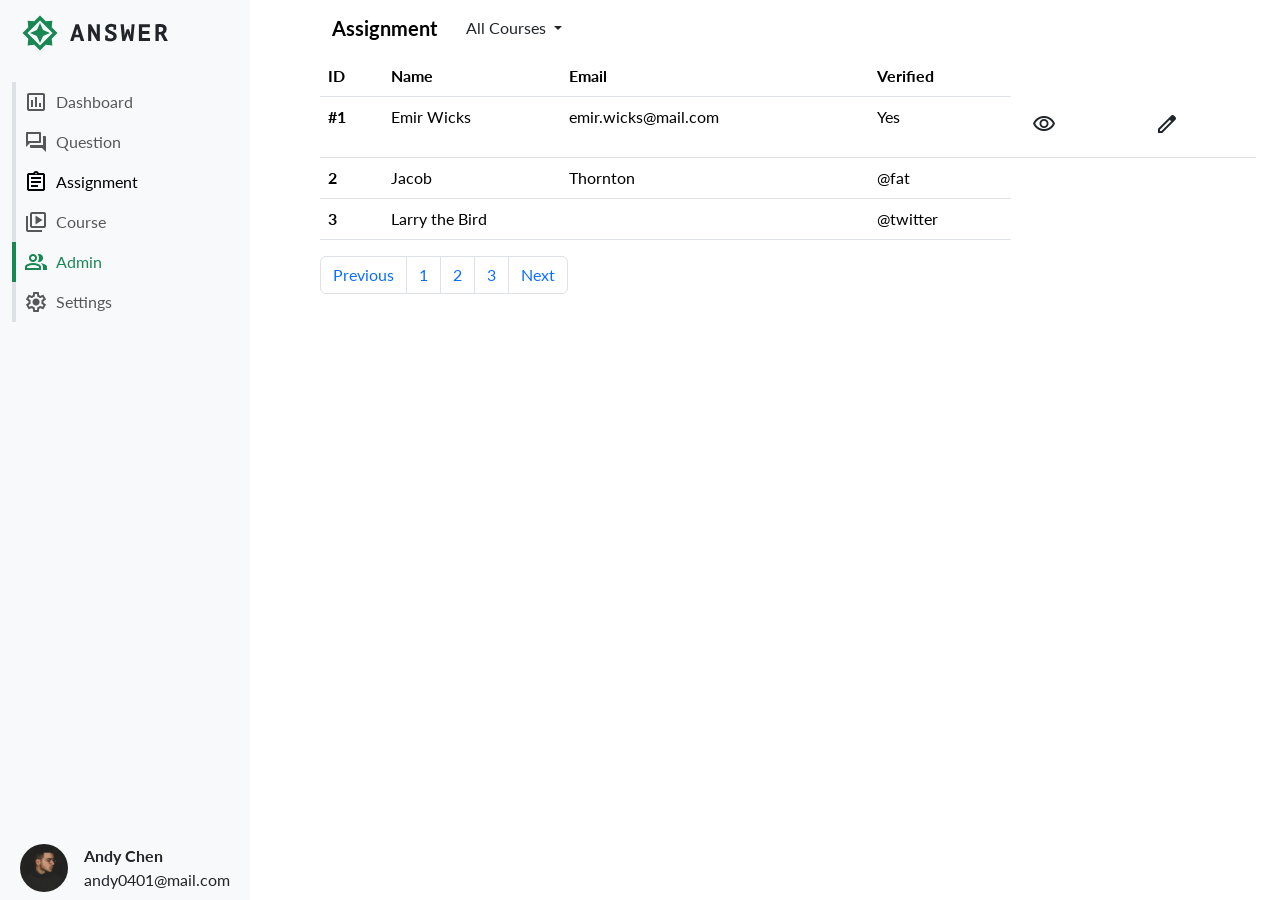
==== admin.html @ b74284e9 "Updates" ====
<!DOCTYPE html>
<html lang="en">
  <head>
    <meta charset="UTF-8" />
    <meta http-equiv="X-UA-Compatible" content="IE=edge" />
    <meta name="viewport" content="width=device-width, initial-scale=1.0" />
    <link rel="stylesheet" href="https://fonts.googleapis.com/css2?family=Material+Symbols+Outlined:opsz,wght,FILL,GRAD@20..48,100..700,0..1,-50..200" />
    <!-- <link href="https://cdn.jsdelivr.net/npm/bootstrap@5.3.3/dist/css/bootstrap.min.css" rel="stylesheet" integrity="sha384-QWTKZyjpPEjISv5WaRU9OFeRpok6YctnYmDr5pNlyT2bRjXh0JMhjY6hW+ALEwIH" crossorigin="anonymous"> -->
    <link rel="preconnect" href="https://fonts.googleapis.com">
    <link rel="preconnect" href="https://fonts.gstatic.com" crossorigin>
    <link href="https://fonts.googleapis.com/css2?family=Lato:ital,wght@0,100;0,300;0,400;0,700;0,900;1,100;1,300;1,400;1,700;1,900&family=Roboto:ital,wght@0,100;0,300;0,400;0,500;0,700;0,900;1,100;1,300;1,400;1,500;1,700;1,900&display=swap" rel="stylesheet">
    <link rel="stylesheet" href="https://fonts.googleapis.com/css2?family=Material+Symbols+Outlined:opsz,wght,FILL,GRAD@20..48,100..700,0..1,-50..200" />
    <title>dashboard</title>
    <script type="module" crossorigin src="/assets/main-fa658fdd.js"></script>
    <link rel="stylesheet" href="/assets/main-dfa6e280.css">
  </head>
  <body>
    <div class="d-flex align-items-start">
      <!-- 左側容器 -->
      <aside class="navbar navbar-expand-lg bg-body-tertiary vh-100 position-fixed">
    <div class="container-fluid flex-column align-items-start h-100">
      <a class="navbar-brand px-2 mb-4" href="#"><img src="/assets/Answer logo-a11e3fef.svg" alt=""></a>
      <!-- <button class="navbar-toggler" type="button" data-bs-toggle="collapse" data-bs-target="#navbarNav" aria-controls="navbarNav" aria-expanded="false" aria-label="Toggle navigation">
        <span class="navbar-toggler-icon"></span>
      </button> -->
      <div class="collapse navbar-collapse align-items-start" id="navbarNav">
          <ul class="navbar-nav flex-column">
            <li class="nav-item">
              <a class="nav-link border-start border-4" aria-current="page" href="#"><span class="material-symbols-outlined align-bottom me-2">
                insert_chart
                </span>Dashboard</a>
            </li>
            <li class="nav-item">
              <a class="nav-link border-start border-4" aria-current="page" href="#"><span class="material-symbols-outlined align-bottom me-2">
                forum
                </span>Question</a>
            </li>
            <li class="nav-item">
              <a class="nav-link border-start active border-4 " href="index.html"><span class="material-symbols-outlined align-bottom me-2">
                assignment
                </span>Assignment</a>
            </li>
            <li class="nav-item">
              <a class="nav-link border-start border-4" href="#"><span class="material-symbols-outlined align-bottom me-2">
                video_library
                </span>Course</a>
            </li>
            <li class="nav-item">
              <a class="nav-link border-start active border-4 border-success text-success " href="admin.html"><span class="material-symbols-outlined align-bottom me-2">
                group
                </span>Admin</a>
            </li>
            <li class="nav-item">
              <a class="nav-link border-start border-4" href="#"><span class="material-symbols-outlined align-bottom me-2">
                settings
                </span>Settings</a>
            </li>
            <!-- <li class="nav-item">
              <a class="nav-link disabled" aria-disabled="true">Disabled</a>
            </li> -->
          </ul>
      </div>
      <div class="d-flex px-2">
        <div class="flex-shrink-0">
          <img src="/assets/Andy Chen-f14fef59.jpeg" alt="AndyChen" width="48" height="48" class="rounded-circle object-fit-cover">
        </div>
        <div class="flex-grow-1 ms-3">
          <p class="fw-bold">Andy Chen</p>
          <a href="mailto:andy0401@mail.com">andy0401@mail.com</a>
        </div>
      </div>
    </div>
    
  </aside>      <!-- 右側容器 -->
      <main class="d-flex flex-column px-4 content">
        <header class="navbar navbar-expand-lg">
          <div class="container-fluid">
            <a class="navbar-brand fw-bold" href="#">Assignment</a>
            <button class="navbar-toggler" type="button" data-bs-toggle="collapse" data-bs-target="#navbarNavDarkDropdown" aria-controls="navbarNavDarkDropdown" aria-expanded="false" aria-label="Toggle navigation">
              <span class="navbar-toggler-icon"></span>
            </button>
            <div class="collapse navbar-collapse" id="navbarNavDarkDropdown">
              <ul class="navbar-nav">
                <li class="nav-item dropdown">
                  <button class="btn dropdown-toggle" data-bs-toggle="dropdown" aria-expanded="false">
                    All Courses
                  </button>
                  <ul class="dropdown-menu">
                    <li><a class="dropdown-item" href="#">Action</a></li>
                    <li><a class="dropdown-item" href="#">Another action</a></li>
                    <li><a class="dropdown-item" href="#">Something else here</a></li>
                  </ul>
                </li>
              </ul>
            </div>
          </div>
        </header>
        <div class="d-flex flex-column">
          <table class="table table-hover">
            <thead>
              <tr>
                <th scope="col">ID</th>
                <th scope="col">Name</th>
                <th scope="col">Email</th>
                <th scope="col">Verified</th>
              </tr>
            </thead>
            <tbody>
              <tr>
                <th scope="row">#1</th>
                <td>Emir Wicks</td>
                <td>emir.wicks@mail.com</td>
                <td>Yes</td>
                <td>
                  <!-- Button trigger modal -->
                  <button type="button" class="btn" data-bs-toggle="modal" data-bs-target="">
                    <span class="material-symbols-outlined">visibility</span>
                  </button>
                </td>
                <td><button type="button" class="btn" data-bs-toggle="modal" data-bs-target="#edit">
                  <span class="material-symbols-outlined">edit</span>
                </button></td>
              </tr>
              <tr>
                <th scope="row">2</th>
                <td>Jacob</td>
                <td>Thornton</td>
                <td>@fat</td>
              </tr>
              <tr>
                <th scope="row">3</th>
                <td colspan="2">Larry the Bird</td>
                <td>@twitter</td>
              </tr>
            </tbody>
          </table>

          
          <!-- Modal -->
          <div class="modal fade" id="edit" data-bs-backdrop="static" data-bs-keyboard="false" tabindex="-1" aria-labelledby="staticBackdropLabel" aria-hidden="true">
            <div class="modal-dialog modal-dialog-scrollable">
              <div class="modal-content rounded-0">
                <!-- 彈窗表頭 -->
                <div class="modal-header py-4">
                  <h1 class="modal-title fs-5 fw-bold" id="staticBackdropLabel">Edit Admin</h1>
                  <button type="button" class="btn-close" data-bs-dismiss="modal" aria-label="Close"></button>
                </div>
                <!-- 表單 -->
                <div class="modal-body">
                  <!-- 姓名欄位 -->
                  <div class="border-bottom py-2">
                    <div class="fw-bold fs-5 mb-3">Account</div> 
                    <div class="mb-3">
                      <label for="exampleFormControlTextarea1" class="form-label">Name</label>
                      <input class="form-control rounded-0" type="text" placeholder="Default input" aria-label="default input example">
                    </div>
                    <!-- Email欄位 -->
                    <div class="mb-3">
                      <label for="exampleFormControlInput1" class="form-label">Email</label>
                      <input type="email" class="form-control rounded-0" id="exampleFormControlInput1" placeholder="name@example.com">
                    </div>
                  </div>
                  
                  <div class="border-bottom py-4">
                    <div class="fw-bold fs-5">Verification</div>
                    <button type="button" class="btn btn-outline-secondary w-100 rounded-0">Send Verification Mail</button>
                  </div>
                  <div class="border-bottom py-4">
                    <div class="fw-bold fs-5 mb-3">Access Level</div>
                    <div class="dropdown">
                      <button class="btn btn-outline-secondary dropdown-toggle w-100 text-start d-flex justify-content-between align-items-center" type="button" data-bs-toggle="dropdown" aria-expanded="false">
                        Admin
                      </button>
                      <ul class="dropdown-menu">
                        <li><a class="dropdown-item" href="#">Action</a></li>
                        <li><a class="dropdown-item" href="#">Another action</a></li>
                        <li><a class="dropdown-item" href="#">Something else here</a></li>
                      </ul>
                    </div>
                  </div>
                  <div class="border-bottom py-4">
                    <div class="fw-bold fs-5">Custom Access</div>
                    <div class="form-check">
                      <input class="form-check-input" type="checkbox" value="" id="flexCheckDefault">
                      <label class="form-check-label" for="flexCheckDefault">
                        Lecture
                      </label>
                    </div>
                    <div class="form-check">
                      <input class="form-check-input" type="checkbox" value="" id="flexCheckChecked" checked>
                      <label class="form-check-label" for="flexCheckChecked">
                        Checked checkbox
                      </label>
                    </div>
                    <div class="form-check">
                      <input class="form-check-input" type="checkbox" value="" id="flexCheckChecked" checked>
                      <label class="form-check-label" for="flexCheckChecked">
                        Coupon
                      </label>
                    </div>
                    <div class="form-check">
                      <input class="form-check-input" type="checkbox" value="" id="flexCheckChecked" checked>
                      <label class="form-check-label" for="flexCheckChecked">
                        Message
                      </label>
                    </div>
                    <div class="form-check">
                      <input class="form-check-input" type="checkbox" value="" id="flexCheckChecked" checked>
                      <label class="form-check-label" for="flexCheckChecked">
                        Setting
                      </label>
                    </div>
                    <div class="form-check">
                      <input class="form-check-input" type="checkbox" value="" id="flexCheckChecked" checked>
                      <label class="form-check-label" for="flexCheckChecked">
                        Task Menu
                      </label>
                    </div>
                  </div>
                  <div class="border-bottom py-4">
                    <div class="fw-bold fs-5 mb-3">Deactivate Account</div> 
                    <button type="button" class="btn btn-outline-danger w-100 rounded-0">Deactivate This Account</button>
                  </div>
                </div>
                <!-- 底部按鈕 -->
                <div class="modal-footer">
                  <button type="button" class="btn btn-outline-success rounded-0" data-bs-dismiss="modal">Cancel</button>
                  <button type="button" class="btn btn-success rounded-0">Update</button>
                </div>
              </div>
            </div>
          </div>
          
          <nav aria-label="Page navigation example">
            <ul class="pagination">
              <li class="page-item"><a class="page-link" href="#">Previous</a></li>
              <li class="page-item"><a class="page-link" href="#">1</a></li>
              <li class="page-item"><a class="page-link" href="#">2</a></li>
              <li class="page-item"><a class="page-link" href="#">3</a></li>
              <li class="page-item"><a class="page-link" href="#">Next</a></li>
            </ul>
          </nav>
          
        </div>
        
      </main>
      
      

      
    </div>
    
    
    
    <script src="https://cdn.jsdelivr.net/npm/bootstrap@5.3.3/dist/js/bootstrap.bundle.min.js" integrity="sha384-YvpcrYf0tY3lHB60NNkmXc5s9fDVZLESaAA55NDzOxhy9GkcIdslK1eN7N6jIeHz" crossorigin="anonymous"></script>
  </body>
</html>
---- assets/main-dfa6e280.css ----
@charset "UTF-8";@import"https://fonts.googleapis.com/css2?family=Roboto+Mono:ital,wght@0,100..700;1,100..700&family=Roboto:ital,wght@0,100;0,300;0,400;0,500;0,700;0,900;1,100;1,300;1,400;1,500;1,700;1,900&display=swap";/*!
 * Bootstrap  v5.3.3 (https://getbootstrap.com/)
 * Copyright 2011-2024 The Bootstrap Authors
 * Licensed under MIT (https://github.com/twbs/bootstrap/blob/main/LICENSE)
 */:root,[data-bs-theme=light]{--bs-blue: #0d6efd;--bs-indigo: #6610f2;--bs-purple: #6f42c1;--bs-pink: #d63384;--bs-red: #dc3545;--bs-orange: #fd7e14;--bs-yellow: #ffc107;--bs-green: #198754;--bs-teal: #20c997;--bs-cyan: #0dcaf0;--bs-black: #000;--bs-white: #fff;--bs-gray: #6c757d;--bs-gray-dark: #343a40;--bs-gray-100: #f8f9fa;--bs-gray-200: #e9ecef;--bs-gray-300: #dee2e6;--bs-gray-400: #ced4da;--bs-gray-500: #adb5bd;--bs-gray-600: #6c757d;--bs-gray-700: #495057;--bs-gray-800: #343a40;--bs-gray-900: #212529;--bs-primary: #0d6efd;--bs-secondary: #6c757d;--bs-success: #198754;--bs-info: #0dcaf0;--bs-warning: #ffc107;--bs-danger: #dc3545;--bs-light: #f8f9fa;--bs-dark: #212529;--bs-primary-rgb: 13, 110, 253;--bs-secondary-rgb: 108, 117, 125;--bs-success-rgb: 25, 135, 84;--bs-info-rgb: 13, 202, 240;--bs-warning-rgb: 255, 193, 7;--bs-danger-rgb: 220, 53, 69;--bs-light-rgb: 248, 249, 250;--bs-dark-rgb: 33, 37, 41;--bs-primary-text-emphasis: #052c65;--bs-secondary-text-emphasis: #2b2f32;--bs-success-text-emphasis: #0a3622;--bs-info-text-emphasis: #055160;--bs-warning-text-emphasis: #664d03;--bs-danger-text-emphasis: #58151c;--bs-light-text-emphasis: #495057;--bs-dark-text-emphasis: #495057;--bs-primary-bg-subtle: #cfe2ff;--bs-secondary-bg-subtle: #e2e3e5;--bs-success-bg-subtle: #d1e7dd;--bs-info-bg-subtle: #cff4fc;--bs-warning-bg-subtle: #fff3cd;--bs-danger-bg-subtle: #f8d7da;--bs-light-bg-subtle: #fcfcfd;--bs-dark-bg-subtle: #ced4da;--bs-primary-border-subtle: #9ec5fe;--bs-secondary-border-subtle: #c4c8cb;--bs-success-border-subtle: #a3cfbb;--bs-info-border-subtle: #9eeaf9;--bs-warning-border-subtle: #ffe69c;--bs-danger-border-subtle: #f1aeb5;--bs-light-border-subtle: #e9ecef;--bs-dark-border-subtle: #adb5bd;--bs-white-rgb: 255, 255, 255;--bs-black-rgb: 0, 0, 0;--bs-font-sans-serif: system-ui, -apple-system, "Segoe UI", Roboto, "Helvetica Neue", "Noto Sans", "Liberation Sans", Arial, sans-serif, "Apple Color Emoji", "Segoe UI Emoji", "Segoe UI Symbol", "Noto Color Emoji";--bs-font-monospace: SFMono-Regular, Menlo, Monaco, Consolas, "Liberation Mono", "Courier New", monospace;--bs-gradient: linear-gradient(180deg, rgba(255, 255, 255, .15), rgba(255, 255, 255, 0));--bs-body-font-family: var(--bs-font-sans-serif);--bs-body-font-size: 1rem;--bs-body-font-weight: 400;--bs-body-line-height: 1.5;--bs-body-color: #212529;--bs-body-color-rgb: 33, 37, 41;--bs-body-bg: #fff;--bs-body-bg-rgb: 255, 255, 255;--bs-emphasis-color: #000;--bs-emphasis-color-rgb: 0, 0, 0;--bs-secondary-color: rgba(33, 37, 41, .75);--bs-secondary-color-rgb: 33, 37, 41;--bs-secondary-bg: #e9ecef;--bs-secondary-bg-rgb: 233, 236, 239;--bs-tertiary-color: rgba(33, 37, 41, .5);--bs-tertiary-color-rgb: 33, 37, 41;--bs-tertiary-bg: #f8f9fa;--bs-tertiary-bg-rgb: 248, 249, 250;--bs-heading-color: inherit;--bs-link-color: #0d6efd;--bs-link-color-rgb: 13, 110, 253;--bs-link-decoration: underline;--bs-link-hover-color: #0a58ca;--bs-link-hover-color-rgb: 10, 88, 202;--bs-code-color: #d63384;--bs-highlight-color: #212529;--bs-highlight-bg: #fff3cd;--bs-border-width: 1px;--bs-border-style: solid;--bs-border-color: #dee2e6;--bs-border-color-translucent: rgba(0, 0, 0, .175);--bs-border-radius: .375rem;--bs-border-radius-sm: .25rem;--bs-border-radius-lg: .5rem;--bs-border-radius-xl: 1rem;--bs-border-radius-xxl: 2rem;--bs-border-radius-2xl: var(--bs-border-radius-xxl);--bs-border-radius-pill: 50rem;--bs-box-shadow: 0 .5rem 1rem rgba(0, 0, 0, .15);--bs-box-shadow-sm: 0 .125rem .25rem rgba(0, 0, 0, .075);--bs-box-shadow-lg: 0 1rem 3rem rgba(0, 0, 0, .175);--bs-box-shadow-inset: inset 0 1px 2px rgba(0, 0, 0, .075);--bs-focus-ring-width: .25rem;--bs-focus-ring-opacity: .25;--bs-focus-ring-color: rgba(13, 110, 253, .25);--bs-form-valid-color: #198754;--bs-form-valid-border-color: #198754;--bs-form-invalid-color: #dc3545;--bs-form-invalid-border-color: #dc3545}[data-bs-theme=dark]{color-scheme:dark;--bs-body-color: #dee2e6;--bs-body-color-rgb: 222, 226, 230;--bs-body-bg: #212529;--bs-body-bg-rgb: 33, 37, 41;--bs-emphasis-color: #fff;--bs-emphasis-color-rgb: 255, 255, 255;--bs-secondary-color: rgba(222, 226, 230, .75);--bs-secondary-color-rgb: 222, 226, 230;--bs-secondary-bg: #343a40;--bs-secondary-bg-rgb: 52, 58, 64;--bs-tertiary-color: rgba(222, 226, 230, .5);--bs-tertiary-color-rgb: 222, 226, 230;--bs-tertiary-bg: #2b3035;--bs-tertiary-bg-rgb: 43, 48, 53;--bs-primary-text-emphasis: #6ea8fe;--bs-secondary-text-emphasis: #a7acb1;--bs-success-text-emphasis: #75b798;--bs-info-text-emphasis: #6edff6;--bs-warning-text-emphasis: #ffda6a;--bs-danger-text-emphasis: #ea868f;--bs-light-text-emphasis: #f8f9fa;--bs-dark-text-emphasis: #dee2e6;--bs-primary-bg-subtle: #031633;--bs-secondary-bg-subtle: #161719;--bs-success-bg-subtle: #051b11;--bs-info-bg-subtle: #032830;--bs-warning-bg-subtle: #332701;--bs-danger-bg-subtle: #2c0b0e;--bs-light-bg-subtle: #343a40;--bs-dark-bg-subtle: #1a1d20;--bs-primary-border-subtle: #084298;--bs-secondary-border-subtle: #41464b;--bs-success-border-subtle: #0f5132;--bs-info-border-subtle: #087990;--bs-warning-border-subtle: #997404;--bs-danger-border-subtle: #842029;--bs-light-border-subtle: #495057;--bs-dark-border-subtle: #343a40;--bs-heading-color: inherit;--bs-link-color: #6ea8fe;--bs-link-hover-color: #8bb9fe;--bs-link-color-rgb: 110, 168, 254;--bs-link-hover-color-rgb: 139, 185, 254;--bs-code-color: #e685b5;--bs-highlight-color: #dee2e6;--bs-highlight-bg: #664d03;--bs-border-color: #495057;--bs-border-color-translucent: rgba(255, 255, 255, .15);--bs-form-valid-color: #75b798;--bs-form-valid-border-color: #75b798;--bs-form-invalid-color: #ea868f;--bs-form-invalid-border-color: #ea868f}*,*:before,*:after{box-sizing:border-box}@media (prefers-reduced-motion: no-preference){:root{scroll-behavior:smooth}}body{margin:0;font-family:var(--bs-body-font-family);font-size:var(--bs-body-font-size);font-weight:var(--bs-body-font-weight);line-height:var(--bs-body-line-height);color:var(--bs-body-color);text-align:var(--bs-body-text-align);background-color:var(--bs-body-bg);-webkit-text-size-adjust:100%;-webkit-tap-highlight-color:rgba(0,0,0,0)}hr{margin:1rem 0;color:inherit;border:0;border-top:var(--bs-border-width) solid;opacity:.25}h6,.h6,h5,.h5,h4,.h4,h3,.h3,h2,.h2,h1,.h1{margin-top:0;margin-bottom:.5rem;font-weight:500;line-height:1.2;color:var(--bs-heading-color)}h1,.h1{font-size:calc(1.375rem + 1.5vw)}@media (min-width: 1200px){h1,.h1{font-size:2.5rem}}h2,.h2{font-size:calc(1.325rem + .9vw)}@media (min-width: 1200px){h2,.h2{font-size:2rem}}h3,.h3{font-size:calc(1.3rem + .6vw)}@media (min-width: 1200px){h3,.h3{font-size:1.75rem}}h4,.h4{font-size:calc(1.275rem + .3vw)}@media (min-width: 1200px){h4,.h4{font-size:1.5rem}}h5,.h5{font-size:1.25rem}h6,.h6{font-size:1rem}p{margin-top:0;margin-bottom:1rem}abbr[title]{text-decoration:underline dotted;cursor:help;text-decoration-skip-ink:none}address{margin-bottom:1rem;font-style:normal;line-height:inherit}ol,ul{padding-left:2rem}ol,ul,dl{margin-top:0;margin-bottom:1rem}ol ol,ul ul,ol ul,ul ol{margin-bottom:0}dt{font-weight:700}dd{margin-bottom:.5rem;margin-left:0}blockquote{margin:0 0 1rem}b,strong{font-weight:bolder}small,.small{font-size:.875em}mark,.mark{padding:.1875em;color:var(--bs-highlight-color);background-color:var(--bs-highlight-bg)}sub,sup{position:relative;font-size:.75em;line-height:0;vertical-align:baseline}sub{bottom:-.25em}sup{top:-.5em}a{color:rgba(var(--bs-link-color-rgb),var(--bs-link-opacity, 1));text-decoration:underline}a:hover{--bs-link-color-rgb: var(--bs-link-hover-color-rgb)}a:not([href]):not([class]),a:not([href]):not([class]):hover{color:inherit;text-decoration:none}pre,code,kbd,samp{font-family:var(--bs-font-monospace);font-size:1em}pre{display:block;margin-top:0;margin-bottom:1rem;overflow:auto;font-size:.875em}pre code{font-size:inherit;color:inherit;word-break:normal}code{font-size:.875em;color:var(--bs-code-color);word-wrap:break-word}a>code{color:inherit}kbd{padding:.1875rem .375rem;font-size:.875em;color:var(--bs-body-bg);background-color:var(--bs-body-color);border-radius:.25rem}kbd kbd{padding:0;font-size:1em}figure{margin:0 0 1rem}img,svg{vertical-align:middle}table{caption-side:bottom;border-collapse:collapse}caption{padding-top:.5rem;padding-bottom:.5rem;color:var(--bs-secondary-color);text-align:left}th{text-align:inherit;text-align:-webkit-match-parent}thead,tbody,tfoot,tr,td,th{border-color:inherit;border-style:solid;border-width:0}label{display:inline-block}button{border-radius:0}button:focus:not(:focus-visible){outline:0}input,button,select,optgroup,textarea{margin:0;font-family:inherit;font-size:inherit;line-height:inherit}button,select{text-transform:none}[role=button]{cursor:pointer}select{word-wrap:normal}select:disabled{opacity:1}[list]:not([type=date]):not([type=datetime-local]):not([type=month]):not([type=week]):not([type=time])::-webkit-calendar-picker-indicator{display:none!important}button,[type=button],[type=reset],[type=submit]{-webkit-appearance:button}button:not(:disabled),[type=button]:not(:disabled),[type=reset]:not(:disabled),[type=submit]:not(:disabled){cursor:pointer}::-moz-focus-inner{padding:0;border-style:none}textarea{resize:vertical}fieldset{min-width:0;padding:0;margin:0;border:0}legend{float:left;width:100%;padding:0;margin-bottom:.5rem;font-size:calc(1.275rem + .3vw);line-height:inherit}@media (min-width: 1200px){legend{font-size:1.5rem}}legend+*{clear:left}::-webkit-datetime-edit-fields-wrapper,::-webkit-datetime-edit-text,::-webkit-datetime-edit-minute,::-webkit-datetime-edit-hour-field,::-webkit-datetime-edit-day-field,::-webkit-datetime-edit-month-field,::-webkit-datetime-edit-year-field{padding:0}::-webkit-inner-spin-button{height:auto}[type=search]{-webkit-appearance:textfield;outline-offset:-2px}::-webkit-search-decoration{-webkit-appearance:none}::-webkit-color-swatch-wrapper{padding:0}::file-selector-button{font:inherit;-webkit-appearance:button}output{display:inline-block}iframe{border:0}summary{display:list-item;cursor:pointer}progress{vertical-align:baseline}[hidden]{display:none!important}.lead{font-size:1.25rem;font-weight:300}.display-1{font-size:calc(1.625rem + 4.5vw);font-weight:300;line-height:1.2}@media (min-width: 1200px){.display-1{font-size:5rem}}.display-2{font-size:calc(1.575rem + 3.9vw);font-weight:300;line-height:1.2}@media (min-width: 1200px){.display-2{font-size:4.5rem}}.display-3{font-size:calc(1.525rem + 3.3vw);font-weight:300;line-height:1.2}@media (min-width: 1200px){.display-3{font-size:4rem}}.display-4{font-size:calc(1.475rem + 2.7vw);font-weight:300;line-height:1.2}@media (min-width: 1200px){.display-4{font-size:3.5rem}}.display-5{font-size:calc(1.425rem + 2.1vw);font-weight:300;line-height:1.2}@media (min-width: 1200px){.display-5{font-size:3rem}}.display-6{font-size:calc(1.375rem + 1.5vw);font-weight:300;line-height:1.2}@media (min-width: 1200px){.display-6{font-size:2.5rem}}.list-unstyled,.list-inline{padding-left:0;list-style:none}.list-inline-item{display:inline-block}.list-inline-item:not(:last-child){margin-right:.5rem}.initialism{font-size:.875em;text-transform:uppercase}.blockquote{margin-bottom:1rem;font-size:1.25rem}.blockquote>:last-child{margin-bottom:0}.blockquote-footer{margin-top:-1rem;margin-bottom:1rem;font-size:.875em;color:#6c757d}.blockquote-footer:before{content:"\2014\a0"}.img-fluid{max-width:100%;height:auto}.img-thumbnail{padding:.25rem;background-color:var(--bs-body-bg);border:var(--bs-border-width) solid var(--bs-border-color);border-radius:var(--bs-border-radius);max-width:100%;height:auto}.figure{display:inline-block}.figure-img{margin-bottom:.5rem;line-height:1}.figure-caption{font-size:.875em;color:var(--bs-secondary-color)}.container,.container-fluid,.container-xxl,.container-xl,.container-lg,.container-md,.container-sm{--bs-gutter-x: 1.5rem;--bs-gutter-y: 0;width:100%;padding-right:calc(var(--bs-gutter-x) * .5);padding-left:calc(var(--bs-gutter-x) * .5);margin-right:auto;margin-left:auto}@media (min-width: 576px){.container-sm,.container{max-width:540px}}@media (min-width: 768px){.container-md,.container-sm,.container{max-width:720px}}@media (min-width: 992px){.container-lg,.container-md,.container-sm,.container{max-width:960px}}@media (min-width: 1200px){.container-xl,.container-lg,.container-md,.container-sm,.container{max-width:1140px}}@media (min-width: 1400px){.container-xxl,.container-xl,.container-lg,.container-md,.container-sm,.container{max-width:1320px}}:root{--bs-breakpoint-xs: 0;--bs-breakpoint-sm: 576px;--bs-breakpoint-md: 768px;--bs-breakpoint-lg: 992px;--bs-breakpoint-xl: 1200px;--bs-breakpoint-xxl: 1400px}.row{--bs-gutter-x: 1.5rem;--bs-gutter-y: 0;display:flex;flex-wrap:wrap;margin-top:calc(-1 * var(--bs-gutter-y));margin-right:calc(-.5 * var(--bs-gutter-x));margin-left:calc(-.5 * var(--bs-gutter-x))}.row>*{flex-shrink:0;width:100%;max-width:100%;padding-right:calc(var(--bs-gutter-x) * .5);padding-left:calc(var(--bs-gutter-x) * .5);margin-top:var(--bs-gutter-y)}.col{flex:1 0 0%}.row-cols-auto>*{flex:0 0 auto;width:auto}.row-cols-1>*{flex:0 0 auto;width:100%}.row-cols-2>*{flex:0 0 auto;width:50%}.row-cols-3>*{flex:0 0 auto;width:33.33333333%}.row-cols-4>*{flex:0 0 auto;width:25%}.row-cols-5>*{flex:0 0 auto;width:20%}.row-cols-6>*{flex:0 0 auto;width:16.66666667%}.col-auto{flex:0 0 auto;width:auto}.col-1{flex:0 0 auto;width:8.33333333%}.col-2{flex:0 0 auto;width:16.66666667%}.col-3{flex:0 0 auto;width:25%}.col-4{flex:0 0 auto;width:33.33333333%}.col-5{flex:0 0 auto;width:41.66666667%}.col-6{flex:0 0 auto;width:50%}.col-7{flex:0 0 auto;width:58.33333333%}.col-8{flex:0 0 auto;width:66.66666667%}.col-9{flex:0 0 auto;width:75%}.col-10{flex:0 0 auto;width:83.33333333%}.col-11{flex:0 0 auto;width:91.66666667%}.col-12{flex:0 0 auto;width:100%}.offset-1{margin-left:8.33333333%}.offset-2{margin-left:16.66666667%}.offset-3{margin-left:25%}.offset-4{margin-left:33.33333333%}.offset-5{margin-left:41.66666667%}.offset-6{margin-left:50%}.offset-7{margin-left:58.33333333%}.offset-8{margin-left:66.66666667%}.offset-9{margin-left:75%}.offset-10{margin-left:83.33333333%}.offset-11{margin-left:91.66666667%}.g-0,.gx-0{--bs-gutter-x: 0}.g-0,.gy-0{--bs-gutter-y: 0}.g-1,.gx-1{--bs-gutter-x: .25rem}.g-1,.gy-1{--bs-gutter-y: .25rem}.g-2,.gx-2{--bs-gutter-x: .5rem}.g-2,.gy-2{--bs-gutter-y: .5rem}.g-3,.gx-3{--bs-gutter-x: 1rem}.g-3,.gy-3{--bs-gutter-y: 1rem}.g-4,.gx-4{--bs-gutter-x: 1.5rem}.g-4,.gy-4{--bs-gutter-y: 1.5rem}.g-5,.gx-5{--bs-gutter-x: 3rem}.g-5,.gy-5{--bs-gutter-y: 3rem}.g-6,.gx-6{--bs-gutter-x: 2rem}.g-6,.gy-6{--bs-gutter-y: 2rem}@media (min-width: 576px){.col-sm{flex:1 0 0%}.row-cols-sm-auto>*{flex:0 0 auto;width:auto}.row-cols-sm-1>*{flex:0 0 auto;width:100%}.row-cols-sm-2>*{flex:0 0 auto;width:50%}.row-cols-sm-3>*{flex:0 0 auto;width:33.33333333%}.row-cols-sm-4>*{flex:0 0 auto;width:25%}.row-cols-sm-5>*{flex:0 0 auto;width:20%}.row-cols-sm-6>*{flex:0 0 auto;width:16.66666667%}.col-sm-auto{flex:0 0 auto;width:auto}.col-sm-1{flex:0 0 auto;width:8.33333333%}.col-sm-2{flex:0 0 auto;width:16.66666667%}.col-sm-3{flex:0 0 auto;width:25%}.col-sm-4{flex:0 0 auto;width:33.33333333%}.col-sm-5{flex:0 0 auto;width:41.66666667%}.col-sm-6{flex:0 0 auto;width:50%}.col-sm-7{flex:0 0 auto;width:58.33333333%}.col-sm-8{flex:0 0 auto;width:66.66666667%}.col-sm-9{flex:0 0 auto;width:75%}.col-sm-10{flex:0 0 auto;width:83.33333333%}.col-sm-11{flex:0 0 auto;width:91.66666667%}.col-sm-12{flex:0 0 auto;width:100%}.offset-sm-0{margin-left:0}.offset-sm-1{margin-left:8.33333333%}.offset-sm-2{margin-left:16.66666667%}.offset-sm-3{margin-left:25%}.offset-sm-4{margin-left:33.33333333%}.offset-sm-5{margin-left:41.66666667%}.offset-sm-6{margin-left:50%}.offset-sm-7{margin-left:58.33333333%}.offset-sm-8{margin-left:66.66666667%}.offset-sm-9{margin-left:75%}.offset-sm-10{margin-left:83.33333333%}.offset-sm-11{margin-left:91.66666667%}.g-sm-0,.gx-sm-0{--bs-gutter-x: 0}.g-sm-0,.gy-sm-0{--bs-gutter-y: 0}.g-sm-1,.gx-sm-1{--bs-gutter-x: .25rem}.g-sm-1,.gy-sm-1{--bs-gutter-y: .25rem}.g-sm-2,.gx-sm-2{--bs-gutter-x: .5rem}.g-sm-2,.gy-sm-2{--bs-gutter-y: .5rem}.g-sm-3,.gx-sm-3{--bs-gutter-x: 1rem}.g-sm-3,.gy-sm-3{--bs-gutter-y: 1rem}.g-sm-4,.gx-sm-4{--bs-gutter-x: 1.5rem}.g-sm-4,.gy-sm-4{--bs-gutter-y: 1.5rem}.g-sm-5,.gx-sm-5{--bs-gutter-x: 3rem}.g-sm-5,.gy-sm-5{--bs-gutter-y: 3rem}.g-sm-6,.gx-sm-6{--bs-gutter-x: 2rem}.g-sm-6,.gy-sm-6{--bs-gutter-y: 2rem}}@media (min-width: 768px){.col-md{flex:1 0 0%}.row-cols-md-auto>*{flex:0 0 auto;width:auto}.row-cols-md-1>*{flex:0 0 auto;width:100%}.row-cols-md-2>*{flex:0 0 auto;width:50%}.row-cols-md-3>*{flex:0 0 auto;width:33.33333333%}.row-cols-md-4>*{flex:0 0 auto;width:25%}.row-cols-md-5>*{flex:0 0 auto;width:20%}.row-cols-md-6>*{flex:0 0 auto;width:16.66666667%}.col-md-auto{flex:0 0 auto;width:auto}.col-md-1{flex:0 0 auto;width:8.33333333%}.col-md-2{flex:0 0 auto;width:16.66666667%}.col-md-3{flex:0 0 auto;width:25%}.col-md-4{flex:0 0 auto;width:33.33333333%}.col-md-5{flex:0 0 auto;width:41.66666667%}.col-md-6{flex:0 0 auto;width:50%}.col-md-7{flex:0 0 auto;width:58.33333333%}.col-md-8{flex:0 0 auto;width:66.66666667%}.col-md-9{flex:0 0 auto;width:75%}.col-md-10{flex:0 0 auto;width:83.33333333%}.col-md-11{flex:0 0 auto;width:91.66666667%}.col-md-12{flex:0 0 auto;width:100%}.offset-md-0{margin-left:0}.offset-md-1{margin-left:8.33333333%}.offset-md-2{margin-left:16.66666667%}.offset-md-3{margin-left:25%}.offset-md-4{margin-left:33.33333333%}.offset-md-5{margin-left:41.66666667%}.offset-md-6{margin-left:50%}.offset-md-7{margin-left:58.33333333%}.offset-md-8{margin-left:66.66666667%}.offset-md-9{margin-left:75%}.offset-md-10{margin-left:83.33333333%}.offset-md-11{margin-left:91.66666667%}.g-md-0,.gx-md-0{--bs-gutter-x: 0}.g-md-0,.gy-md-0{--bs-gutter-y: 0}.g-md-1,.gx-md-1{--bs-gutter-x: .25rem}.g-md-1,.gy-md-1{--bs-gutter-y: .25rem}.g-md-2,.gx-md-2{--bs-gutter-x: .5rem}.g-md-2,.gy-md-2{--bs-gutter-y: .5rem}.g-md-3,.gx-md-3{--bs-gutter-x: 1rem}.g-md-3,.gy-md-3{--bs-gutter-y: 1rem}.g-md-4,.gx-md-4{--bs-gutter-x: 1.5rem}.g-md-4,.gy-md-4{--bs-gutter-y: 1.5rem}.g-md-5,.gx-md-5{--bs-gutter-x: 3rem}.g-md-5,.gy-md-5{--bs-gutter-y: 3rem}.g-md-6,.gx-md-6{--bs-gutter-x: 2rem}.g-md-6,.gy-md-6{--bs-gutter-y: 2rem}}@media (min-width: 992px){.col-lg{flex:1 0 0%}.row-cols-lg-auto>*{flex:0 0 auto;width:auto}.row-cols-lg-1>*{flex:0 0 auto;width:100%}.row-cols-lg-2>*{flex:0 0 auto;width:50%}.row-cols-lg-3>*{flex:0 0 auto;width:33.33333333%}.row-cols-lg-4>*{flex:0 0 auto;width:25%}.row-cols-lg-5>*{flex:0 0 auto;width:20%}.row-cols-lg-6>*{flex:0 0 auto;width:16.66666667%}.col-lg-auto{flex:0 0 auto;width:auto}.col-lg-1{flex:0 0 auto;width:8.33333333%}.col-lg-2{flex:0 0 auto;width:16.66666667%}.col-lg-3{flex:0 0 auto;width:25%}.col-lg-4{flex:0 0 auto;width:33.33333333%}.col-lg-5{flex:0 0 auto;width:41.66666667%}.col-lg-6{flex:0 0 auto;width:50%}.col-lg-7{flex:0 0 auto;width:58.33333333%}.col-lg-8{flex:0 0 auto;width:66.66666667%}.col-lg-9{flex:0 0 auto;width:75%}.col-lg-10{flex:0 0 auto;width:83.33333333%}.col-lg-11{flex:0 0 auto;width:91.66666667%}.col-lg-12{flex:0 0 auto;width:100%}.offset-lg-0{margin-left:0}.offset-lg-1{margin-left:8.33333333%}.offset-lg-2{margin-left:16.66666667%}.offset-lg-3{margin-left:25%}.offset-lg-4{margin-left:33.33333333%}.offset-lg-5{margin-left:41.66666667%}.offset-lg-6{margin-left:50%}.offset-lg-7{margin-left:58.33333333%}.offset-lg-8{margin-left:66.66666667%}.offset-lg-9{margin-left:75%}.offset-lg-10{margin-left:83.33333333%}.offset-lg-11{margin-left:91.66666667%}.g-lg-0,.gx-lg-0{--bs-gutter-x: 0}.g-lg-0,.gy-lg-0{--bs-gutter-y: 0}.g-lg-1,.gx-lg-1{--bs-gutter-x: .25rem}.g-lg-1,.gy-lg-1{--bs-gutter-y: .25rem}.g-lg-2,.gx-lg-2{--bs-gutter-x: .5rem}.g-lg-2,.gy-lg-2{--bs-gutter-y: .5rem}.g-lg-3,.gx-lg-3{--bs-gutter-x: 1rem}.g-lg-3,.gy-lg-3{--bs-gutter-y: 1rem}.g-lg-4,.gx-lg-4{--bs-gutter-x: 1.5rem}.g-lg-4,.gy-lg-4{--bs-gutter-y: 1.5rem}.g-lg-5,.gx-lg-5{--bs-gutter-x: 3rem}.g-lg-5,.gy-lg-5{--bs-gutter-y: 3rem}.g-lg-6,.gx-lg-6{--bs-gutter-x: 2rem}.g-lg-6,.gy-lg-6{--bs-gutter-y: 2rem}}@media (min-width: 1200px){.col-xl{flex:1 0 0%}.row-cols-xl-auto>*{flex:0 0 auto;width:auto}.row-cols-xl-1>*{flex:0 0 auto;width:100%}.row-cols-xl-2>*{flex:0 0 auto;width:50%}.row-cols-xl-3>*{flex:0 0 auto;width:33.33333333%}.row-cols-xl-4>*{flex:0 0 auto;width:25%}.row-cols-xl-5>*{flex:0 0 auto;width:20%}.row-cols-xl-6>*{flex:0 0 auto;width:16.66666667%}.col-xl-auto{flex:0 0 auto;width:auto}.col-xl-1{flex:0 0 auto;width:8.33333333%}.col-xl-2{flex:0 0 auto;width:16.66666667%}.col-xl-3{flex:0 0 auto;width:25%}.col-xl-4{flex:0 0 auto;width:33.33333333%}.col-xl-5{flex:0 0 auto;width:41.66666667%}.col-xl-6{flex:0 0 auto;width:50%}.col-xl-7{flex:0 0 auto;width:58.33333333%}.col-xl-8{flex:0 0 auto;width:66.66666667%}.col-xl-9{flex:0 0 auto;width:75%}.col-xl-10{flex:0 0 auto;width:83.33333333%}.col-xl-11{flex:0 0 auto;width:91.66666667%}.col-xl-12{flex:0 0 auto;width:100%}.offset-xl-0{margin-left:0}.offset-xl-1{margin-left:8.33333333%}.offset-xl-2{margin-left:16.66666667%}.offset-xl-3{margin-left:25%}.offset-xl-4{margin-left:33.33333333%}.offset-xl-5{margin-left:41.66666667%}.offset-xl-6{margin-left:50%}.offset-xl-7{margin-left:58.33333333%}.offset-xl-8{margin-left:66.66666667%}.offset-xl-9{margin-left:75%}.offset-xl-10{margin-left:83.33333333%}.offset-xl-11{margin-left:91.66666667%}.g-xl-0,.gx-xl-0{--bs-gutter-x: 0}.g-xl-0,.gy-xl-0{--bs-gutter-y: 0}.g-xl-1,.gx-xl-1{--bs-gutter-x: .25rem}.g-xl-1,.gy-xl-1{--bs-gutter-y: .25rem}.g-xl-2,.gx-xl-2{--bs-gutter-x: .5rem}.g-xl-2,.gy-xl-2{--bs-gutter-y: .5rem}.g-xl-3,.gx-xl-3{--bs-gutter-x: 1rem}.g-xl-3,.gy-xl-3{--bs-gutter-y: 1rem}.g-xl-4,.gx-xl-4{--bs-gutter-x: 1.5rem}.g-xl-4,.gy-xl-4{--bs-gutter-y: 1.5rem}.g-xl-5,.gx-xl-5{--bs-gutter-x: 3rem}.g-xl-5,.gy-xl-5{--bs-gutter-y: 3rem}.g-xl-6,.gx-xl-6{--bs-gutter-x: 2rem}.g-xl-6,.gy-xl-6{--bs-gutter-y: 2rem}}@media (min-width: 1400px){.col-xxl{flex:1 0 0%}.row-cols-xxl-auto>*{flex:0 0 auto;width:auto}.row-cols-xxl-1>*{flex:0 0 auto;width:100%}.row-cols-xxl-2>*{flex:0 0 auto;width:50%}.row-cols-xxl-3>*{flex:0 0 auto;width:33.33333333%}.row-cols-xxl-4>*{flex:0 0 auto;width:25%}.row-cols-xxl-5>*{flex:0 0 auto;width:20%}.row-cols-xxl-6>*{flex:0 0 auto;width:16.66666667%}.col-xxl-auto{flex:0 0 auto;width:auto}.col-xxl-1{flex:0 0 auto;width:8.33333333%}.col-xxl-2{flex:0 0 auto;width:16.66666667%}.col-xxl-3{flex:0 0 auto;width:25%}.col-xxl-4{flex:0 0 auto;width:33.33333333%}.col-xxl-5{flex:0 0 auto;width:41.66666667%}.col-xxl-6{flex:0 0 auto;width:50%}.col-xxl-7{flex:0 0 auto;width:58.33333333%}.col-xxl-8{flex:0 0 auto;width:66.66666667%}.col-xxl-9{flex:0 0 auto;width:75%}.col-xxl-10{flex:0 0 auto;width:83.33333333%}.col-xxl-11{flex:0 0 auto;width:91.66666667%}.col-xxl-12{flex:0 0 auto;width:100%}.offset-xxl-0{margin-left:0}.offset-xxl-1{margin-left:8.33333333%}.offset-xxl-2{margin-left:16.66666667%}.offset-xxl-3{margin-left:25%}.offset-xxl-4{margin-left:33.33333333%}.offset-xxl-5{margin-left:41.66666667%}.offset-xxl-6{margin-left:50%}.offset-xxl-7{margin-left:58.33333333%}.offset-xxl-8{margin-left:66.66666667%}.offset-xxl-9{margin-left:75%}.offset-xxl-10{margin-left:83.33333333%}.offset-xxl-11{margin-left:91.66666667%}.g-xxl-0,.gx-xxl-0{--bs-gutter-x: 0}.g-xxl-0,.gy-xxl-0{--bs-gutter-y: 0}.g-xxl-1,.gx-xxl-1{--bs-gutter-x: .25rem}.g-xxl-1,.gy-xxl-1{--bs-gutter-y: .25rem}.g-xxl-2,.gx-xxl-2{--bs-gutter-x: .5rem}.g-xxl-2,.gy-xxl-2{--bs-gutter-y: .5rem}.g-xxl-3,.gx-xxl-3{--bs-gutter-x: 1rem}.g-xxl-3,.gy-xxl-3{--bs-gutter-y: 1rem}.g-xxl-4,.gx-xxl-4{--bs-gutter-x: 1.5rem}.g-xxl-4,.gy-xxl-4{--bs-gutter-y: 1.5rem}.g-xxl-5,.gx-xxl-5{--bs-gutter-x: 3rem}.g-xxl-5,.gy-xxl-5{--bs-gutter-y: 3rem}.g-xxl-6,.gx-xxl-6{--bs-gutter-x: 2rem}.g-xxl-6,.gy-xxl-6{--bs-gutter-y: 2rem}}.table{--bs-table-color-type: initial;--bs-table-bg-type: initial;--bs-table-color-state: initial;--bs-table-bg-state: initial;--bs-table-color: var(--bs-emphasis-color);--bs-table-bg: var(--bs-body-bg);--bs-table-border-color: var(--bs-border-color);--bs-table-accent-bg: transparent;--bs-table-striped-color: var(--bs-emphasis-color);--bs-table-striped-bg: rgba(var(--bs-emphasis-color-rgb), .05);--bs-table-active-color: var(--bs-emphasis-color);--bs-table-active-bg: rgba(var(--bs-emphasis-color-rgb), .1);--bs-table-hover-color: var(--bs-emphasis-color);--bs-table-hover-bg: rgba(var(--bs-emphasis-color-rgb), .075);width:100%;margin-bottom:1rem;vertical-align:top;border-color:var(--bs-table-border-color)}.table>:not(caption)>*>*{padding:.5rem;color:var(--bs-table-color-state, var(--bs-table-color-type, var(--bs-table-color)));background-color:var(--bs-table-bg);border-bottom-width:var(--bs-border-width);box-shadow:inset 0 0 0 9999px var(--bs-table-bg-state, var(--bs-table-bg-type, var(--bs-table-accent-bg)))}.table>tbody{vertical-align:inherit}.table>thead{vertical-align:bottom}.table-group-divider{border-top:calc(var(--bs-border-width) * 2) solid currentcolor}.caption-top{caption-side:top}.table-sm>:not(caption)>*>*{padding:.25rem}.table-bordered>:not(caption)>*{border-width:var(--bs-border-width) 0}.table-bordered>:not(caption)>*>*{border-width:0 var(--bs-border-width)}.table-borderless>:not(caption)>*>*{border-bottom-width:0}.table-borderless>:not(:first-child){border-top-width:0}.table-striped>tbody>tr:nth-of-type(odd)>*{--bs-table-color-type: var(--bs-table-striped-color);--bs-table-bg-type: var(--bs-table-striped-bg)}.table-striped-columns>:not(caption)>tr>:nth-child(even){--bs-table-color-type: var(--bs-table-striped-color);--bs-table-bg-type: var(--bs-table-striped-bg)}.table-active{--bs-table-color-state: var(--bs-table-active-color);--bs-table-bg-state: var(--bs-table-active-bg)}.table-hover>tbody>tr:hover>*{--bs-table-color-state: var(--bs-table-hover-color);--bs-table-bg-state: var(--bs-table-hover-bg)}.table-primary{--bs-table-color: #000;--bs-table-bg: #cfe2ff;--bs-table-border-color: #a6b5cc;--bs-table-striped-bg: #c5d7f2;--bs-table-striped-color: #000;--bs-table-active-bg: #bacbe6;--bs-table-active-color: #000;--bs-table-hover-bg: #bfd1ec;--bs-table-hover-color: #000;color:var(--bs-table-color);border-color:var(--bs-table-border-color)}.table-secondary{--bs-table-color: #000;--bs-table-bg: #e2e3e5;--bs-table-border-color: #b5b6b7;--bs-table-striped-bg: #d7d8da;--bs-table-striped-color: #000;--bs-table-active-bg: #cbccce;--bs-table-active-color: #000;--bs-table-hover-bg: #d1d2d4;--bs-table-hover-color: #000;color:var(--bs-table-color);border-color:var(--bs-table-border-color)}.table-success{--bs-table-color: #000;--bs-table-bg: #d1e7dd;--bs-table-border-color: #a7b9b1;--bs-table-striped-bg: #c7dbd2;--bs-table-striped-color: #000;--bs-table-active-bg: #bcd0c7;--bs-table-active-color: #000;--bs-table-hover-bg: #c1d6cc;--bs-table-hover-color: #000;color:var(--bs-table-color);border-color:var(--bs-table-border-color)}.table-info{--bs-table-color: #000;--bs-table-bg: #cff4fc;--bs-table-border-color: #a6c3ca;--bs-table-striped-bg: #c5e8ef;--bs-table-striped-color: #000;--bs-table-active-bg: #badce3;--bs-table-active-color: #000;--bs-table-hover-bg: #bfe2e9;--bs-table-hover-color: #000;color:var(--bs-table-color);border-color:var(--bs-table-border-color)}.table-warning{--bs-table-color: #000;--bs-table-bg: #fff3cd;--bs-table-border-color: #ccc2a4;--bs-table-striped-bg: #f2e7c3;--bs-table-striped-color: #000;--bs-table-active-bg: #e6dbb9;--bs-table-active-color: #000;--bs-table-hover-bg: #ece1be;--bs-table-hover-color: #000;color:var(--bs-table-color);border-color:var(--bs-table-border-color)}.table-danger{--bs-table-color: #000;--bs-table-bg: #f8d7da;--bs-table-border-color: #c6acae;--bs-table-striped-bg: #eccccf;--bs-table-striped-color: #000;--bs-table-active-bg: #dfc2c4;--bs-table-active-color: #000;--bs-table-hover-bg: #e5c7ca;--bs-table-hover-color: #000;color:var(--bs-table-color);border-color:var(--bs-table-border-color)}.table-light{--bs-table-color: #000;--bs-table-bg: #f8f9fa;--bs-table-border-color: #c6c7c8;--bs-table-striped-bg: #ecedee;--bs-table-striped-color: #000;--bs-table-active-bg: #dfe0e1;--bs-table-active-color: #000;--bs-table-hover-bg: #e5e6e7;--bs-table-hover-color: #000;color:var(--bs-table-color);border-color:var(--bs-table-border-color)}.table-dark{--bs-table-color: #fff;--bs-table-bg: #212529;--bs-table-border-color: #4d5154;--bs-table-striped-bg: #2c3034;--bs-table-striped-color: #fff;--bs-table-active-bg: #373b3e;--bs-table-active-color: #fff;--bs-table-hover-bg: #323539;--bs-table-hover-color: #fff;color:var(--bs-table-color);border-color:var(--bs-table-border-color)}.table-responsive{overflow-x:auto;-webkit-overflow-scrolling:touch}@media (max-width: 575.98px){.table-responsive-sm{overflow-x:auto;-webkit-overflow-scrolling:touch}}@media (max-width: 767.98px){.table-responsive-md{overflow-x:auto;-webkit-overflow-scrolling:touch}}@media (max-width: 991.98px){.table-responsive-lg{overflow-x:auto;-webkit-overflow-scrolling:touch}}@media (max-width: 1199.98px){.table-responsive-xl{overflow-x:auto;-webkit-overflow-scrolling:touch}}@media (max-width: 1399.98px){.table-responsive-xxl{overflow-x:auto;-webkit-overflow-scrolling:touch}}.form-label{margin-bottom:.5rem}.col-form-label{padding-top:calc(.375rem + var(--bs-border-width));padding-bottom:calc(.375rem + var(--bs-border-width));margin-bottom:0;font-size:inherit;line-height:1.5}.col-form-label-lg{padding-top:calc(.5rem + var(--bs-border-width));padding-bottom:calc(.5rem + var(--bs-border-width));font-size:1.25rem}.col-form-label-sm{padding-top:calc(.25rem + var(--bs-border-width));padding-bottom:calc(.25rem + var(--bs-border-width));font-size:.875rem}.form-text{margin-top:.25rem;font-size:.875em;color:var(--bs-secondary-color)}.form-control{display:block;width:100%;padding:.375rem .75rem;font-size:1rem;font-weight:400;line-height:1.5;color:var(--bs-body-color);appearance:none;background-color:var(--bs-body-bg);background-clip:padding-box;border:var(--bs-border-width) solid var(--bs-border-color);border-radius:var(--bs-border-radius);transition:border-color .15s ease-in-out,box-shadow .15s ease-in-out}@media (prefers-reduced-motion: reduce){.form-control{transition:none}}.form-control[type=file]{overflow:hidden}.form-control[type=file]:not(:disabled):not([readonly]){cursor:pointer}.form-control:focus{color:var(--bs-body-color);background-color:var(--bs-body-bg);border-color:#86b7fe;outline:0;box-shadow:0 0 0 .25rem #0d6efd40}.form-control::-webkit-date-and-time-value{min-width:85px;height:1.5em;margin:0}.form-control::-webkit-datetime-edit{display:block;padding:0}.form-control::placeholder{color:var(--bs-secondary-color);opacity:1}.form-control:disabled{background-color:var(--bs-secondary-bg);opacity:1}.form-control::file-selector-button{padding:.375rem .75rem;margin:-.375rem -.75rem;margin-inline-end:.75rem;color:var(--bs-body-color);background-color:var(--bs-tertiary-bg);pointer-events:none;border-color:inherit;border-style:solid;border-width:0;border-inline-end-width:var(--bs-border-width);border-radius:0;transition:color .15s ease-in-out,background-color .15s ease-in-out,border-color .15s ease-in-out,box-shadow .15s ease-in-out}@media (prefers-reduced-motion: reduce){.form-control::file-selector-button{transition:none}}.form-control:hover:not(:disabled):not([readonly])::file-selector-button{background-color:var(--bs-secondary-bg)}.form-control-plaintext{display:block;width:100%;padding:.375rem 0;margin-bottom:0;line-height:1.5;color:var(--bs-body-color);background-color:transparent;border:solid transparent;border-width:var(--bs-border-width) 0}.form-control-plaintext:focus{outline:0}.form-control-plaintext.form-control-sm,.form-control-plaintext.form-control-lg{padding-right:0;padding-left:0}.form-control-sm{min-height:calc(1.5em + .5rem + calc(var(--bs-border-width) * 2));padding:.25rem .5rem;font-size:.875rem;border-radius:var(--bs-border-radius-sm)}.form-control-sm::file-selector-button{padding:.25rem .5rem;margin:-.25rem -.5rem;margin-inline-end:.5rem}.form-control-lg{min-height:calc(1.5em + 1rem + calc(var(--bs-border-width) * 2));padding:.5rem 1rem;font-size:1.25rem;border-radius:var(--bs-border-radius-lg)}.form-control-lg::file-selector-button{padding:.5rem 1rem;margin:-.5rem -1rem;margin-inline-end:1rem}textarea.form-control{min-height:calc(1.5em + .75rem + calc(var(--bs-border-width) * 2))}textarea.form-control-sm{min-height:calc(1.5em + .5rem + calc(var(--bs-border-width) * 2))}textarea.form-control-lg{min-height:calc(1.5em + 1rem + calc(var(--bs-border-width) * 2))}.form-control-color{width:3rem;height:calc(1.5em + .75rem + calc(var(--bs-border-width) * 2));padding:.375rem}.form-control-color:not(:disabled):not([readonly]){cursor:pointer}.form-control-color::-moz-color-swatch{border:0!important;border-radius:var(--bs-border-radius)}.form-control-color::-webkit-color-swatch{border:0!important;border-radius:var(--bs-border-radius)}.form-control-color.form-control-sm{height:calc(1.5em + .5rem + calc(var(--bs-border-width) * 2))}.form-control-color.form-control-lg{height:calc(1.5em + 1rem + calc(var(--bs-border-width) * 2))}.form-select{--bs-form-select-bg-img: url("data:image/svg+xml,%3csvg xmlns='http://www.w3.org/2000/svg' viewBox='0 0 16 16'%3e%3cpath fill='none' stroke='%23343a40' stroke-linecap='round' stroke-linejoin='round' stroke-width='2' d='m2 5 6 6 6-6'/%3e%3c/svg%3e");display:block;width:100%;padding:.375rem 2.25rem .375rem .75rem;font-size:1rem;font-weight:400;line-height:1.5;color:var(--bs-body-color);appearance:none;background-color:var(--bs-body-bg);background-image:var(--bs-form-select-bg-img),var(--bs-form-select-bg-icon, none);background-repeat:no-repeat;background-position:right .75rem center;background-size:16px 12px;border:var(--bs-border-width) solid var(--bs-border-color);border-radius:var(--bs-border-radius);transition:border-color .15s ease-in-out,box-shadow .15s ease-in-out}@media (prefers-reduced-motion: reduce){.form-select{transition:none}}.form-select:focus{border-color:#86b7fe;outline:0;box-shadow:0 0 0 .25rem #0d6efd40}.form-select[multiple],.form-select[size]:not([size="1"]){padding-right:.75rem;background-image:none}.form-select:disabled{background-color:var(--bs-secondary-bg)}.form-select:-moz-focusring{color:transparent;text-shadow:0 0 0 var(--bs-body-color)}.form-select-sm{padding-top:.25rem;padding-bottom:.25rem;padding-left:.5rem;font-size:.875rem;border-radius:var(--bs-border-radius-sm)}.form-select-lg{padding-top:.5rem;padding-bottom:.5rem;padding-left:1rem;font-size:1.25rem;border-radius:var(--bs-border-radius-lg)}[data-bs-theme=dark] .form-select{--bs-form-select-bg-img: url("data:image/svg+xml,%3csvg xmlns='http://www.w3.org/2000/svg' viewBox='0 0 16 16'%3e%3cpath fill='none' stroke='%23dee2e6' stroke-linecap='round' stroke-linejoin='round' stroke-width='2' d='m2 5 6 6 6-6'/%3e%3c/svg%3e")}.form-check{display:block;min-height:1.5rem;padding-left:1.5em;margin-bottom:.125rem}.form-check .form-check-input{float:left;margin-left:-1.5em}.form-check-reverse{padding-right:1.5em;padding-left:0;text-align:right}.form-check-reverse .form-check-input{float:right;margin-right:-1.5em;margin-left:0}.form-check-input{--bs-form-check-bg: var(--bs-body-bg);flex-shrink:0;width:1em;height:1em;margin-top:.25em;vertical-align:top;appearance:none;background-color:var(--bs-form-check-bg);background-image:var(--bs-form-check-bg-image);background-repeat:no-repeat;background-position:center;background-size:contain;border:var(--bs-border-width) solid var(--bs-border-color);print-color-adjust:exact}.form-check-input[type=checkbox]{border-radius:.25em}.form-check-input[type=radio]{border-radius:50%}.form-check-input:active{filter:brightness(90%)}.form-check-input:focus{border-color:#86b7fe;outline:0;box-shadow:0 0 0 .25rem #0d6efd40}.form-check-input:checked{background-color:#0d6efd;border-color:#0d6efd}.form-check-input:checked[type=checkbox]{--bs-form-check-bg-image: url("data:image/svg+xml,%3csvg xmlns='http://www.w3.org/2000/svg' viewBox='0 0 20 20'%3e%3cpath fill='none' stroke='%23fff' stroke-linecap='round' stroke-linejoin='round' stroke-width='3' d='m6 10 3 3 6-6'/%3e%3c/svg%3e")}.form-check-input:checked[type=radio]{--bs-form-check-bg-image: url("data:image/svg+xml,%3csvg xmlns='http://www.w3.org/2000/svg' viewBox='-4 -4 8 8'%3e%3ccircle r='2' fill='%23fff'/%3e%3c/svg%3e")}.form-check-input[type=checkbox]:indeterminate{background-color:#0d6efd;border-color:#0d6efd;--bs-form-check-bg-image: url("data:image/svg+xml,%3csvg xmlns='http://www.w3.org/2000/svg' viewBox='0 0 20 20'%3e%3cpath fill='none' stroke='%23fff' stroke-linecap='round' stroke-linejoin='round' stroke-width='3' d='M6 10h8'/%3e%3c/svg%3e")}.form-check-input:disabled{pointer-events:none;filter:none;opacity:.5}.form-check-input[disabled]~.form-check-label,.form-check-input:disabled~.form-check-label{cursor:default;opacity:.5}.form-switch{padding-left:2.5em}.form-switch .form-check-input{--bs-form-switch-bg: url("data:image/svg+xml,%3csvg xmlns='http://www.w3.org/2000/svg' viewBox='-4 -4 8 8'%3e%3ccircle r='3' fill='rgba%280, 0, 0, 0.25%29'/%3e%3c/svg%3e");width:2em;margin-left:-2.5em;background-image:var(--bs-form-switch-bg);background-position:left center;border-radius:2em;transition:background-position .15s ease-in-out}@media (prefers-reduced-motion: reduce){.form-switch .form-check-input{transition:none}}.form-switch .form-check-input:focus{--bs-form-switch-bg: url("data:image/svg+xml,%3csvg xmlns='http://www.w3.org/2000/svg' viewBox='-4 -4 8 8'%3e%3ccircle r='3' fill='%2386b7fe'/%3e%3c/svg%3e")}.form-switch .form-check-input:checked{background-position:right center;--bs-form-switch-bg: url("data:image/svg+xml,%3csvg xmlns='http://www.w3.org/2000/svg' viewBox='-4 -4 8 8'%3e%3ccircle r='3' fill='%23fff'/%3e%3c/svg%3e")}.form-switch.form-check-reverse{padding-right:2.5em;padding-left:0}.form-switch.form-check-reverse .form-check-input{margin-right:-2.5em;margin-left:0}.form-check-inline{display:inline-block;margin-right:1rem}.btn-check{position:absolute;clip:rect(0,0,0,0);pointer-events:none}.btn-check[disabled]+.btn,.btn-check:disabled+.btn{pointer-events:none;filter:none;opacity:.65}[data-bs-theme=dark] .form-switch .form-check-input:not(:checked):not(:focus){--bs-form-switch-bg: url("data:image/svg+xml,%3csvg xmlns='http://www.w3.org/2000/svg' viewBox='-4 -4 8 8'%3e%3ccircle r='3' fill='rgba%28255, 255, 255, 0.25%29'/%3e%3c/svg%3e")}.form-range{width:100%;height:1.5rem;padding:0;appearance:none;background-color:transparent}.form-range:focus{outline:0}.form-range:focus::-webkit-slider-thumb{box-shadow:0 0 0 1px #fff,0 0 0 .25rem #0d6efd40}.form-range:focus::-moz-range-thumb{box-shadow:0 0 0 1px #fff,0 0 0 .25rem #0d6efd40}.form-range::-moz-focus-outer{border:0}.form-range::-webkit-slider-thumb{width:1rem;height:1rem;margin-top:-.25rem;appearance:none;background-color:#0d6efd;border:0;border-radius:1rem;transition:background-color .15s ease-in-out,border-color .15s ease-in-out,box-shadow .15s ease-in-out}@media (prefers-reduced-motion: reduce){.form-range::-webkit-slider-thumb{transition:none}}.form-range::-webkit-slider-thumb:active{background-color:#b6d4fe}.form-range::-webkit-slider-runnable-track{width:100%;height:.5rem;color:transparent;cursor:pointer;background-color:var(--bs-secondary-bg);border-color:transparent;border-radius:1rem}.form-range::-moz-range-thumb{width:1rem;height:1rem;appearance:none;background-color:#0d6efd;border:0;border-radius:1rem;transition:background-color .15s ease-in-out,border-color .15s ease-in-out,box-shadow .15s ease-in-out}@media (prefers-reduced-motion: reduce){.form-range::-moz-range-thumb{transition:none}}.form-range::-moz-range-thumb:active{background-color:#b6d4fe}.form-range::-moz-range-track{width:100%;height:.5rem;color:transparent;cursor:pointer;background-color:var(--bs-secondary-bg);border-color:transparent;border-radius:1rem}.form-range:disabled{pointer-events:none}.form-range:disabled::-webkit-slider-thumb{background-color:var(--bs-secondary-color)}.form-range:disabled::-moz-range-thumb{background-color:var(--bs-secondary-color)}.form-floating{position:relative}.form-floating>.form-control,.form-floating>.form-control-plaintext,.form-floating>.form-select{height:calc(3.5rem + calc(var(--bs-border-width) * 2));min-height:calc(3.5rem + calc(var(--bs-border-width) * 2));line-height:1.25}.form-floating>label{position:absolute;top:0;left:0;z-index:2;height:100%;padding:1rem .75rem;overflow:hidden;text-align:start;text-overflow:ellipsis;white-space:nowrap;pointer-events:none;border:var(--bs-border-width) solid transparent;transform-origin:0 0;transition:opacity .1s ease-in-out,transform .1s ease-in-out}@media (prefers-reduced-motion: reduce){.form-floating>label{transition:none}}.form-floating>.form-control,.form-floating>.form-control-plaintext{padding:1rem .75rem}.form-floating>.form-control::placeholder,.form-floating>.form-control-plaintext::placeholder{color:transparent}.form-floating>.form-control:focus,.form-floating>.form-control:not(:placeholder-shown),.form-floating>.form-control-plaintext:focus,.form-floating>.form-control-plaintext:not(:placeholder-shown){padding-top:1.625rem;padding-bottom:.625rem}.form-floating>.form-control:-webkit-autofill,.form-floating>.form-control-plaintext:-webkit-autofill{padding-top:1.625rem;padding-bottom:.625rem}.form-floating>.form-select{padding-top:1.625rem;padding-bottom:.625rem}.form-floating>.form-control:focus~label,.form-floating>.form-control:not(:placeholder-shown)~label,.form-floating>.form-control-plaintext~label,.form-floating>.form-select~label{color:rgba(var(--bs-body-color-rgb),.65);transform:scale(.85) translateY(-.5rem) translate(.15rem)}.form-floating>.form-control:focus~label:after,.form-floating>.form-control:not(:placeholder-shown)~label:after,.form-floating>.form-control-plaintext~label:after,.form-floating>.form-select~label:after{position:absolute;inset:1rem .375rem;z-index:-1;height:1.5em;content:"";background-color:var(--bs-body-bg);border-radius:var(--bs-border-radius)}.form-floating>.form-control:-webkit-autofill~label{color:rgba(var(--bs-body-color-rgb),.65);transform:scale(.85) translateY(-.5rem) translate(.15rem)}.form-floating>.form-control-plaintext~label{border-width:var(--bs-border-width) 0}.form-floating>:disabled~label,.form-floating>.form-control:disabled~label{color:#6c757d}.form-floating>:disabled~label:after,.form-floating>.form-control:disabled~label:after{background-color:var(--bs-secondary-bg)}.input-group{position:relative;display:flex;flex-wrap:wrap;align-items:stretch;width:100%}.input-group>.form-control,.input-group>.form-select,.input-group>.form-floating{position:relative;flex:1 1 auto;width:1%;min-width:0}.input-group>.form-control:focus,.input-group>.form-select:focus,.input-group>.form-floating:focus-within{z-index:5}.input-group .btn{position:relative;z-index:2}.input-group .btn:focus{z-index:5}.input-group-text{display:flex;align-items:center;padding:.375rem .75rem;font-size:1rem;font-weight:400;line-height:1.5;color:var(--bs-body-color);text-align:center;white-space:nowrap;background-color:var(--bs-tertiary-bg);border:var(--bs-border-width) solid var(--bs-border-color);border-radius:var(--bs-border-radius)}.input-group-lg>.form-control,.input-group-lg>.form-select,.input-group-lg>.input-group-text,.input-group-lg>.btn{padding:.5rem 1rem;font-size:1.25rem;border-radius:var(--bs-border-radius-lg)}.input-group-sm>.form-control,.input-group-sm>.form-select,.input-group-sm>.input-group-text,.input-group-sm>.btn{padding:.25rem .5rem;font-size:.875rem;border-radius:var(--bs-border-radius-sm)}.input-group-lg>.form-select,.input-group-sm>.form-select{padding-right:3rem}.input-group:not(.has-validation)>:not(:last-child):not(.dropdown-toggle):not(.dropdown-menu):not(.form-floating),.input-group:not(.has-validation)>.dropdown-toggle:nth-last-child(n+3),.input-group:not(.has-validation)>.form-floating:not(:last-child)>.form-control,.input-group:not(.has-validation)>.form-floating:not(:last-child)>.form-select{border-top-right-radius:0;border-bottom-right-radius:0}.input-group.has-validation>:nth-last-child(n+3):not(.dropdown-toggle):not(.dropdown-menu):not(.form-floating),.input-group.has-validation>.dropdown-toggle:nth-last-child(n+4),.input-group.has-validation>.form-floating:nth-last-child(n+3)>.form-control,.input-group.has-validation>.form-floating:nth-last-child(n+3)>.form-select{border-top-right-radius:0;border-bottom-right-radius:0}.input-group>:not(:first-child):not(.dropdown-menu):not(.valid-tooltip):not(.valid-feedback):not(.invalid-tooltip):not(.invalid-feedback){margin-left:calc(var(--bs-border-width) * -1);border-top-left-radius:0;border-bottom-left-radius:0}.input-group>.form-floating:not(:first-child)>.form-control,.input-group>.form-floating:not(:first-child)>.form-select{border-top-left-radius:0;border-bottom-left-radius:0}.valid-feedback{display:none;width:100%;margin-top:.25rem;font-size:.875em;color:var(--bs-form-valid-color)}.valid-tooltip{position:absolute;top:100%;z-index:5;display:none;max-width:100%;padding:.25rem .5rem;margin-top:.1rem;font-size:.875rem;color:#fff;background-color:var(--bs-success);border-radius:var(--bs-border-radius)}.was-validated :valid~.valid-feedback,.was-validated :valid~.valid-tooltip,.is-valid~.valid-feedback,.is-valid~.valid-tooltip{display:block}.was-validated .form-control:valid,.form-control.is-valid{border-color:var(--bs-form-valid-border-color);padding-right:calc(1.5em + .75rem);background-image:url("data:image/svg+xml,%3csvg xmlns='http://www.w3.org/2000/svg' viewBox='0 0 8 8'%3e%3cpath fill='%23198754' d='M2.3 6.73.6 4.53c-.4-1.04.46-1.4 1.1-.8l1.1 1.4 3.4-3.8c.6-.63 1.6-.27 1.2.7l-4 4.6c-.43.5-.8.4-1.1.1z'/%3e%3c/svg%3e");background-repeat:no-repeat;background-position:right calc(.375em + .1875rem) center;background-size:calc(.75em + .375rem) calc(.75em + .375rem)}.was-validated .form-control:valid:focus,.form-control.is-valid:focus{border-color:var(--bs-form-valid-border-color);box-shadow:0 0 0 .25rem rgba(var(--bs-success-rgb),.25)}.was-validated textarea.form-control:valid,textarea.form-control.is-valid{padding-right:calc(1.5em + .75rem);background-position:top calc(.375em + .1875rem) right calc(.375em + .1875rem)}.was-validated .form-select:valid,.form-select.is-valid{border-color:var(--bs-form-valid-border-color)}.was-validated .form-select:valid:not([multiple]):not([size]),.was-validated .form-select:valid:not([multiple])[size="1"],.form-select.is-valid:not([multiple]):not([size]),.form-select.is-valid:not([multiple])[size="1"]{--bs-form-select-bg-icon: url("data:image/svg+xml,%3csvg xmlns='http://www.w3.org/2000/svg' viewBox='0 0 8 8'%3e%3cpath fill='%23198754' d='M2.3 6.73.6 4.53c-.4-1.04.46-1.4 1.1-.8l1.1 1.4 3.4-3.8c.6-.63 1.6-.27 1.2.7l-4 4.6c-.43.5-.8.4-1.1.1z'/%3e%3c/svg%3e");padding-right:4.125rem;background-position:right .75rem center,center right 2.25rem;background-size:16px 12px,calc(.75em + .375rem) calc(.75em + .375rem)}.was-validated .form-select:valid:focus,.form-select.is-valid:focus{border-color:var(--bs-form-valid-border-color);box-shadow:0 0 0 .25rem rgba(var(--bs-success-rgb),.25)}.was-validated .form-control-color:valid,.form-control-color.is-valid{width:calc(3.75rem + 1.5em)}.was-validated .form-check-input:valid,.form-check-input.is-valid{border-color:var(--bs-form-valid-border-color)}.was-validated .form-check-input:valid:checked,.form-check-input.is-valid:checked{background-color:var(--bs-form-valid-color)}.was-validated .form-check-input:valid:focus,.form-check-input.is-valid:focus{box-shadow:0 0 0 .25rem rgba(var(--bs-success-rgb),.25)}.was-validated .form-check-input:valid~.form-check-label,.form-check-input.is-valid~.form-check-label{color:var(--bs-form-valid-color)}.form-check-inline .form-check-input~.valid-feedback{margin-left:.5em}.was-validated .input-group>.form-control:not(:focus):valid,.input-group>.form-control:not(:focus).is-valid,.was-validated .input-group>.form-select:not(:focus):valid,.input-group>.form-select:not(:focus).is-valid,.was-validated .input-group>.form-floating:not(:focus-within):valid,.input-group>.form-floating:not(:focus-within).is-valid{z-index:3}.invalid-feedback{display:none;width:100%;margin-top:.25rem;font-size:.875em;color:var(--bs-form-invalid-color)}.invalid-tooltip{position:absolute;top:100%;z-index:5;display:none;max-width:100%;padding:.25rem .5rem;margin-top:.1rem;font-size:.875rem;color:#fff;background-color:var(--bs-danger);border-radius:var(--bs-border-radius)}.was-validated :invalid~.invalid-feedback,.was-validated :invalid~.invalid-tooltip,.is-invalid~.invalid-feedback,.is-invalid~.invalid-tooltip{display:block}.was-validated .form-control:invalid,.form-control.is-invalid{border-color:var(--bs-form-invalid-border-color);padding-right:calc(1.5em + .75rem);background-image:url("data:image/svg+xml,%3csvg xmlns='http://www.w3.org/2000/svg' viewBox='0 0 12 12' width='12' height='12' fill='none' stroke='%23dc3545'%3e%3ccircle cx='6' cy='6' r='4.5'/%3e%3cpath stroke-linejoin='round' d='M5.8 3.6h.4L6 6.5z'/%3e%3ccircle cx='6' cy='8.2' r='.6' fill='%23dc3545' stroke='none'/%3e%3c/svg%3e");background-repeat:no-repeat;background-position:right calc(.375em + .1875rem) center;background-size:calc(.75em + .375rem) calc(.75em + .375rem)}.was-validated .form-control:invalid:focus,.form-control.is-invalid:focus{border-color:var(--bs-form-invalid-border-color);box-shadow:0 0 0 .25rem rgba(var(--bs-danger-rgb),.25)}.was-validated textarea.form-control:invalid,textarea.form-control.is-invalid{padding-right:calc(1.5em + .75rem);background-position:top calc(.375em + .1875rem) right calc(.375em + .1875rem)}.was-validated .form-select:invalid,.form-select.is-invalid{border-color:var(--bs-form-invalid-border-color)}.was-validated .form-select:invalid:not([multiple]):not([size]),.was-validated .form-select:invalid:not([multiple])[size="1"],.form-select.is-invalid:not([multiple]):not([size]),.form-select.is-invalid:not([multiple])[size="1"]{--bs-form-select-bg-icon: url("data:image/svg+xml,%3csvg xmlns='http://www.w3.org/2000/svg' viewBox='0 0 12 12' width='12' height='12' fill='none' stroke='%23dc3545'%3e%3ccircle cx='6' cy='6' r='4.5'/%3e%3cpath stroke-linejoin='round' d='M5.8 3.6h.4L6 6.5z'/%3e%3ccircle cx='6' cy='8.2' r='.6' fill='%23dc3545' stroke='none'/%3e%3c/svg%3e");padding-right:4.125rem;background-position:right .75rem center,center right 2.25rem;background-size:16px 12px,calc(.75em + .375rem) calc(.75em + .375rem)}.was-validated .form-select:invalid:focus,.form-select.is-invalid:focus{border-color:var(--bs-form-invalid-border-color);box-shadow:0 0 0 .25rem rgba(var(--bs-danger-rgb),.25)}.was-validated .form-control-color:invalid,.form-control-color.is-invalid{width:calc(3.75rem + 1.5em)}.was-validated .form-check-input:invalid,.form-check-input.is-invalid{border-color:var(--bs-form-invalid-border-color)}.was-validated .form-check-input:invalid:checked,.form-check-input.is-invalid:checked{background-color:var(--bs-form-invalid-color)}.was-validated .form-check-input:invalid:focus,.form-check-input.is-invalid:focus{box-shadow:0 0 0 .25rem rgba(var(--bs-danger-rgb),.25)}.was-validated .form-check-input:invalid~.form-check-label,.form-check-input.is-invalid~.form-check-label{color:var(--bs-form-invalid-color)}.form-check-inline .form-check-input~.invalid-feedback{margin-left:.5em}.was-validated .input-group>.form-control:not(:focus):invalid,.input-group>.form-control:not(:focus).is-invalid,.was-validated .input-group>.form-select:not(:focus):invalid,.input-group>.form-select:not(:focus).is-invalid,.was-validated .input-group>.form-floating:not(:focus-within):invalid,.input-group>.form-floating:not(:focus-within).is-invalid{z-index:4}.btn{--bs-btn-padding-x: .75rem;--bs-btn-padding-y: .375rem;--bs-btn-font-family: ;--bs-btn-font-size: 1rem;--bs-btn-font-weight: 400;--bs-btn-line-height: 1.5;--bs-btn-color: var(--bs-body-color);--bs-btn-bg: transparent;--bs-btn-border-width: var(--bs-border-width);--bs-btn-border-color: transparent;--bs-btn-border-radius: var(--bs-border-radius);--bs-btn-hover-border-color: transparent;--bs-btn-box-shadow: inset 0 1px 0 rgba(255, 255, 255, .15), 0 1px 1px rgba(0, 0, 0, .075);--bs-btn-disabled-opacity: .65;--bs-btn-focus-box-shadow: 0 0 0 .25rem rgba(var(--bs-btn-focus-shadow-rgb), .5);display:inline-block;padding:var(--bs-btn-padding-y) var(--bs-btn-padding-x);font-family:var(--bs-btn-font-family);font-size:var(--bs-btn-font-size);font-weight:var(--bs-btn-font-weight);line-height:var(--bs-btn-line-height);color:var(--bs-btn-color);text-align:center;text-decoration:none;vertical-align:middle;cursor:pointer;user-select:none;border:var(--bs-btn-border-width) solid var(--bs-btn-border-color);border-radius:var(--bs-btn-border-radius);background-color:var(--bs-btn-bg);transition:color .15s ease-in-out,background-color .15s ease-in-out,border-color .15s ease-in-out,box-shadow .15s ease-in-out}@media (prefers-reduced-motion: reduce){.btn{transition:none}}.btn:hover{color:var(--bs-btn-hover-color);background-color:var(--bs-btn-hover-bg);border-color:var(--bs-btn-hover-border-color)}.btn-check+.btn:hover{color:var(--bs-btn-color);background-color:var(--bs-btn-bg);border-color:var(--bs-btn-border-color)}.btn:focus-visible{color:var(--bs-btn-hover-color);background-color:var(--bs-btn-hover-bg);border-color:var(--bs-btn-hover-border-color);outline:0;box-shadow:var(--bs-btn-focus-box-shadow)}.btn-check:focus-visible+.btn{border-color:var(--bs-btn-hover-border-color);outline:0;box-shadow:var(--bs-btn-focus-box-shadow)}.btn-check:checked+.btn,:not(.btn-check)+.btn:active,.btn:first-child:active,.btn.active,.btn.show{color:var(--bs-btn-active-color);background-color:var(--bs-btn-active-bg);border-color:var(--bs-btn-active-border-color)}.btn-check:checked+.btn:focus-visible,:not(.btn-check)+.btn:active:focus-visible,.btn:first-child:active:focus-visible,.btn.active:focus-visible,.btn.show:focus-visible{box-shadow:var(--bs-btn-focus-box-shadow)}.btn-check:checked:focus-visible+.btn{box-shadow:var(--bs-btn-focus-box-shadow)}.btn:disabled,.btn.disabled,fieldset:disabled .btn{color:var(--bs-btn-disabled-color);pointer-events:none;background-color:var(--bs-btn-disabled-bg);border-color:var(--bs-btn-disabled-border-color);opacity:var(--bs-btn-disabled-opacity)}.btn-primary{--bs-btn-color: #fff;--bs-btn-bg: #0d6efd;--bs-btn-border-color: #0d6efd;--bs-btn-hover-color: #fff;--bs-btn-hover-bg: #0b5ed7;--bs-btn-hover-border-color: #0a58ca;--bs-btn-focus-shadow-rgb: 49, 132, 253;--bs-btn-active-color: #fff;--bs-btn-active-bg: #0a58ca;--bs-btn-active-border-color: #0a53be;--bs-btn-active-shadow: inset 0 3px 5px rgba(0, 0, 0, .125);--bs-btn-disabled-color: #fff;--bs-btn-disabled-bg: #0d6efd;--bs-btn-disabled-border-color: #0d6efd}.btn-secondary{--bs-btn-color: #fff;--bs-btn-bg: #6c757d;--bs-btn-border-color: #6c757d;--bs-btn-hover-color: #fff;--bs-btn-hover-bg: #5c636a;--bs-btn-hover-border-color: #565e64;--bs-btn-focus-shadow-rgb: 130, 138, 145;--bs-btn-active-color: #fff;--bs-btn-active-bg: #565e64;--bs-btn-active-border-color: #51585e;--bs-btn-active-shadow: inset 0 3px 5px rgba(0, 0, 0, .125);--bs-btn-disabled-color: #fff;--bs-btn-disabled-bg: #6c757d;--bs-btn-disabled-border-color: #6c757d}.btn-success{--bs-btn-color: #fff;--bs-btn-bg: #198754;--bs-btn-border-color: #198754;--bs-btn-hover-color: #fff;--bs-btn-hover-bg: #157347;--bs-btn-hover-border-color: #146c43;--bs-btn-focus-shadow-rgb: 60, 153, 110;--bs-btn-active-color: #fff;--bs-btn-active-bg: #146c43;--bs-btn-active-border-color: #13653f;--bs-btn-active-shadow: inset 0 3px 5px rgba(0, 0, 0, .125);--bs-btn-disabled-color: #fff;--bs-btn-disabled-bg: #198754;--bs-btn-disabled-border-color: #198754}.btn-info{--bs-btn-color: #000;--bs-btn-bg: #0dcaf0;--bs-btn-border-color: #0dcaf0;--bs-btn-hover-color: #000;--bs-btn-hover-bg: #31d2f2;--bs-btn-hover-border-color: #25cff2;--bs-btn-focus-shadow-rgb: 11, 172, 204;--bs-btn-active-color: #000;--bs-btn-active-bg: #3dd5f3;--bs-btn-active-border-color: #25cff2;--bs-btn-active-shadow: inset 0 3px 5px rgba(0, 0, 0, .125);--bs-btn-disabled-color: #000;--bs-btn-disabled-bg: #0dcaf0;--bs-btn-disabled-border-color: #0dcaf0}.btn-warning{--bs-btn-color: #000;--bs-btn-bg: #ffc107;--bs-btn-border-color: #ffc107;--bs-btn-hover-color: #000;--bs-btn-hover-bg: #ffca2c;--bs-btn-hover-border-color: #ffc720;--bs-btn-focus-shadow-rgb: 217, 164, 6;--bs-btn-active-color: #000;--bs-btn-active-bg: #ffcd39;--bs-btn-active-border-color: #ffc720;--bs-btn-active-shadow: inset 0 3px 5px rgba(0, 0, 0, .125);--bs-btn-disabled-color: #000;--bs-btn-disabled-bg: #ffc107;--bs-btn-disabled-border-color: #ffc107}.btn-danger{--bs-btn-color: #fff;--bs-btn-bg: #dc3545;--bs-btn-border-color: #dc3545;--bs-btn-hover-color: #fff;--bs-btn-hover-bg: #bb2d3b;--bs-btn-hover-border-color: #b02a37;--bs-btn-focus-shadow-rgb: 225, 83, 97;--bs-btn-active-color: #fff;--bs-btn-active-bg: #b02a37;--bs-btn-active-border-color: #a52834;--bs-btn-active-shadow: inset 0 3px 5px rgba(0, 0, 0, .125);--bs-btn-disabled-color: #fff;--bs-btn-disabled-bg: #dc3545;--bs-btn-disabled-border-color: #dc3545}.btn-light{--bs-btn-color: #000;--bs-btn-bg: #f8f9fa;--bs-btn-border-color: #f8f9fa;--bs-btn-hover-color: #000;--bs-btn-hover-bg: #d3d4d5;--bs-btn-hover-border-color: #c6c7c8;--bs-btn-focus-shadow-rgb: 211, 212, 213;--bs-btn-active-color: #000;--bs-btn-active-bg: #c6c7c8;--bs-btn-active-border-color: #babbbc;--bs-btn-active-shadow: inset 0 3px 5px rgba(0, 0, 0, .125);--bs-btn-disabled-color: #000;--bs-btn-disabled-bg: #f8f9fa;--bs-btn-disabled-border-color: #f8f9fa}.btn-dark{--bs-btn-color: #fff;--bs-btn-bg: #212529;--bs-btn-border-color: #212529;--bs-btn-hover-color: #fff;--bs-btn-hover-bg: #424649;--bs-btn-hover-border-color: #373b3e;--bs-btn-focus-shadow-rgb: 66, 70, 73;--bs-btn-active-color: #fff;--bs-btn-active-bg: #4d5154;--bs-btn-active-border-color: #373b3e;--bs-btn-active-shadow: inset 0 3px 5px rgba(0, 0, 0, .125);--bs-btn-disabled-color: #fff;--bs-btn-disabled-bg: #212529;--bs-btn-disabled-border-color: #212529}.btn-outline-primary{--bs-btn-color: #0d6efd;--bs-btn-border-color: #0d6efd;--bs-btn-hover-color: #fff;--bs-btn-hover-bg: #0d6efd;--bs-btn-hover-border-color: #0d6efd;--bs-btn-focus-shadow-rgb: 13, 110, 253;--bs-btn-active-color: #fff;--bs-btn-active-bg: #0d6efd;--bs-btn-active-border-color: #0d6efd;--bs-btn-active-shadow: inset 0 3px 5px rgba(0, 0, 0, .125);--bs-btn-disabled-color: #0d6efd;--bs-btn-disabled-bg: transparent;--bs-btn-disabled-border-color: #0d6efd;--bs-gradient: none}.btn-outline-secondary{--bs-btn-color: #6c757d;--bs-btn-border-color: #6c757d;--bs-btn-hover-color: #fff;--bs-btn-hover-bg: #6c757d;--bs-btn-hover-border-color: #6c757d;--bs-btn-focus-shadow-rgb: 108, 117, 125;--bs-btn-active-color: #fff;--bs-btn-active-bg: #6c757d;--bs-btn-active-border-color: #6c757d;--bs-btn-active-shadow: inset 0 3px 5px rgba(0, 0, 0, .125);--bs-btn-disabled-color: #6c757d;--bs-btn-disabled-bg: transparent;--bs-btn-disabled-border-color: #6c757d;--bs-gradient: none}.btn-outline-success{--bs-btn-color: #198754;--bs-btn-border-color: #198754;--bs-btn-hover-color: #fff;--bs-btn-hover-bg: #198754;--bs-btn-hover-border-color: #198754;--bs-btn-focus-shadow-rgb: 25, 135, 84;--bs-btn-active-color: #fff;--bs-btn-active-bg: #198754;--bs-btn-active-border-color: #198754;--bs-btn-active-shadow: inset 0 3px 5px rgba(0, 0, 0, .125);--bs-btn-disabled-color: #198754;--bs-btn-disabled-bg: transparent;--bs-btn-disabled-border-color: #198754;--bs-gradient: none}.btn-outline-info{--bs-btn-color: #0dcaf0;--bs-btn-border-color: #0dcaf0;--bs-btn-hover-color: #000;--bs-btn-hover-bg: #0dcaf0;--bs-btn-hover-border-color: #0dcaf0;--bs-btn-focus-shadow-rgb: 13, 202, 240;--bs-btn-active-color: #000;--bs-btn-active-bg: #0dcaf0;--bs-btn-active-border-color: #0dcaf0;--bs-btn-active-shadow: inset 0 3px 5px rgba(0, 0, 0, .125);--bs-btn-disabled-color: #0dcaf0;--bs-btn-disabled-bg: transparent;--bs-btn-disabled-border-color: #0dcaf0;--bs-gradient: none}.btn-outline-warning{--bs-btn-color: #ffc107;--bs-btn-border-color: #ffc107;--bs-btn-hover-color: #000;--bs-btn-hover-bg: #ffc107;--bs-btn-hover-border-color: #ffc107;--bs-btn-focus-shadow-rgb: 255, 193, 7;--bs-btn-active-color: #000;--bs-btn-active-bg: #ffc107;--bs-btn-active-border-color: #ffc107;--bs-btn-active-shadow: inset 0 3px 5px rgba(0, 0, 0, .125);--bs-btn-disabled-color: #ffc107;--bs-btn-disabled-bg: transparent;--bs-btn-disabled-border-color: #ffc107;--bs-gradient: none}.btn-outline-danger{--bs-btn-color: #dc3545;--bs-btn-border-color: #dc3545;--bs-btn-hover-color: #fff;--bs-btn-hover-bg: #dc3545;--bs-btn-hover-border-color: #dc3545;--bs-btn-focus-shadow-rgb: 220, 53, 69;--bs-btn-active-color: #fff;--bs-btn-active-bg: #dc3545;--bs-btn-active-border-color: #dc3545;--bs-btn-active-shadow: inset 0 3px 5px rgba(0, 0, 0, .125);--bs-btn-disabled-color: #dc3545;--bs-btn-disabled-bg: transparent;--bs-btn-disabled-border-color: #dc3545;--bs-gradient: none}.btn-outline-light{--bs-btn-color: #f8f9fa;--bs-btn-border-color: #f8f9fa;--bs-btn-hover-color: #000;--bs-btn-hover-bg: #f8f9fa;--bs-btn-hover-border-color: #f8f9fa;--bs-btn-focus-shadow-rgb: 248, 249, 250;--bs-btn-active-color: #000;--bs-btn-active-bg: #f8f9fa;--bs-btn-active-border-color: #f8f9fa;--bs-btn-active-shadow: inset 0 3px 5px rgba(0, 0, 0, .125);--bs-btn-disabled-color: #f8f9fa;--bs-btn-disabled-bg: transparent;--bs-btn-disabled-border-color: #f8f9fa;--bs-gradient: none}.btn-outline-dark{--bs-btn-color: #212529;--bs-btn-border-color: #212529;--bs-btn-hover-color: #fff;--bs-btn-hover-bg: #212529;--bs-btn-hover-border-color: #212529;--bs-btn-focus-shadow-rgb: 33, 37, 41;--bs-btn-active-color: #fff;--bs-btn-active-bg: #212529;--bs-btn-active-border-color: #212529;--bs-btn-active-shadow: inset 0 3px 5px rgba(0, 0, 0, .125);--bs-btn-disabled-color: #212529;--bs-btn-disabled-bg: transparent;--bs-btn-disabled-border-color: #212529;--bs-gradient: none}.btn-link{--bs-btn-font-weight: 400;--bs-btn-color: var(--bs-link-color);--bs-btn-bg: transparent;--bs-btn-border-color: transparent;--bs-btn-hover-color: var(--bs-link-hover-color);--bs-btn-hover-border-color: transparent;--bs-btn-active-color: var(--bs-link-hover-color);--bs-btn-active-border-color: transparent;--bs-btn-disabled-color: #6c757d;--bs-btn-disabled-border-color: transparent;--bs-btn-box-shadow: 0 0 0 #000;--bs-btn-focus-shadow-rgb: 49, 132, 253;text-decoration:underline}.btn-link:focus-visible{color:var(--bs-btn-color)}.btn-link:hover{color:var(--bs-btn-hover-color)}.btn-lg,.btn-group-lg>.btn{--bs-btn-padding-y: .5rem;--bs-btn-padding-x: 1rem;--bs-btn-font-size: 1.25rem;--bs-btn-border-radius: var(--bs-border-radius-lg)}.btn-sm,.btn-group-sm>.btn{--bs-btn-padding-y: .25rem;--bs-btn-padding-x: .5rem;--bs-btn-font-size: .875rem;--bs-btn-border-radius: var(--bs-border-radius-sm)}.fade{transition:opacity .15s linear}@media (prefers-reduced-motion: reduce){.fade{transition:none}}.fade:not(.show){opacity:0}.collapse:not(.show){display:none}.collapsing{height:0;overflow:hidden;transition:height .35s ease}@media (prefers-reduced-motion: reduce){.collapsing{transition:none}}.collapsing.collapse-horizontal{width:0;height:auto;transition:width .35s ease}@media (prefers-reduced-motion: reduce){.collapsing.collapse-horizontal{transition:none}}.dropup,.dropend,.dropdown,.dropstart,.dropup-center,.dropdown-center{position:relative}.dropdown-toggle{white-space:nowrap}.dropdown-toggle:after{display:inline-block;margin-left:.255em;vertical-align:.255em;content:"";border-top:.3em solid;border-right:.3em solid transparent;border-bottom:0;border-left:.3em solid transparent}.dropdown-toggle:empty:after{margin-left:0}.dropdown-menu{--bs-dropdown-zindex: 1000;--bs-dropdown-min-width: 10rem;--bs-dropdown-padding-x: 0;--bs-dropdown-padding-y: .5rem;--bs-dropdown-spacer: .125rem;--bs-dropdown-font-size: 1rem;--bs-dropdown-color: var(--bs-body-color);--bs-dropdown-bg: var(--bs-body-bg);--bs-dropdown-border-color: var(--bs-border-color-translucent);--bs-dropdown-border-radius: var(--bs-border-radius);--bs-dropdown-border-width: var(--bs-border-width);--bs-dropdown-inner-border-radius: calc(var(--bs-border-radius) - var(--bs-border-width));--bs-dropdown-divider-bg: var(--bs-border-color-translucent);--bs-dropdown-divider-margin-y: .5rem;--bs-dropdown-box-shadow: var(--bs-box-shadow);--bs-dropdown-link-color: var(--bs-body-color);--bs-dropdown-link-hover-color: var(--bs-body-color);--bs-dropdown-link-hover-bg: var(--bs-tertiary-bg);--bs-dropdown-link-active-color: #fff;--bs-dropdown-link-active-bg: #0d6efd;--bs-dropdown-link-disabled-color: var(--bs-tertiary-color);--bs-dropdown-item-padding-x: 1rem;--bs-dropdown-item-padding-y: .25rem;--bs-dropdown-header-color: #6c757d;--bs-dropdown-header-padding-x: 1rem;--bs-dropdown-header-padding-y: .5rem;position:absolute;z-index:var(--bs-dropdown-zindex);display:none;min-width:var(--bs-dropdown-min-width);padding:var(--bs-dropdown-padding-y) var(--bs-dropdown-padding-x);margin:0;font-size:var(--bs-dropdown-font-size);color:var(--bs-dropdown-color);text-align:left;list-style:none;background-color:var(--bs-dropdown-bg);background-clip:padding-box;border:var(--bs-dropdown-border-width) solid var(--bs-dropdown-border-color);border-radius:var(--bs-dropdown-border-radius)}.dropdown-menu[data-bs-popper]{top:100%;left:0;margin-top:var(--bs-dropdown-spacer)}.dropdown-menu-start{--bs-position: start}.dropdown-menu-start[data-bs-popper]{right:auto;left:0}.dropdown-menu-end{--bs-position: end}.dropdown-menu-end[data-bs-popper]{right:0;left:auto}@media (min-width: 576px){.dropdown-menu-sm-start{--bs-position: start}.dropdown-menu-sm-start[data-bs-popper]{right:auto;left:0}.dropdown-menu-sm-end{--bs-position: end}.dropdown-menu-sm-end[data-bs-popper]{right:0;left:auto}}@media (min-width: 768px){.dropdown-menu-md-start{--bs-position: start}.dropdown-menu-md-start[data-bs-popper]{right:auto;left:0}.dropdown-menu-md-end{--bs-position: end}.dropdown-menu-md-end[data-bs-popper]{right:0;left:auto}}@media (min-width: 992px){.dropdown-menu-lg-start{--bs-position: start}.dropdown-menu-lg-start[data-bs-popper]{right:auto;left:0}.dropdown-menu-lg-end{--bs-position: end}.dropdown-menu-lg-end[data-bs-popper]{right:0;left:auto}}@media (min-width: 1200px){.dropdown-menu-xl-start{--bs-position: start}.dropdown-menu-xl-start[data-bs-popper]{right:auto;left:0}.dropdown-menu-xl-end{--bs-position: end}.dropdown-menu-xl-end[data-bs-popper]{right:0;left:auto}}@media (min-width: 1400px){.dropdown-menu-xxl-start{--bs-position: start}.dropdown-menu-xxl-start[data-bs-popper]{right:auto;left:0}.dropdown-menu-xxl-end{--bs-position: end}.dropdown-menu-xxl-end[data-bs-popper]{right:0;left:auto}}.dropup .dropdown-menu[data-bs-popper]{top:auto;bottom:100%;margin-top:0;margin-bottom:var(--bs-dropdown-spacer)}.dropup .dropdown-toggle:after{display:inline-block;margin-left:.255em;vertical-align:.255em;content:"";border-top:0;border-right:.3em solid transparent;border-bottom:.3em solid;border-left:.3em solid transparent}.dropup .dropdown-toggle:empty:after{margin-left:0}.dropend .dropdown-menu[data-bs-popper]{top:0;right:auto;left:100%;margin-top:0;margin-left:var(--bs-dropdown-spacer)}.dropend .dropdown-toggle:after{display:inline-block;margin-left:.255em;vertical-align:.255em;content:"";border-top:.3em solid transparent;border-right:0;border-bottom:.3em solid transparent;border-left:.3em solid}.dropend .dropdown-toggle:empty:after{margin-left:0}.dropend .dropdown-toggle:after{vertical-align:0}.dropstart .dropdown-menu[data-bs-popper]{top:0;right:100%;left:auto;margin-top:0;margin-right:var(--bs-dropdown-spacer)}.dropstart .dropdown-toggle:after{display:inline-block;margin-left:.255em;vertical-align:.255em;content:""}.dropstart .dropdown-toggle:after{display:none}.dropstart .dropdown-toggle:before{display:inline-block;margin-right:.255em;vertical-align:.255em;content:"";border-top:.3em solid transparent;border-right:.3em solid;border-bottom:.3em solid transparent}.dropstart .dropdown-toggle:empty:after{margin-left:0}.dropstart .dropdown-toggle:before{vertical-align:0}.dropdown-divider{height:0;margin:var(--bs-dropdown-divider-margin-y) 0;overflow:hidden;border-top:1px solid var(--bs-dropdown-divider-bg);opacity:1}.dropdown-item{display:block;width:100%;padding:var(--bs-dropdown-item-padding-y) var(--bs-dropdown-item-padding-x);clear:both;font-weight:400;color:var(--bs-dropdown-link-color);text-align:inherit;text-decoration:none;white-space:nowrap;background-color:transparent;border:0;border-radius:var(--bs-dropdown-item-border-radius, 0)}.dropdown-item:hover,.dropdown-item:focus{color:var(--bs-dropdown-link-hover-color);background-color:var(--bs-dropdown-link-hover-bg)}.dropdown-item.active,.dropdown-item:active{color:var(--bs-dropdown-link-active-color);text-decoration:none;background-color:var(--bs-dropdown-link-active-bg)}.dropdown-item.disabled,.dropdown-item:disabled{color:var(--bs-dropdown-link-disabled-color);pointer-events:none;background-color:transparent}.dropdown-menu.show{display:block}.dropdown-header{display:block;padding:var(--bs-dropdown-header-padding-y) var(--bs-dropdown-header-padding-x);margin-bottom:0;font-size:.875rem;color:var(--bs-dropdown-header-color);white-space:nowrap}.dropdown-item-text{display:block;padding:var(--bs-dropdown-item-padding-y) var(--bs-dropdown-item-padding-x);color:var(--bs-dropdown-link-color)}.dropdown-menu-dark{--bs-dropdown-color: #dee2e6;--bs-dropdown-bg: #343a40;--bs-dropdown-border-color: var(--bs-border-color-translucent);--bs-dropdown-box-shadow: ;--bs-dropdown-link-color: #dee2e6;--bs-dropdown-link-hover-color: #fff;--bs-dropdown-divider-bg: var(--bs-border-color-translucent);--bs-dropdown-link-hover-bg: rgba(255, 255, 255, .15);--bs-dropdown-link-active-color: #fff;--bs-dropdown-link-active-bg: #0d6efd;--bs-dropdown-link-disabled-color: #adb5bd;--bs-dropdown-header-color: #adb5bd}.btn-group,.btn-group-vertical{position:relative;display:inline-flex;vertical-align:middle}.btn-group>.btn,.btn-group-vertical>.btn{position:relative;flex:1 1 auto}.btn-group>.btn-check:checked+.btn,.btn-group>.btn-check:focus+.btn,.btn-group>.btn:hover,.btn-group>.btn:focus,.btn-group>.btn:active,.btn-group>.btn.active,.btn-group-vertical>.btn-check:checked+.btn,.btn-group-vertical>.btn-check:focus+.btn,.btn-group-vertical>.btn:hover,.btn-group-vertical>.btn:focus,.btn-group-vertical>.btn:active,.btn-group-vertical>.btn.active{z-index:1}.btn-toolbar{display:flex;flex-wrap:wrap;justify-content:flex-start}.btn-toolbar .input-group{width:auto}.btn-group{border-radius:var(--bs-border-radius)}.btn-group>:not(.btn-check:first-child)+.btn,.btn-group>.btn-group:not(:first-child){margin-left:calc(var(--bs-border-width) * -1)}.btn-group>.btn:not(:last-child):not(.dropdown-toggle),.btn-group>.btn.dropdown-toggle-split:first-child,.btn-group>.btn-group:not(:last-child)>.btn{border-top-right-radius:0;border-bottom-right-radius:0}.btn-group>.btn:nth-child(n+3),.btn-group>:not(.btn-check)+.btn,.btn-group>.btn-group:not(:first-child)>.btn{border-top-left-radius:0;border-bottom-left-radius:0}.dropdown-toggle-split{padding-right:.5625rem;padding-left:.5625rem}.dropdown-toggle-split:after,.dropup .dropdown-toggle-split:after,.dropend .dropdown-toggle-split:after{margin-left:0}.dropstart .dropdown-toggle-split:before{margin-right:0}.btn-sm+.dropdown-toggle-split,.btn-group-sm>.btn+.dropdown-toggle-split{padding-right:.375rem;padding-left:.375rem}.btn-lg+.dropdown-toggle-split,.btn-group-lg>.btn+.dropdown-toggle-split{padding-right:.75rem;padding-left:.75rem}.btn-group-vertical{flex-direction:column;align-items:flex-start;justify-content:center}.btn-group-vertical>.btn,.btn-group-vertical>.btn-group{width:100%}.btn-group-vertical>.btn:not(:first-child),.btn-group-vertical>.btn-group:not(:first-child){margin-top:calc(var(--bs-border-width) * -1)}.btn-group-vertical>.btn:not(:last-child):not(.dropdown-toggle),.btn-group-vertical>.btn-group:not(:last-child)>.btn{border-bottom-right-radius:0;border-bottom-left-radius:0}.btn-group-vertical>.btn~.btn,.btn-group-vertical>.btn-group:not(:first-child)>.btn{border-top-left-radius:0;border-top-right-radius:0}.nav{--bs-nav-link-padding-x: 1rem;--bs-nav-link-padding-y: .5rem;--bs-nav-link-font-weight: ;--bs-nav-link-color: var(--bs-link-color);--bs-nav-link-hover-color: var(--bs-link-hover-color);--bs-nav-link-disabled-color: var(--bs-secondary-color);display:flex;flex-wrap:wrap;padding-left:0;margin-bottom:0;list-style:none}.nav-link{display:block;padding:var(--bs-nav-link-padding-y) var(--bs-nav-link-padding-x);font-size:var(--bs-nav-link-font-size);font-weight:var(--bs-nav-link-font-weight);color:var(--bs-nav-link-color);text-decoration:none;background:none;border:0;transition:color .15s ease-in-out,background-color .15s ease-in-out,border-color .15s ease-in-out}@media (prefers-reduced-motion: reduce){.nav-link{transition:none}}.nav-link:hover,.nav-link:focus{color:var(--bs-nav-link-hover-color)}.nav-link:focus-visible{outline:0;box-shadow:0 0 0 .25rem #0d6efd40}.nav-link.disabled,.nav-link:disabled{color:var(--bs-nav-link-disabled-color);pointer-events:none;cursor:default}.nav-tabs{--bs-nav-tabs-border-width: var(--bs-border-width);--bs-nav-tabs-border-color: var(--bs-border-color);--bs-nav-tabs-border-radius: var(--bs-border-radius);--bs-nav-tabs-link-hover-border-color: var(--bs-secondary-bg) var(--bs-secondary-bg) var(--bs-border-color);--bs-nav-tabs-link-active-color: var(--bs-emphasis-color);--bs-nav-tabs-link-active-bg: var(--bs-body-bg);--bs-nav-tabs-link-active-border-color: var(--bs-border-color) var(--bs-border-color) var(--bs-body-bg);border-bottom:var(--bs-nav-tabs-border-width) solid var(--bs-nav-tabs-border-color)}.nav-tabs .nav-link{margin-bottom:calc(-1 * var(--bs-nav-tabs-border-width));border:var(--bs-nav-tabs-border-width) solid transparent;border-top-left-radius:var(--bs-nav-tabs-border-radius);border-top-right-radius:var(--bs-nav-tabs-border-radius)}.nav-tabs .nav-link:hover,.nav-tabs .nav-link:focus{isolation:isolate;border-color:var(--bs-nav-tabs-link-hover-border-color)}.nav-tabs .nav-link.active,.nav-tabs .nav-item.show .nav-link{color:var(--bs-nav-tabs-link-active-color);background-color:var(--bs-nav-tabs-link-active-bg);border-color:var(--bs-nav-tabs-link-active-border-color)}.nav-tabs .dropdown-menu{margin-top:calc(-1 * var(--bs-nav-tabs-border-width));border-top-left-radius:0;border-top-right-radius:0}.nav-pills{--bs-nav-pills-border-radius: var(--bs-border-radius);--bs-nav-pills-link-active-color: #fff;--bs-nav-pills-link-active-bg: #0d6efd}.nav-pills .nav-link{border-radius:var(--bs-nav-pills-border-radius)}.nav-pills .nav-link.active,.nav-pills .show>.nav-link{color:var(--bs-nav-pills-link-active-color);background-color:var(--bs-nav-pills-link-active-bg)}.nav-underline{--bs-nav-underline-gap: 1rem;--bs-nav-underline-border-width: .125rem;--bs-nav-underline-link-active-color: var(--bs-emphasis-color);gap:var(--bs-nav-underline-gap)}.nav-underline .nav-link{padding-right:0;padding-left:0;border-bottom:var(--bs-nav-underline-border-width) solid transparent}.nav-underline .nav-link:hover,.nav-underline .nav-link:focus{border-bottom-color:currentcolor}.nav-underline .nav-link.active,.nav-underline .show>.nav-link{font-weight:700;color:var(--bs-nav-underline-link-active-color);border-bottom-color:currentcolor}.nav-fill>.nav-link,.nav-fill .nav-item{flex:1 1 auto;text-align:center}.nav-justified>.nav-link,.nav-justified .nav-item{flex-basis:0;flex-grow:1;text-align:center}.nav-fill .nav-item .nav-link,.nav-justified .nav-item .nav-link{width:100%}.tab-content>.tab-pane{display:none}.tab-content>.active{display:block}.navbar{--bs-navbar-padding-x: 0;--bs-navbar-padding-y: .5rem;--bs-navbar-color: rgba(var(--bs-emphasis-color-rgb), .65);--bs-navbar-hover-color: rgba(var(--bs-emphasis-color-rgb), .8);--bs-navbar-disabled-color: rgba(var(--bs-emphasis-color-rgb), .3);--bs-navbar-active-color: rgba(var(--bs-emphasis-color-rgb), 1);--bs-navbar-brand-padding-y: .3125rem;--bs-navbar-brand-margin-end: 1rem;--bs-navbar-brand-font-size: 1.25rem;--bs-navbar-brand-color: rgba(var(--bs-emphasis-color-rgb), 1);--bs-navbar-brand-hover-color: rgba(var(--bs-emphasis-color-rgb), 1);--bs-navbar-nav-link-padding-x: .5rem;--bs-navbar-toggler-padding-y: .25rem;--bs-navbar-toggler-padding-x: .75rem;--bs-navbar-toggler-font-size: 1.25rem;--bs-navbar-toggler-icon-bg: url("data:image/svg+xml,%3csvg xmlns='http://www.w3.org/2000/svg' viewBox='0 0 30 30'%3e%3cpath stroke='rgba%2833, 37, 41, 0.75%29' stroke-linecap='round' stroke-miterlimit='10' stroke-width='2' d='M4 7h22M4 15h22M4 23h22'/%3e%3c/svg%3e");--bs-navbar-toggler-border-color: rgba(var(--bs-emphasis-color-rgb), .15);--bs-navbar-toggler-border-radius: var(--bs-border-radius);--bs-navbar-toggler-focus-width: .25rem;--bs-navbar-toggler-transition: box-shadow .15s ease-in-out;position:relative;display:flex;flex-wrap:wrap;align-items:center;justify-content:space-between;padding:var(--bs-navbar-padding-y) var(--bs-navbar-padding-x)}.navbar>.container,.navbar>.container-fluid,.navbar>.container-sm,.navbar>.container-md,.navbar>.container-lg,.navbar>.container-xl,.navbar>.container-xxl{display:flex;flex-wrap:inherit;align-items:center;justify-content:space-between}.navbar-brand{padding-top:var(--bs-navbar-brand-padding-y);padding-bottom:var(--bs-navbar-brand-padding-y);margin-right:var(--bs-navbar-brand-margin-end);font-size:var(--bs-navbar-brand-font-size);color:var(--bs-navbar-brand-color);text-decoration:none;white-space:nowrap}.navbar-brand:hover,.navbar-brand:focus{color:var(--bs-navbar-brand-hover-color)}.navbar-nav{--bs-nav-link-padding-x: 0;--bs-nav-link-padding-y: .5rem;--bs-nav-link-font-weight: ;--bs-nav-link-color: var(--bs-navbar-color);--bs-nav-link-hover-color: var(--bs-navbar-hover-color);--bs-nav-link-disabled-color: var(--bs-navbar-disabled-color);display:flex;flex-direction:column;padding-left:0;margin-bottom:0;list-style:none}.navbar-nav .nav-link.active,.navbar-nav .nav-link.show{color:var(--bs-navbar-active-color)}.navbar-nav .dropdown-menu{position:static}.navbar-text{padding-top:.5rem;padding-bottom:.5rem;color:var(--bs-navbar-color)}.navbar-text a,.navbar-text a:hover,.navbar-text a:focus{color:var(--bs-navbar-active-color)}.navbar-collapse{flex-basis:100%;flex-grow:1;align-items:center}.navbar-toggler{padding:var(--bs-navbar-toggler-padding-y) var(--bs-navbar-toggler-padding-x);font-size:var(--bs-navbar-toggler-font-size);line-height:1;color:var(--bs-navbar-color);background-color:transparent;border:var(--bs-border-width) solid var(--bs-navbar-toggler-border-color);border-radius:var(--bs-navbar-toggler-border-radius);transition:var(--bs-navbar-toggler-transition)}@media (prefers-reduced-motion: reduce){.navbar-toggler{transition:none}}.navbar-toggler:hover{text-decoration:none}.navbar-toggler:focus{text-decoration:none;outline:0;box-shadow:0 0 0 var(--bs-navbar-toggler-focus-width)}.navbar-toggler-icon{display:inline-block;width:1.5em;height:1.5em;vertical-align:middle;background-image:var(--bs-navbar-toggler-icon-bg);background-repeat:no-repeat;background-position:center;background-size:100%}.navbar-nav-scroll{max-height:var(--bs-scroll-height, 75vh);overflow-y:auto}@media (min-width: 576px){.navbar-expand-sm{flex-wrap:nowrap;justify-content:flex-start}.navbar-expand-sm .navbar-nav{flex-direction:row}.navbar-expand-sm .navbar-nav .dropdown-menu{position:absolute}.navbar-expand-sm .navbar-nav .nav-link{padding-right:var(--bs-navbar-nav-link-padding-x);padding-left:var(--bs-navbar-nav-link-padding-x)}.navbar-expand-sm .navbar-nav-scroll{overflow:visible}.navbar-expand-sm .navbar-collapse{display:flex!important;flex-basis:auto}.navbar-expand-sm .navbar-toggler{display:none}.navbar-expand-sm .offcanvas{position:static;z-index:auto;flex-grow:1;width:auto!important;height:auto!important;visibility:visible!important;background-color:transparent!important;border:0!important;transform:none!important;transition:none}.navbar-expand-sm .offcanvas .offcanvas-header{display:none}.navbar-expand-sm .offcanvas .offcanvas-body{display:flex;flex-grow:0;padding:0;overflow-y:visible}}@media (min-width: 768px){.navbar-expand-md{flex-wrap:nowrap;justify-content:flex-start}.navbar-expand-md .navbar-nav{flex-direction:row}.navbar-expand-md .navbar-nav .dropdown-menu{position:absolute}.navbar-expand-md .navbar-nav .nav-link{padding-right:var(--bs-navbar-nav-link-padding-x);padding-left:var(--bs-navbar-nav-link-padding-x)}.navbar-expand-md .navbar-nav-scroll{overflow:visible}.navbar-expand-md .navbar-collapse{display:flex!important;flex-basis:auto}.navbar-expand-md .navbar-toggler{display:none}.navbar-expand-md .offcanvas{position:static;z-index:auto;flex-grow:1;width:auto!important;height:auto!important;visibility:visible!important;background-color:transparent!important;border:0!important;transform:none!important;transition:none}.navbar-expand-md .offcanvas .offcanvas-header{display:none}.navbar-expand-md .offcanvas .offcanvas-body{display:flex;flex-grow:0;padding:0;overflow-y:visible}}@media (min-width: 992px){.navbar-expand-lg{flex-wrap:nowrap;justify-content:flex-start}.navbar-expand-lg .navbar-nav{flex-direction:row}.navbar-expand-lg .navbar-nav .dropdown-menu{position:absolute}.navbar-expand-lg .navbar-nav .nav-link{padding-right:var(--bs-navbar-nav-link-padding-x);padding-left:var(--bs-navbar-nav-link-padding-x)}.navbar-expand-lg .navbar-nav-scroll{overflow:visible}.navbar-expand-lg .navbar-collapse{display:flex!important;flex-basis:auto}.navbar-expand-lg .navbar-toggler{display:none}.navbar-expand-lg .offcanvas{position:static;z-index:auto;flex-grow:1;width:auto!important;height:auto!important;visibility:visible!important;background-color:transparent!important;border:0!important;transform:none!important;transition:none}.navbar-expand-lg .offcanvas .offcanvas-header{display:none}.navbar-expand-lg .offcanvas .offcanvas-body{display:flex;flex-grow:0;padding:0;overflow-y:visible}}@media (min-width: 1200px){.navbar-expand-xl{flex-wrap:nowrap;justify-content:flex-start}.navbar-expand-xl .navbar-nav{flex-direction:row}.navbar-expand-xl .navbar-nav .dropdown-menu{position:absolute}.navbar-expand-xl .navbar-nav .nav-link{padding-right:var(--bs-navbar-nav-link-padding-x);padding-left:var(--bs-navbar-nav-link-padding-x)}.navbar-expand-xl .navbar-nav-scroll{overflow:visible}.navbar-expand-xl .navbar-collapse{display:flex!important;flex-basis:auto}.navbar-expand-xl .navbar-toggler{display:none}.navbar-expand-xl .offcanvas{position:static;z-index:auto;flex-grow:1;width:auto!important;height:auto!important;visibility:visible!important;background-color:transparent!important;border:0!important;transform:none!important;transition:none}.navbar-expand-xl .offcanvas .offcanvas-header{display:none}.navbar-expand-xl .offcanvas .offcanvas-body{display:flex;flex-grow:0;padding:0;overflow-y:visible}}@media (min-width: 1400px){.navbar-expand-xxl{flex-wrap:nowrap;justify-content:flex-start}.navbar-expand-xxl .navbar-nav{flex-direction:row}.navbar-expand-xxl .navbar-nav .dropdown-menu{position:absolute}.navbar-expand-xxl .navbar-nav .nav-link{padding-right:var(--bs-navbar-nav-link-padding-x);padding-left:var(--bs-navbar-nav-link-padding-x)}.navbar-expand-xxl .navbar-nav-scroll{overflow:visible}.navbar-expand-xxl .navbar-collapse{display:flex!important;flex-basis:auto}.navbar-expand-xxl .navbar-toggler{display:none}.navbar-expand-xxl .offcanvas{position:static;z-index:auto;flex-grow:1;width:auto!important;height:auto!important;visibility:visible!important;background-color:transparent!important;border:0!important;transform:none!important;transition:none}.navbar-expand-xxl .offcanvas .offcanvas-header{display:none}.navbar-expand-xxl .offcanvas .offcanvas-body{display:flex;flex-grow:0;padding:0;overflow-y:visible}}.navbar-expand{flex-wrap:nowrap;justify-content:flex-start}.navbar-expand .navbar-nav{flex-direction:row}.navbar-expand .navbar-nav .dropdown-menu{position:absolute}.navbar-expand .navbar-nav .nav-link{padding-right:var(--bs-navbar-nav-link-padding-x);padding-left:var(--bs-navbar-nav-link-padding-x)}.navbar-expand .navbar-nav-scroll{overflow:visible}.navbar-expand .navbar-collapse{display:flex!important;flex-basis:auto}.navbar-expand .navbar-toggler{display:none}.navbar-expand .offcanvas{position:static;z-index:auto;flex-grow:1;width:auto!important;height:auto!important;visibility:visible!important;background-color:transparent!important;border:0!important;transform:none!important;transition:none}.navbar-expand .offcanvas .offcanvas-header{display:none}.navbar-expand .offcanvas .offcanvas-body{display:flex;flex-grow:0;padding:0;overflow-y:visible}.navbar-dark,.navbar[data-bs-theme=dark]{--bs-navbar-color: rgba(255, 255, 255, .55);--bs-navbar-hover-color: rgba(255, 255, 255, .75);--bs-navbar-disabled-color: rgba(255, 255, 255, .25);--bs-navbar-active-color: #fff;--bs-navbar-brand-color: #fff;--bs-navbar-brand-hover-color: #fff;--bs-navbar-toggler-border-color: rgba(255, 255, 255, .1);--bs-navbar-toggler-icon-bg: url("data:image/svg+xml,%3csvg xmlns='http://www.w3.org/2000/svg' viewBox='0 0 30 30'%3e%3cpath stroke='rgba%28255, 255, 255, 0.55%29' stroke-linecap='round' stroke-miterlimit='10' stroke-width='2' d='M4 7h22M4 15h22M4 23h22'/%3e%3c/svg%3e")}[data-bs-theme=dark] .navbar-toggler-icon{--bs-navbar-toggler-icon-bg: url("data:image/svg+xml,%3csvg xmlns='http://www.w3.org/2000/svg' viewBox='0 0 30 30'%3e%3cpath stroke='rgba%28255, 255, 255, 0.55%29' stroke-linecap='round' stroke-miterlimit='10' stroke-width='2' d='M4 7h22M4 15h22M4 23h22'/%3e%3c/svg%3e")}.card{--bs-card-spacer-y: 1rem;--bs-card-spacer-x: 1rem;--bs-card-title-spacer-y: .5rem;--bs-card-title-color: ;--bs-card-subtitle-color: ;--bs-card-border-width: var(--bs-border-width);--bs-card-border-color: var(--bs-border-color-translucent);--bs-card-border-radius: var(--bs-border-radius);--bs-card-box-shadow: ;--bs-card-inner-border-radius: calc(var(--bs-border-radius) - (var(--bs-border-width)));--bs-card-cap-padding-y: .5rem;--bs-card-cap-padding-x: 1rem;--bs-card-cap-bg: rgba(var(--bs-body-color-rgb), .03);--bs-card-cap-color: ;--bs-card-height: ;--bs-card-color: ;--bs-card-bg: var(--bs-body-bg);--bs-card-img-overlay-padding: 1rem;--bs-card-group-margin: .75rem;position:relative;display:flex;flex-direction:column;min-width:0;height:var(--bs-card-height);color:var(--bs-body-color);word-wrap:break-word;background-color:var(--bs-card-bg);background-clip:border-box;border:var(--bs-card-border-width) solid var(--bs-card-border-color);border-radius:var(--bs-card-border-radius)}.card>hr{margin-right:0;margin-left:0}.card>.list-group{border-top:inherit;border-bottom:inherit}.card>.list-group:first-child{border-top-width:0;border-top-left-radius:var(--bs-card-inner-border-radius);border-top-right-radius:var(--bs-card-inner-border-radius)}.card>.list-group:last-child{border-bottom-width:0;border-bottom-right-radius:var(--bs-card-inner-border-radius);border-bottom-left-radius:var(--bs-card-inner-border-radius)}.card>.card-header+.list-group,.card>.list-group+.card-footer{border-top:0}.card-body{flex:1 1 auto;padding:var(--bs-card-spacer-y) var(--bs-card-spacer-x);color:var(--bs-card-color)}.card-title{margin-bottom:var(--bs-card-title-spacer-y);color:var(--bs-card-title-color)}.card-subtitle{margin-top:calc(-.5 * var(--bs-card-title-spacer-y));margin-bottom:0;color:var(--bs-card-subtitle-color)}.card-text:last-child{margin-bottom:0}.card-link+.card-link{margin-left:var(--bs-card-spacer-x)}.card-header{padding:var(--bs-card-cap-padding-y) var(--bs-card-cap-padding-x);margin-bottom:0;color:var(--bs-card-cap-color);background-color:var(--bs-card-cap-bg);border-bottom:var(--bs-card-border-width) solid var(--bs-card-border-color)}.card-header:first-child{border-radius:var(--bs-card-inner-border-radius) var(--bs-card-inner-border-radius) 0 0}.card-footer{padding:var(--bs-card-cap-padding-y) var(--bs-card-cap-padding-x);color:var(--bs-card-cap-color);background-color:var(--bs-card-cap-bg);border-top:var(--bs-card-border-width) solid var(--bs-card-border-color)}.card-footer:last-child{border-radius:0 0 var(--bs-card-inner-border-radius) var(--bs-card-inner-border-radius)}.card-header-tabs{margin-right:calc(-.5 * var(--bs-card-cap-padding-x));margin-bottom:calc(-1 * var(--bs-card-cap-padding-y));margin-left:calc(-.5 * var(--bs-card-cap-padding-x));border-bottom:0}.card-header-tabs .nav-link.active{background-color:var(--bs-card-bg);border-bottom-color:var(--bs-card-bg)}.card-header-pills{margin-right:calc(-.5 * var(--bs-card-cap-padding-x));margin-left:calc(-.5 * var(--bs-card-cap-padding-x))}.card-img-overlay{position:absolute;top:0;right:0;bottom:0;left:0;padding:var(--bs-card-img-overlay-padding);border-radius:var(--bs-card-inner-border-radius)}.card-img,.card-img-top,.card-img-bottom{width:100%}.card-img,.card-img-top{border-top-left-radius:var(--bs-card-inner-border-radius);border-top-right-radius:var(--bs-card-inner-border-radius)}.card-img,.card-img-bottom{border-bottom-right-radius:var(--bs-card-inner-border-radius);border-bottom-left-radius:var(--bs-card-inner-border-radius)}.card-group>.card{margin-bottom:var(--bs-card-group-margin)}@media (min-width: 576px){.card-group{display:flex;flex-flow:row wrap}.card-group>.card{flex:1 0 0%;margin-bottom:0}.card-group>.card+.card{margin-left:0;border-left:0}.card-group>.card:not(:last-child){border-top-right-radius:0;border-bottom-right-radius:0}.card-group>.card:not(:last-child) .card-img-top,.card-group>.card:not(:last-child) .card-header{border-top-right-radius:0}.card-group>.card:not(:last-child) .card-img-bottom,.card-group>.card:not(:last-child) .card-footer{border-bottom-right-radius:0}.card-group>.card:not(:first-child){border-top-left-radius:0;border-bottom-left-radius:0}.card-group>.card:not(:first-child) .card-img-top,.card-group>.card:not(:first-child) .card-header{border-top-left-radius:0}.card-group>.card:not(:first-child) .card-img-bottom,.card-group>.card:not(:first-child) .card-footer{border-bottom-left-radius:0}}.accordion{--bs-accordion-color: var(--bs-body-color);--bs-accordion-bg: var(--bs-body-bg);--bs-accordion-transition: color .15s ease-in-out, background-color .15s ease-in-out, border-color .15s ease-in-out, box-shadow .15s ease-in-out, border-radius .15s ease;--bs-accordion-border-color: var(--bs-border-color);--bs-accordion-border-width: var(--bs-border-width);--bs-accordion-border-radius: var(--bs-border-radius);--bs-accordion-inner-border-radius: calc(var(--bs-border-radius) - (var(--bs-border-width)));--bs-accordion-btn-padding-x: 1.25rem;--bs-accordion-btn-padding-y: 1rem;--bs-accordion-btn-color: var(--bs-body-color);--bs-accordion-btn-bg: var(--bs-accordion-bg);--bs-accordion-btn-icon: url("data:image/svg+xml,%3csvg xmlns='http://www.w3.org/2000/svg' viewBox='0 0 16 16' fill='none' stroke='%23212529' stroke-linecap='round' stroke-linejoin='round'%3e%3cpath d='M2 5L8 11L14 5'/%3e%3c/svg%3e");--bs-accordion-btn-icon-width: 1.25rem;--bs-accordion-btn-icon-transform: rotate(-180deg);--bs-accordion-btn-icon-transition: transform .2s ease-in-out;--bs-accordion-btn-active-icon: url("data:image/svg+xml,%3csvg xmlns='http://www.w3.org/2000/svg' viewBox='0 0 16 16' fill='none' stroke='%23052c65' stroke-linecap='round' stroke-linejoin='round'%3e%3cpath d='M2 5L8 11L14 5'/%3e%3c/svg%3e");--bs-accordion-btn-focus-box-shadow: 0 0 0 .25rem rgba(13, 110, 253, .25);--bs-accordion-body-padding-x: 1.25rem;--bs-accordion-body-padding-y: 1rem;--bs-accordion-active-color: var(--bs-primary-text-emphasis);--bs-accordion-active-bg: var(--bs-primary-bg-subtle)}.accordion-button{position:relative;display:flex;align-items:center;width:100%;padding:var(--bs-accordion-btn-padding-y) var(--bs-accordion-btn-padding-x);font-size:1rem;color:var(--bs-accordion-btn-color);text-align:left;background-color:var(--bs-accordion-btn-bg);border:0;border-radius:0;overflow-anchor:none;transition:var(--bs-accordion-transition)}@media (prefers-reduced-motion: reduce){.accordion-button{transition:none}}.accordion-button:not(.collapsed){color:var(--bs-accordion-active-color);background-color:var(--bs-accordion-active-bg);box-shadow:inset 0 calc(-1 * var(--bs-accordion-border-width)) 0 var(--bs-accordion-border-color)}.accordion-button:not(.collapsed):after{background-image:var(--bs-accordion-btn-active-icon);transform:var(--bs-accordion-btn-icon-transform)}.accordion-button:after{flex-shrink:0;width:var(--bs-accordion-btn-icon-width);height:var(--bs-accordion-btn-icon-width);margin-left:auto;content:"";background-image:var(--bs-accordion-btn-icon);background-repeat:no-repeat;background-size:var(--bs-accordion-btn-icon-width);transition:var(--bs-accordion-btn-icon-transition)}@media (prefers-reduced-motion: reduce){.accordion-button:after{transition:none}}.accordion-button:hover{z-index:2}.accordion-button:focus{z-index:3;outline:0;box-shadow:var(--bs-accordion-btn-focus-box-shadow)}.accordion-header{margin-bottom:0}.accordion-item{color:var(--bs-accordion-color);background-color:var(--bs-accordion-bg);border:var(--bs-accordion-border-width) solid var(--bs-accordion-border-color)}.accordion-item:first-of-type{border-top-left-radius:var(--bs-accordion-border-radius);border-top-right-radius:var(--bs-accordion-border-radius)}.accordion-item:first-of-type>.accordion-header .accordion-button{border-top-left-radius:var(--bs-accordion-inner-border-radius);border-top-right-radius:var(--bs-accordion-inner-border-radius)}.accordion-item:not(:first-of-type){border-top:0}.accordion-item:last-of-type{border-bottom-right-radius:var(--bs-accordion-border-radius);border-bottom-left-radius:var(--bs-accordion-border-radius)}.accordion-item:last-of-type>.accordion-header .accordion-button.collapsed{border-bottom-right-radius:var(--bs-accordion-inner-border-radius);border-bottom-left-radius:var(--bs-accordion-inner-border-radius)}.accordion-item:last-of-type>.accordion-collapse{border-bottom-right-radius:var(--bs-accordion-border-radius);border-bottom-left-radius:var(--bs-accordion-border-radius)}.accordion-body{padding:var(--bs-accordion-body-padding-y) var(--bs-accordion-body-padding-x)}.accordion-flush>.accordion-item{border-right:0;border-left:0;border-radius:0}.accordion-flush>.accordion-item:first-child{border-top:0}.accordion-flush>.accordion-item:last-child{border-bottom:0}.accordion-flush>.accordion-item>.accordion-header .accordion-button,.accordion-flush>.accordion-item>.accordion-header .accordion-button.collapsed{border-radius:0}.accordion-flush>.accordion-item>.accordion-collapse{border-radius:0}[data-bs-theme=dark] .accordion-button:after{--bs-accordion-btn-icon: url("data:image/svg+xml,%3csvg xmlns='http://www.w3.org/2000/svg' viewBox='0 0 16 16' fill='%236ea8fe'%3e%3cpath fill-rule='evenodd' d='M1.646 4.646a.5.5 0 0 1 .708 0L8 10.293l5.646-5.647a.5.5 0 0 1 .708.708l-6 6a.5.5 0 0 1-.708 0l-6-6a.5.5 0 0 1 0-.708z'/%3e%3c/svg%3e");--bs-accordion-btn-active-icon: url("data:image/svg+xml,%3csvg xmlns='http://www.w3.org/2000/svg' viewBox='0 0 16 16' fill='%236ea8fe'%3e%3cpath fill-rule='evenodd' d='M1.646 4.646a.5.5 0 0 1 .708 0L8 10.293l5.646-5.647a.5.5 0 0 1 .708.708l-6 6a.5.5 0 0 1-.708 0l-6-6a.5.5 0 0 1 0-.708z'/%3e%3c/svg%3e")}.breadcrumb{--bs-breadcrumb-padding-x: 0;--bs-breadcrumb-padding-y: 0;--bs-breadcrumb-margin-bottom: 1rem;--bs-breadcrumb-bg: ;--bs-breadcrumb-border-radius: ;--bs-breadcrumb-divider-color: var(--bs-secondary-color);--bs-breadcrumb-item-padding-x: .5rem;--bs-breadcrumb-item-active-color: var(--bs-secondary-color);display:flex;flex-wrap:wrap;padding:var(--bs-breadcrumb-padding-y) var(--bs-breadcrumb-padding-x);margin-bottom:var(--bs-breadcrumb-margin-bottom);font-size:var(--bs-breadcrumb-font-size);list-style:none;background-color:var(--bs-breadcrumb-bg);border-radius:var(--bs-breadcrumb-border-radius)}.breadcrumb-item+.breadcrumb-item{padding-left:var(--bs-breadcrumb-item-padding-x)}.breadcrumb-item+.breadcrumb-item:before{float:left;padding-right:var(--bs-breadcrumb-item-padding-x);color:var(--bs-breadcrumb-divider-color);content:var(--bs-breadcrumb-divider, "/")}.breadcrumb-item.active{color:var(--bs-breadcrumb-item-active-color)}.pagination{--bs-pagination-padding-x: .75rem;--bs-pagination-padding-y: .375rem;--bs-pagination-font-size: 1rem;--bs-pagination-color: var(--bs-link-color);--bs-pagination-bg: var(--bs-body-bg);--bs-pagination-border-width: var(--bs-border-width);--bs-pagination-border-color: var(--bs-border-color);--bs-pagination-border-radius: var(--bs-border-radius);--bs-pagination-hover-color: var(--bs-link-hover-color);--bs-pagination-hover-bg: var(--bs-tertiary-bg);--bs-pagination-hover-border-color: var(--bs-border-color);--bs-pagination-focus-color: var(--bs-link-hover-color);--bs-pagination-focus-bg: var(--bs-secondary-bg);--bs-pagination-focus-box-shadow: 0 0 0 .25rem rgba(13, 110, 253, .25);--bs-pagination-active-color: #fff;--bs-pagination-active-bg: #0d6efd;--bs-pagination-active-border-color: #0d6efd;--bs-pagination-disabled-color: var(--bs-secondary-color);--bs-pagination-disabled-bg: var(--bs-secondary-bg);--bs-pagination-disabled-border-color: var(--bs-border-color);display:flex;padding-left:0;list-style:none}.page-link{position:relative;display:block;padding:var(--bs-pagination-padding-y) var(--bs-pagination-padding-x);font-size:var(--bs-pagination-font-size);color:var(--bs-pagination-color);text-decoration:none;background-color:var(--bs-pagination-bg);border:var(--bs-pagination-border-width) solid var(--bs-pagination-border-color);transition:color .15s ease-in-out,background-color .15s ease-in-out,border-color .15s ease-in-out,box-shadow .15s ease-in-out}@media (prefers-reduced-motion: reduce){.page-link{transition:none}}.page-link:hover{z-index:2;color:var(--bs-pagination-hover-color);background-color:var(--bs-pagination-hover-bg);border-color:var(--bs-pagination-hover-border-color)}.page-link:focus{z-index:3;color:var(--bs-pagination-focus-color);background-color:var(--bs-pagination-focus-bg);outline:0;box-shadow:var(--bs-pagination-focus-box-shadow)}.page-link.active,.active>.page-link{z-index:3;color:var(--bs-pagination-active-color);background-color:var(--bs-pagination-active-bg);border-color:var(--bs-pagination-active-border-color)}.page-link.disabled,.disabled>.page-link{color:var(--bs-pagination-disabled-color);pointer-events:none;background-color:var(--bs-pagination-disabled-bg);border-color:var(--bs-pagination-disabled-border-color)}.page-item:not(:first-child) .page-link{margin-left:calc(var(--bs-border-width) * -1)}.page-item:first-child .page-link{border-top-left-radius:var(--bs-pagination-border-radius);border-bottom-left-radius:var(--bs-pagination-border-radius)}.page-item:last-child .page-link{border-top-right-radius:var(--bs-pagination-border-radius);border-bottom-right-radius:var(--bs-pagination-border-radius)}.pagination-lg{--bs-pagination-padding-x: 1.5rem;--bs-pagination-padding-y: .75rem;--bs-pagination-font-size: 1.25rem;--bs-pagination-border-radius: var(--bs-border-radius-lg)}.pagination-sm{--bs-pagination-padding-x: .5rem;--bs-pagination-padding-y: .25rem;--bs-pagination-font-size: .875rem;--bs-pagination-border-radius: var(--bs-border-radius-sm)}.badge{--bs-badge-padding-x: .65em;--bs-badge-padding-y: .35em;--bs-badge-font-size: .75em;--bs-badge-font-weight: 700;--bs-badge-color: #fff;--bs-badge-border-radius: var(--bs-border-radius);display:inline-block;padding:var(--bs-badge-padding-y) var(--bs-badge-padding-x);font-size:var(--bs-badge-font-size);font-weight:var(--bs-badge-font-weight);line-height:1;color:var(--bs-badge-color);text-align:center;white-space:nowrap;vertical-align:baseline;border-radius:var(--bs-badge-border-radius)}.badge:empty{display:none}.btn .badge{position:relative;top:-1px}.alert{--bs-alert-bg: transparent;--bs-alert-padding-x: 1rem;--bs-alert-padding-y: 1rem;--bs-alert-margin-bottom: 1rem;--bs-alert-color: inherit;--bs-alert-border-color: transparent;--bs-alert-border: var(--bs-border-width) solid var(--bs-alert-border-color);--bs-alert-border-radius: var(--bs-border-radius);--bs-alert-link-color: inherit;position:relative;padding:var(--bs-alert-padding-y) var(--bs-alert-padding-x);margin-bottom:var(--bs-alert-margin-bottom);color:var(--bs-alert-color);background-color:var(--bs-alert-bg);border:var(--bs-alert-border);border-radius:var(--bs-alert-border-radius)}.alert-heading{color:inherit}.alert-link{font-weight:700;color:var(--bs-alert-link-color)}.alert-dismissible{padding-right:3rem}.alert-dismissible .btn-close{position:absolute;top:0;right:0;z-index:2;padding:1.25rem 1rem}.alert-primary{--bs-alert-color: var(--bs-primary-text-emphasis);--bs-alert-bg: var(--bs-primary-bg-subtle);--bs-alert-border-color: var(--bs-primary-border-subtle);--bs-alert-link-color: var(--bs-primary-text-emphasis)}.alert-secondary{--bs-alert-color: var(--bs-secondary-text-emphasis);--bs-alert-bg: var(--bs-secondary-bg-subtle);--bs-alert-border-color: var(--bs-secondary-border-subtle);--bs-alert-link-color: var(--bs-secondary-text-emphasis)}.alert-success{--bs-alert-color: var(--bs-success-text-emphasis);--bs-alert-bg: var(--bs-success-bg-subtle);--bs-alert-border-color: var(--bs-success-border-subtle);--bs-alert-link-color: var(--bs-success-text-emphasis)}.alert-info{--bs-alert-color: var(--bs-info-text-emphasis);--bs-alert-bg: var(--bs-info-bg-subtle);--bs-alert-border-color: var(--bs-info-border-subtle);--bs-alert-link-color: var(--bs-info-text-emphasis)}.alert-warning{--bs-alert-color: var(--bs-warning-text-emphasis);--bs-alert-bg: var(--bs-warning-bg-subtle);--bs-alert-border-color: var(--bs-warning-border-subtle);--bs-alert-link-color: var(--bs-warning-text-emphasis)}.alert-danger{--bs-alert-color: var(--bs-danger-text-emphasis);--bs-alert-bg: var(--bs-danger-bg-subtle);--bs-alert-border-color: var(--bs-danger-border-subtle);--bs-alert-link-color: var(--bs-danger-text-emphasis)}.alert-light{--bs-alert-color: var(--bs-light-text-emphasis);--bs-alert-bg: var(--bs-light-bg-subtle);--bs-alert-border-color: var(--bs-light-border-subtle);--bs-alert-link-color: var(--bs-light-text-emphasis)}.alert-dark{--bs-alert-color: var(--bs-dark-text-emphasis);--bs-alert-bg: var(--bs-dark-bg-subtle);--bs-alert-border-color: var(--bs-dark-border-subtle);--bs-alert-link-color: var(--bs-dark-text-emphasis)}@keyframes progress-bar-stripes{0%{background-position-x:1rem}}.progress,.progress-stacked{--bs-progress-height: 1rem;--bs-progress-font-size: .75rem;--bs-progress-bg: var(--bs-secondary-bg);--bs-progress-border-radius: var(--bs-border-radius);--bs-progress-box-shadow: var(--bs-box-shadow-inset);--bs-progress-bar-color: #fff;--bs-progress-bar-bg: #0d6efd;--bs-progress-bar-transition: width .6s ease;display:flex;height:var(--bs-progress-height);overflow:hidden;font-size:var(--bs-progress-font-size);background-color:var(--bs-progress-bg);border-radius:var(--bs-progress-border-radius)}.progress-bar{display:flex;flex-direction:column;justify-content:center;overflow:hidden;color:var(--bs-progress-bar-color);text-align:center;white-space:nowrap;background-color:var(--bs-progress-bar-bg);transition:var(--bs-progress-bar-transition)}@media (prefers-reduced-motion: reduce){.progress-bar{transition:none}}.progress-bar-striped{background-image:linear-gradient(45deg,rgba(255,255,255,.15) 25%,transparent 25%,transparent 50%,rgba(255,255,255,.15) 50%,rgba(255,255,255,.15) 75%,transparent 75%,transparent);background-size:var(--bs-progress-height) var(--bs-progress-height)}.progress-stacked>.progress{overflow:visible}.progress-stacked>.progress>.progress-bar{width:100%}.progress-bar-animated{animation:1s linear infinite progress-bar-stripes}@media (prefers-reduced-motion: reduce){.progress-bar-animated{animation:none}}.list-group{--bs-list-group-color: var(--bs-body-color);--bs-list-group-bg: var(--bs-body-bg);--bs-list-group-border-color: var(--bs-border-color);--bs-list-group-border-width: var(--bs-border-width);--bs-list-group-border-radius: var(--bs-border-radius);--bs-list-group-item-padding-x: 1rem;--bs-list-group-item-padding-y: .5rem;--bs-list-group-action-color: var(--bs-secondary-color);--bs-list-group-action-hover-color: var(--bs-emphasis-color);--bs-list-group-action-hover-bg: var(--bs-tertiary-bg);--bs-list-group-action-active-color: var(--bs-body-color);--bs-list-group-action-active-bg: var(--bs-secondary-bg);--bs-list-group-disabled-color: var(--bs-secondary-color);--bs-list-group-disabled-bg: var(--bs-body-bg);--bs-list-group-active-color: #fff;--bs-list-group-active-bg: #0d6efd;--bs-list-group-active-border-color: #0d6efd;display:flex;flex-direction:column;padding-left:0;margin-bottom:0;border-radius:var(--bs-list-group-border-radius)}.list-group-numbered{list-style-type:none;counter-reset:section}.list-group-numbered>.list-group-item:before{content:counters(section,".") ". ";counter-increment:section}.list-group-item-action{width:100%;color:var(--bs-list-group-action-color);text-align:inherit}.list-group-item-action:hover,.list-group-item-action:focus{z-index:1;color:var(--bs-list-group-action-hover-color);text-decoration:none;background-color:var(--bs-list-group-action-hover-bg)}.list-group-item-action:active{color:var(--bs-list-group-action-active-color);background-color:var(--bs-list-group-action-active-bg)}.list-group-item{position:relative;display:block;padding:var(--bs-list-group-item-padding-y) var(--bs-list-group-item-padding-x);color:var(--bs-list-group-color);text-decoration:none;background-color:var(--bs-list-group-bg);border:var(--bs-list-group-border-width) solid var(--bs-list-group-border-color)}.list-group-item:first-child{border-top-left-radius:inherit;border-top-right-radius:inherit}.list-group-item:last-child{border-bottom-right-radius:inherit;border-bottom-left-radius:inherit}.list-group-item.disabled,.list-group-item:disabled{color:var(--bs-list-group-disabled-color);pointer-events:none;background-color:var(--bs-list-group-disabled-bg)}.list-group-item.active{z-index:2;color:var(--bs-list-group-active-color);background-color:var(--bs-list-group-active-bg);border-color:var(--bs-list-group-active-border-color)}.list-group-item+.list-group-item{border-top-width:0}.list-group-item+.list-group-item.active{margin-top:calc(-1 * var(--bs-list-group-border-width));border-top-width:var(--bs-list-group-border-width)}.list-group-horizontal{flex-direction:row}.list-group-horizontal>.list-group-item:first-child:not(:last-child){border-bottom-left-radius:var(--bs-list-group-border-radius);border-top-right-radius:0}.list-group-horizontal>.list-group-item:last-child:not(:first-child){border-top-right-radius:var(--bs-list-group-border-radius);border-bottom-left-radius:0}.list-group-horizontal>.list-group-item.active{margin-top:0}.list-group-horizontal>.list-group-item+.list-group-item{border-top-width:var(--bs-list-group-border-width);border-left-width:0}.list-group-horizontal>.list-group-item+.list-group-item.active{margin-left:calc(-1 * var(--bs-list-group-border-width));border-left-width:var(--bs-list-group-border-width)}@media (min-width: 576px){.list-group-horizontal-sm{flex-direction:row}.list-group-horizontal-sm>.list-group-item:first-child:not(:last-child){border-bottom-left-radius:var(--bs-list-group-border-radius);border-top-right-radius:0}.list-group-horizontal-sm>.list-group-item:last-child:not(:first-child){border-top-right-radius:var(--bs-list-group-border-radius);border-bottom-left-radius:0}.list-group-horizontal-sm>.list-group-item.active{margin-top:0}.list-group-horizontal-sm>.list-group-item+.list-group-item{border-top-width:var(--bs-list-group-border-width);border-left-width:0}.list-group-horizontal-sm>.list-group-item+.list-group-item.active{margin-left:calc(-1 * var(--bs-list-group-border-width));border-left-width:var(--bs-list-group-border-width)}}@media (min-width: 768px){.list-group-horizontal-md{flex-direction:row}.list-group-horizontal-md>.list-group-item:first-child:not(:last-child){border-bottom-left-radius:var(--bs-list-group-border-radius);border-top-right-radius:0}.list-group-horizontal-md>.list-group-item:last-child:not(:first-child){border-top-right-radius:var(--bs-list-group-border-radius);border-bottom-left-radius:0}.list-group-horizontal-md>.list-group-item.active{margin-top:0}.list-group-horizontal-md>.list-group-item+.list-group-item{border-top-width:var(--bs-list-group-border-width);border-left-width:0}.list-group-horizontal-md>.list-group-item+.list-group-item.active{margin-left:calc(-1 * var(--bs-list-group-border-width));border-left-width:var(--bs-list-group-border-width)}}@media (min-width: 992px){.list-group-horizontal-lg{flex-direction:row}.list-group-horizontal-lg>.list-group-item:first-child:not(:last-child){border-bottom-left-radius:var(--bs-list-group-border-radius);border-top-right-radius:0}.list-group-horizontal-lg>.list-group-item:last-child:not(:first-child){border-top-right-radius:var(--bs-list-group-border-radius);border-bottom-left-radius:0}.list-group-horizontal-lg>.list-group-item.active{margin-top:0}.list-group-horizontal-lg>.list-group-item+.list-group-item{border-top-width:var(--bs-list-group-border-width);border-left-width:0}.list-group-horizontal-lg>.list-group-item+.list-group-item.active{margin-left:calc(-1 * var(--bs-list-group-border-width));border-left-width:var(--bs-list-group-border-width)}}@media (min-width: 1200px){.list-group-horizontal-xl{flex-direction:row}.list-group-horizontal-xl>.list-group-item:first-child:not(:last-child){border-bottom-left-radius:var(--bs-list-group-border-radius);border-top-right-radius:0}.list-group-horizontal-xl>.list-group-item:last-child:not(:first-child){border-top-right-radius:var(--bs-list-group-border-radius);border-bottom-left-radius:0}.list-group-horizontal-xl>.list-group-item.active{margin-top:0}.list-group-horizontal-xl>.list-group-item+.list-group-item{border-top-width:var(--bs-list-group-border-width);border-left-width:0}.list-group-horizontal-xl>.list-group-item+.list-group-item.active{margin-left:calc(-1 * var(--bs-list-group-border-width));border-left-width:var(--bs-list-group-border-width)}}@media (min-width: 1400px){.list-group-horizontal-xxl{flex-direction:row}.list-group-horizontal-xxl>.list-group-item:first-child:not(:last-child){border-bottom-left-radius:var(--bs-list-group-border-radius);border-top-right-radius:0}.list-group-horizontal-xxl>.list-group-item:last-child:not(:first-child){border-top-right-radius:var(--bs-list-group-border-radius);border-bottom-left-radius:0}.list-group-horizontal-xxl>.list-group-item.active{margin-top:0}.list-group-horizontal-xxl>.list-group-item+.list-group-item{border-top-width:var(--bs-list-group-border-width);border-left-width:0}.list-group-horizontal-xxl>.list-group-item+.list-group-item.active{margin-left:calc(-1 * var(--bs-list-group-border-width));border-left-width:var(--bs-list-group-border-width)}}.list-group-flush{border-radius:0}.list-group-flush>.list-group-item{border-width:0 0 var(--bs-list-group-border-width)}.list-group-flush>.list-group-item:last-child{border-bottom-width:0}.list-group-item-primary{--bs-list-group-color: var(--bs-primary-text-emphasis);--bs-list-group-bg: var(--bs-primary-bg-subtle);--bs-list-group-border-color: var(--bs-primary-border-subtle);--bs-list-group-action-hover-color: var(--bs-emphasis-color);--bs-list-group-action-hover-bg: var(--bs-primary-border-subtle);--bs-list-group-action-active-color: var(--bs-emphasis-color);--bs-list-group-action-active-bg: var(--bs-primary-border-subtle);--bs-list-group-active-color: var(--bs-primary-bg-subtle);--bs-list-group-active-bg: var(--bs-primary-text-emphasis);--bs-list-group-active-border-color: var(--bs-primary-text-emphasis)}.list-group-item-secondary{--bs-list-group-color: var(--bs-secondary-text-emphasis);--bs-list-group-bg: var(--bs-secondary-bg-subtle);--bs-list-group-border-color: var(--bs-secondary-border-subtle);--bs-list-group-action-hover-color: var(--bs-emphasis-color);--bs-list-group-action-hover-bg: var(--bs-secondary-border-subtle);--bs-list-group-action-active-color: var(--bs-emphasis-color);--bs-list-group-action-active-bg: var(--bs-secondary-border-subtle);--bs-list-group-active-color: var(--bs-secondary-bg-subtle);--bs-list-group-active-bg: var(--bs-secondary-text-emphasis);--bs-list-group-active-border-color: var(--bs-secondary-text-emphasis)}.list-group-item-success{--bs-list-group-color: var(--bs-success-text-emphasis);--bs-list-group-bg: var(--bs-success-bg-subtle);--bs-list-group-border-color: var(--bs-success-border-subtle);--bs-list-group-action-hover-color: var(--bs-emphasis-color);--bs-list-group-action-hover-bg: var(--bs-success-border-subtle);--bs-list-group-action-active-color: var(--bs-emphasis-color);--bs-list-group-action-active-bg: var(--bs-success-border-subtle);--bs-list-group-active-color: var(--bs-success-bg-subtle);--bs-list-group-active-bg: var(--bs-success-text-emphasis);--bs-list-group-active-border-color: var(--bs-success-text-emphasis)}.list-group-item-info{--bs-list-group-color: var(--bs-info-text-emphasis);--bs-list-group-bg: var(--bs-info-bg-subtle);--bs-list-group-border-color: var(--bs-info-border-subtle);--bs-list-group-action-hover-color: var(--bs-emphasis-color);--bs-list-group-action-hover-bg: var(--bs-info-border-subtle);--bs-list-group-action-active-color: var(--bs-emphasis-color);--bs-list-group-action-active-bg: var(--bs-info-border-subtle);--bs-list-group-active-color: var(--bs-info-bg-subtle);--bs-list-group-active-bg: var(--bs-info-text-emphasis);--bs-list-group-active-border-color: var(--bs-info-text-emphasis)}.list-group-item-warning{--bs-list-group-color: var(--bs-warning-text-emphasis);--bs-list-group-bg: var(--bs-warning-bg-subtle);--bs-list-group-border-color: var(--bs-warning-border-subtle);--bs-list-group-action-hover-color: var(--bs-emphasis-color);--bs-list-group-action-hover-bg: var(--bs-warning-border-subtle);--bs-list-group-action-active-color: var(--bs-emphasis-color);--bs-list-group-action-active-bg: var(--bs-warning-border-subtle);--bs-list-group-active-color: var(--bs-warning-bg-subtle);--bs-list-group-active-bg: var(--bs-warning-text-emphasis);--bs-list-group-active-border-color: var(--bs-warning-text-emphasis)}.list-group-item-danger{--bs-list-group-color: var(--bs-danger-text-emphasis);--bs-list-group-bg: var(--bs-danger-bg-subtle);--bs-list-group-border-color: var(--bs-danger-border-subtle);--bs-list-group-action-hover-color: var(--bs-emphasis-color);--bs-list-group-action-hover-bg: var(--bs-danger-border-subtle);--bs-list-group-action-active-color: var(--bs-emphasis-color);--bs-list-group-action-active-bg: var(--bs-danger-border-subtle);--bs-list-group-active-color: var(--bs-danger-bg-subtle);--bs-list-group-active-bg: var(--bs-danger-text-emphasis);--bs-list-group-active-border-color: var(--bs-danger-text-emphasis)}.list-group-item-light{--bs-list-group-color: var(--bs-light-text-emphasis);--bs-list-group-bg: var(--bs-light-bg-subtle);--bs-list-group-border-color: var(--bs-light-border-subtle);--bs-list-group-action-hover-color: var(--bs-emphasis-color);--bs-list-group-action-hover-bg: var(--bs-light-border-subtle);--bs-list-group-action-active-color: var(--bs-emphasis-color);--bs-list-group-action-active-bg: var(--bs-light-border-subtle);--bs-list-group-active-color: var(--bs-light-bg-subtle);--bs-list-group-active-bg: var(--bs-light-text-emphasis);--bs-list-group-active-border-color: var(--bs-light-text-emphasis)}.list-group-item-dark{--bs-list-group-color: var(--bs-dark-text-emphasis);--bs-list-group-bg: var(--bs-dark-bg-subtle);--bs-list-group-border-color: var(--bs-dark-border-subtle);--bs-list-group-action-hover-color: var(--bs-emphasis-color);--bs-list-group-action-hover-bg: var(--bs-dark-border-subtle);--bs-list-group-action-active-color: var(--bs-emphasis-color);--bs-list-group-action-active-bg: var(--bs-dark-border-subtle);--bs-list-group-active-color: var(--bs-dark-bg-subtle);--bs-list-group-active-bg: var(--bs-dark-text-emphasis);--bs-list-group-active-border-color: var(--bs-dark-text-emphasis)}.btn-close{--bs-btn-close-color: #000;--bs-btn-close-bg: url("data:image/svg+xml,%3csvg xmlns='http://www.w3.org/2000/svg' viewBox='0 0 16 16' fill='%23000'%3e%3cpath d='M.293.293a1 1 0 0 1 1.414 0L8 6.586 14.293.293a1 1 0 1 1 1.414 1.414L9.414 8l6.293 6.293a1 1 0 0 1-1.414 1.414L8 9.414l-6.293 6.293a1 1 0 0 1-1.414-1.414L6.586 8 .293 1.707a1 1 0 0 1 0-1.414z'/%3e%3c/svg%3e");--bs-btn-close-opacity: .5;--bs-btn-close-hover-opacity: .75;--bs-btn-close-focus-shadow: 0 0 0 .25rem rgba(13, 110, 253, .25);--bs-btn-close-focus-opacity: 1;--bs-btn-close-disabled-opacity: .25;--bs-btn-close-white-filter: invert(1) grayscale(100%) brightness(200%);box-sizing:content-box;width:1em;height:1em;padding:.25em;color:var(--bs-btn-close-color);background:transparent var(--bs-btn-close-bg) center/1em auto no-repeat;border:0;border-radius:.375rem;opacity:var(--bs-btn-close-opacity)}.btn-close:hover{color:var(--bs-btn-close-color);text-decoration:none;opacity:var(--bs-btn-close-hover-opacity)}.btn-close:focus{outline:0;box-shadow:var(--bs-btn-close-focus-shadow);opacity:var(--bs-btn-close-focus-opacity)}.btn-close:disabled,.btn-close.disabled{pointer-events:none;user-select:none;opacity:var(--bs-btn-close-disabled-opacity)}.btn-close-white,[data-bs-theme=dark] .btn-close{filter:var(--bs-btn-close-white-filter)}.toast{--bs-toast-zindex: 1090;--bs-toast-padding-x: .75rem;--bs-toast-padding-y: .5rem;--bs-toast-spacing: 1.5rem;--bs-toast-max-width: 350px;--bs-toast-font-size: .875rem;--bs-toast-color: ;--bs-toast-bg: rgba(var(--bs-body-bg-rgb), .85);--bs-toast-border-width: var(--bs-border-width);--bs-toast-border-color: var(--bs-border-color-translucent);--bs-toast-border-radius: var(--bs-border-radius);--bs-toast-box-shadow: var(--bs-box-shadow);--bs-toast-header-color: var(--bs-secondary-color);--bs-toast-header-bg: rgba(var(--bs-body-bg-rgb), .85);--bs-toast-header-border-color: var(--bs-border-color-translucent);width:var(--bs-toast-max-width);max-width:100%;font-size:var(--bs-toast-font-size);color:var(--bs-toast-color);pointer-events:auto;background-color:var(--bs-toast-bg);background-clip:padding-box;border:var(--bs-toast-border-width) solid var(--bs-toast-border-color);box-shadow:var(--bs-toast-box-shadow);border-radius:var(--bs-toast-border-radius)}.toast.showing{opacity:0}.toast:not(.show){display:none}.toast-container{--bs-toast-zindex: 1090;position:absolute;z-index:var(--bs-toast-zindex);width:max-content;max-width:100%;pointer-events:none}.toast-container>:not(:last-child){margin-bottom:var(--bs-toast-spacing)}.toast-header{display:flex;align-items:center;padding:var(--bs-toast-padding-y) var(--bs-toast-padding-x);color:var(--bs-toast-header-color);background-color:var(--bs-toast-header-bg);background-clip:padding-box;border-bottom:var(--bs-toast-border-width) solid var(--bs-toast-header-border-color);border-top-left-radius:calc(var(--bs-toast-border-radius) - var(--bs-toast-border-width));border-top-right-radius:calc(var(--bs-toast-border-radius) - var(--bs-toast-border-width))}.toast-header .btn-close{margin-right:calc(-.5 * var(--bs-toast-padding-x));margin-left:var(--bs-toast-padding-x)}.toast-body{padding:var(--bs-toast-padding-x);word-wrap:break-word}.modal{--bs-modal-zindex: 1055;--bs-modal-width: 500px;--bs-modal-padding: 1rem;--bs-modal-margin: .5rem;--bs-modal-color: ;--bs-modal-bg: var(--bs-body-bg);--bs-modal-border-color: var(--bs-border-color-translucent);--bs-modal-border-width: var(--bs-border-width);--bs-modal-border-radius: var(--bs-border-radius-lg);--bs-modal-box-shadow: var(--bs-box-shadow-sm);--bs-modal-inner-border-radius: calc(var(--bs-border-radius-lg) - (var(--bs-border-width)));--bs-modal-header-padding-x: 1rem;--bs-modal-header-padding-y: 1rem;--bs-modal-header-padding: 1rem 1rem;--bs-modal-header-border-color: var(--bs-border-color);--bs-modal-header-border-width: var(--bs-border-width);--bs-modal-title-line-height: 1.5;--bs-modal-footer-gap: .5rem;--bs-modal-footer-bg: ;--bs-modal-footer-border-color: var(--bs-border-color);--bs-modal-footer-border-width: var(--bs-border-width);position:fixed;top:0;left:0;z-index:var(--bs-modal-zindex);display:none;width:100%;height:100%;overflow-x:hidden;overflow-y:auto;outline:0}.modal-dialog{position:relative;width:auto;margin:var(--bs-modal-margin);pointer-events:none}.modal.fade .modal-dialog{transition:transform .3s ease-out;transform:translateY(-50px)}@media (prefers-reduced-motion: reduce){.modal.fade .modal-dialog{transition:none}}.modal.show .modal-dialog{transform:none}.modal.modal-static .modal-dialog{transform:scale(1.02)}.modal-dialog-scrollable{height:calc(100% - var(--bs-modal-margin) * 2)}.modal-dialog-scrollable .modal-content{max-height:100%;overflow:hidden}.modal-dialog-scrollable .modal-body{overflow-y:auto}.modal-dialog-centered{display:flex;align-items:center;min-height:calc(100% - var(--bs-modal-margin) * 2)}.modal-content{position:relative;display:flex;flex-direction:column;width:100%;color:var(--bs-modal-color);pointer-events:auto;background-color:var(--bs-modal-bg);background-clip:padding-box;border:var(--bs-modal-border-width) solid var(--bs-modal-border-color);border-radius:var(--bs-modal-border-radius);outline:0}.modal-backdrop{--bs-backdrop-zindex: 1050;--bs-backdrop-bg: #000;--bs-backdrop-opacity: .5;position:fixed;top:0;left:0;z-index:var(--bs-backdrop-zindex);width:100vw;height:100vh;background-color:var(--bs-backdrop-bg)}.modal-backdrop.fade{opacity:0}.modal-backdrop.show{opacity:var(--bs-backdrop-opacity)}.modal-header{display:flex;flex-shrink:0;align-items:center;padding:var(--bs-modal-header-padding);border-bottom:var(--bs-modal-header-border-width) solid var(--bs-modal-header-border-color);border-top-left-radius:var(--bs-modal-inner-border-radius);border-top-right-radius:var(--bs-modal-inner-border-radius)}.modal-header .btn-close{padding:calc(var(--bs-modal-header-padding-y) * .5) calc(var(--bs-modal-header-padding-x) * .5);margin:calc(-.5 * var(--bs-modal-header-padding-y)) calc(-.5 * var(--bs-modal-header-padding-x)) calc(-.5 * var(--bs-modal-header-padding-y)) auto}.modal-title{margin-bottom:0;line-height:var(--bs-modal-title-line-height)}.modal-body{position:relative;flex:1 1 auto;padding:var(--bs-modal-padding)}.modal-footer{display:flex;flex-shrink:0;flex-wrap:wrap;align-items:center;justify-content:flex-end;padding:calc(var(--bs-modal-padding) - var(--bs-modal-footer-gap) * .5);background-color:var(--bs-modal-footer-bg);border-top:var(--bs-modal-footer-border-width) solid var(--bs-modal-footer-border-color);border-bottom-right-radius:var(--bs-modal-inner-border-radius);border-bottom-left-radius:var(--bs-modal-inner-border-radius)}.modal-footer>*{margin:calc(var(--bs-modal-footer-gap) * .5)}@media (min-width: 576px){.modal{--bs-modal-margin: 1.75rem;--bs-modal-box-shadow: var(--bs-box-shadow)}.modal-dialog{max-width:var(--bs-modal-width);margin-right:auto;margin-left:auto}.modal-sm{--bs-modal-width: 300px}}@media (min-width: 992px){.modal-lg,.modal-xl{--bs-modal-width: 800px}}@media (min-width: 1200px){.modal-xl{--bs-modal-width: 1140px}}.modal-fullscreen{width:100vw;max-width:none;height:100%;margin:0}.modal-fullscreen .modal-content{height:100%;border:0;border-radius:0}.modal-fullscreen .modal-header,.modal-fullscreen .modal-footer{border-radius:0}.modal-fullscreen .modal-body{overflow-y:auto}@media (max-width: 575.98px){.modal-fullscreen-sm-down{width:100vw;max-width:none;height:100%;margin:0}.modal-fullscreen-sm-down .modal-content{height:100%;border:0;border-radius:0}.modal-fullscreen-sm-down .modal-header,.modal-fullscreen-sm-down .modal-footer{border-radius:0}.modal-fullscreen-sm-down .modal-body{overflow-y:auto}}@media (max-width: 767.98px){.modal-fullscreen-md-down{width:100vw;max-width:none;height:100%;margin:0}.modal-fullscreen-md-down .modal-content{height:100%;border:0;border-radius:0}.modal-fullscreen-md-down .modal-header,.modal-fullscreen-md-down .modal-footer{border-radius:0}.modal-fullscreen-md-down .modal-body{overflow-y:auto}}@media (max-width: 991.98px){.modal-fullscreen-lg-down{width:100vw;max-width:none;height:100%;margin:0}.modal-fullscreen-lg-down .modal-content{height:100%;border:0;border-radius:0}.modal-fullscreen-lg-down .modal-header,.modal-fullscreen-lg-down .modal-footer{border-radius:0}.modal-fullscreen-lg-down .modal-body{overflow-y:auto}}@media (max-width: 1199.98px){.modal-fullscreen-xl-down{width:100vw;max-width:none;height:100%;margin:0}.modal-fullscreen-xl-down .modal-content{height:100%;border:0;border-radius:0}.modal-fullscreen-xl-down .modal-header,.modal-fullscreen-xl-down .modal-footer{border-radius:0}.modal-fullscreen-xl-down .modal-body{overflow-y:auto}}@media (max-width: 1399.98px){.modal-fullscreen-xxl-down{width:100vw;max-width:none;height:100%;margin:0}.modal-fullscreen-xxl-down .modal-content{height:100%;border:0;border-radius:0}.modal-fullscreen-xxl-down .modal-header,.modal-fullscreen-xxl-down .modal-footer{border-radius:0}.modal-fullscreen-xxl-down .modal-body{overflow-y:auto}}.tooltip{--bs-tooltip-zindex: 1080;--bs-tooltip-max-width: 200px;--bs-tooltip-padding-x: .5rem;--bs-tooltip-padding-y: .25rem;--bs-tooltip-margin: ;--bs-tooltip-font-size: .875rem;--bs-tooltip-color: var(--bs-body-bg);--bs-tooltip-bg: var(--bs-emphasis-color);--bs-tooltip-border-radius: var(--bs-border-radius);--bs-tooltip-opacity: .9;--bs-tooltip-arrow-width: .8rem;--bs-tooltip-arrow-height: .4rem;z-index:var(--bs-tooltip-zindex);display:block;margin:var(--bs-tooltip-margin);font-family:var(--bs-font-sans-serif);font-style:normal;font-weight:400;line-height:1.5;text-align:left;text-align:start;text-decoration:none;text-shadow:none;text-transform:none;letter-spacing:normal;word-break:normal;white-space:normal;word-spacing:normal;line-break:auto;font-size:var(--bs-tooltip-font-size);word-wrap:break-word;opacity:0}.tooltip.show{opacity:var(--bs-tooltip-opacity)}.tooltip .tooltip-arrow{display:block;width:var(--bs-tooltip-arrow-width);height:var(--bs-tooltip-arrow-height)}.tooltip .tooltip-arrow:before{position:absolute;content:"";border-color:transparent;border-style:solid}.bs-tooltip-top .tooltip-arrow,.bs-tooltip-auto[data-popper-placement^=top] .tooltip-arrow{bottom:calc(-1 * var(--bs-tooltip-arrow-height))}.bs-tooltip-top .tooltip-arrow:before,.bs-tooltip-auto[data-popper-placement^=top] .tooltip-arrow:before{top:-1px;border-width:var(--bs-tooltip-arrow-height) calc(var(--bs-tooltip-arrow-width) * .5) 0;border-top-color:var(--bs-tooltip-bg)}.bs-tooltip-end .tooltip-arrow,.bs-tooltip-auto[data-popper-placement^=right] .tooltip-arrow{left:calc(-1 * var(--bs-tooltip-arrow-height));width:var(--bs-tooltip-arrow-height);height:var(--bs-tooltip-arrow-width)}.bs-tooltip-end .tooltip-arrow:before,.bs-tooltip-auto[data-popper-placement^=right] .tooltip-arrow:before{right:-1px;border-width:calc(var(--bs-tooltip-arrow-width) * .5) var(--bs-tooltip-arrow-height) calc(var(--bs-tooltip-arrow-width) * .5) 0;border-right-color:var(--bs-tooltip-bg)}.bs-tooltip-bottom .tooltip-arrow,.bs-tooltip-auto[data-popper-placement^=bottom] .tooltip-arrow{top:calc(-1 * var(--bs-tooltip-arrow-height))}.bs-tooltip-bottom .tooltip-arrow:before,.bs-tooltip-auto[data-popper-placement^=bottom] .tooltip-arrow:before{bottom:-1px;border-width:0 calc(var(--bs-tooltip-arrow-width) * .5) var(--bs-tooltip-arrow-height);border-bottom-color:var(--bs-tooltip-bg)}.bs-tooltip-start .tooltip-arrow,.bs-tooltip-auto[data-popper-placement^=left] .tooltip-arrow{right:calc(-1 * var(--bs-tooltip-arrow-height));width:var(--bs-tooltip-arrow-height);height:var(--bs-tooltip-arrow-width)}.bs-tooltip-start .tooltip-arrow:before,.bs-tooltip-auto[data-popper-placement^=left] .tooltip-arrow:before{left:-1px;border-width:calc(var(--bs-tooltip-arrow-width) * .5) 0 calc(var(--bs-tooltip-arrow-width) * .5) var(--bs-tooltip-arrow-height);border-left-color:var(--bs-tooltip-bg)}.tooltip-inner{max-width:var(--bs-tooltip-max-width);padding:var(--bs-tooltip-padding-y) var(--bs-tooltip-padding-x);color:var(--bs-tooltip-color);text-align:center;background-color:var(--bs-tooltip-bg);border-radius:var(--bs-tooltip-border-radius)}.popover{--bs-popover-zindex: 1070;--bs-popover-max-width: 276px;--bs-popover-font-size: .875rem;--bs-popover-bg: var(--bs-body-bg);--bs-popover-border-width: var(--bs-border-width);--bs-popover-border-color: var(--bs-border-color-translucent);--bs-popover-border-radius: var(--bs-border-radius-lg);--bs-popover-inner-border-radius: calc(var(--bs-border-radius-lg) - var(--bs-border-width));--bs-popover-box-shadow: var(--bs-box-shadow);--bs-popover-header-padding-x: 1rem;--bs-popover-header-padding-y: .5rem;--bs-popover-header-font-size: 1rem;--bs-popover-header-color: inherit;--bs-popover-header-bg: var(--bs-secondary-bg);--bs-popover-body-padding-x: 1rem;--bs-popover-body-padding-y: 1rem;--bs-popover-body-color: var(--bs-body-color);--bs-popover-arrow-width: 1rem;--bs-popover-arrow-height: .5rem;--bs-popover-arrow-border: var(--bs-popover-border-color);z-index:var(--bs-popover-zindex);display:block;max-width:var(--bs-popover-max-width);font-family:var(--bs-font-sans-serif);font-style:normal;font-weight:400;line-height:1.5;text-align:left;text-align:start;text-decoration:none;text-shadow:none;text-transform:none;letter-spacing:normal;word-break:normal;white-space:normal;word-spacing:normal;line-break:auto;font-size:var(--bs-popover-font-size);word-wrap:break-word;background-color:var(--bs-popover-bg);background-clip:padding-box;border:var(--bs-popover-border-width) solid var(--bs-popover-border-color);border-radius:var(--bs-popover-border-radius)}.popover .popover-arrow{display:block;width:var(--bs-popover-arrow-width);height:var(--bs-popover-arrow-height)}.popover .popover-arrow:before,.popover .popover-arrow:after{position:absolute;display:block;content:"";border-color:transparent;border-style:solid;border-width:0}.bs-popover-top>.popover-arrow,.bs-popover-auto[data-popper-placement^=top]>.popover-arrow{bottom:calc(-1 * (var(--bs-popover-arrow-height)) - var(--bs-popover-border-width))}.bs-popover-top>.popover-arrow:before,.bs-popover-auto[data-popper-placement^=top]>.popover-arrow:before,.bs-popover-top>.popover-arrow:after,.bs-popover-auto[data-popper-placement^=top]>.popover-arrow:after{border-width:var(--bs-popover-arrow-height) calc(var(--bs-popover-arrow-width) * .5) 0}.bs-popover-top>.popover-arrow:before,.bs-popover-auto[data-popper-placement^=top]>.popover-arrow:before{bottom:0;border-top-color:var(--bs-popover-arrow-border)}.bs-popover-top>.popover-arrow:after,.bs-popover-auto[data-popper-placement^=top]>.popover-arrow:after{bottom:var(--bs-popover-border-width);border-top-color:var(--bs-popover-bg)}.bs-popover-end>.popover-arrow,.bs-popover-auto[data-popper-placement^=right]>.popover-arrow{left:calc(-1 * (var(--bs-popover-arrow-height)) - var(--bs-popover-border-width));width:var(--bs-popover-arrow-height);height:var(--bs-popover-arrow-width)}.bs-popover-end>.popover-arrow:before,.bs-popover-auto[data-popper-placement^=right]>.popover-arrow:before,.bs-popover-end>.popover-arrow:after,.bs-popover-auto[data-popper-placement^=right]>.popover-arrow:after{border-width:calc(var(--bs-popover-arrow-width) * .5) var(--bs-popover-arrow-height) calc(var(--bs-popover-arrow-width) * .5) 0}.bs-popover-end>.popover-arrow:before,.bs-popover-auto[data-popper-placement^=right]>.popover-arrow:before{left:0;border-right-color:var(--bs-popover-arrow-border)}.bs-popover-end>.popover-arrow:after,.bs-popover-auto[data-popper-placement^=right]>.popover-arrow:after{left:var(--bs-popover-border-width);border-right-color:var(--bs-popover-bg)}.bs-popover-bottom>.popover-arrow,.bs-popover-auto[data-popper-placement^=bottom]>.popover-arrow{top:calc(-1 * (var(--bs-popover-arrow-height)) - var(--bs-popover-border-width))}.bs-popover-bottom>.popover-arrow:before,.bs-popover-auto[data-popper-placement^=bottom]>.popover-arrow:before,.bs-popover-bottom>.popover-arrow:after,.bs-popover-auto[data-popper-placement^=bottom]>.popover-arrow:after{border-width:0 calc(var(--bs-popover-arrow-width) * .5) var(--bs-popover-arrow-height)}.bs-popover-bottom>.popover-arrow:before,.bs-popover-auto[data-popper-placement^=bottom]>.popover-arrow:before{top:0;border-bottom-color:var(--bs-popover-arrow-border)}.bs-popover-bottom>.popover-arrow:after,.bs-popover-auto[data-popper-placement^=bottom]>.popover-arrow:after{top:var(--bs-popover-border-width);border-bottom-color:var(--bs-popover-bg)}.bs-popover-bottom .popover-header:before,.bs-popover-auto[data-popper-placement^=bottom] .popover-header:before{position:absolute;top:0;left:50%;display:block;width:var(--bs-popover-arrow-width);margin-left:calc(-.5 * var(--bs-popover-arrow-width));content:"";border-bottom:var(--bs-popover-border-width) solid var(--bs-popover-header-bg)}.bs-popover-start>.popover-arrow,.bs-popover-auto[data-popper-placement^=left]>.popover-arrow{right:calc(-1 * (var(--bs-popover-arrow-height)) - var(--bs-popover-border-width));width:var(--bs-popover-arrow-height);height:var(--bs-popover-arrow-width)}.bs-popover-start>.popover-arrow:before,.bs-popover-auto[data-popper-placement^=left]>.popover-arrow:before,.bs-popover-start>.popover-arrow:after,.bs-popover-auto[data-popper-placement^=left]>.popover-arrow:after{border-width:calc(var(--bs-popover-arrow-width) * .5) 0 calc(var(--bs-popover-arrow-width) * .5) var(--bs-popover-arrow-height)}.bs-popover-start>.popover-arrow:before,.bs-popover-auto[data-popper-placement^=left]>.popover-arrow:before{right:0;border-left-color:var(--bs-popover-arrow-border)}.bs-popover-start>.popover-arrow:after,.bs-popover-auto[data-popper-placement^=left]>.popover-arrow:after{right:var(--bs-popover-border-width);border-left-color:var(--bs-popover-bg)}.popover-header{padding:var(--bs-popover-header-padding-y) var(--bs-popover-header-padding-x);margin-bottom:0;font-size:var(--bs-popover-header-font-size);color:var(--bs-popover-header-color);background-color:var(--bs-popover-header-bg);border-bottom:var(--bs-popover-border-width) solid var(--bs-popover-border-color);border-top-left-radius:var(--bs-popover-inner-border-radius);border-top-right-radius:var(--bs-popover-inner-border-radius)}.popover-header:empty{display:none}.popover-body{padding:var(--bs-popover-body-padding-y) var(--bs-popover-body-padding-x);color:var(--bs-popover-body-color)}.carousel{position:relative}.carousel.pointer-event{touch-action:pan-y}.carousel-inner{position:relative;width:100%;overflow:hidden}.carousel-inner:after{display:block;clear:both;content:""}.carousel-item{position:relative;display:none;float:left;width:100%;margin-right:-100%;backface-visibility:hidden;transition:transform .6s ease-in-out}@media (prefers-reduced-motion: reduce){.carousel-item{transition:none}}.carousel-item.active,.carousel-item-next,.carousel-item-prev{display:block}.carousel-item-next:not(.carousel-item-start),.active.carousel-item-end{transform:translate(100%)}.carousel-item-prev:not(.carousel-item-end),.active.carousel-item-start{transform:translate(-100%)}.carousel-fade .carousel-item{opacity:0;transition-property:opacity;transform:none}.carousel-fade .carousel-item.active,.carousel-fade .carousel-item-next.carousel-item-start,.carousel-fade .carousel-item-prev.carousel-item-end{z-index:1;opacity:1}.carousel-fade .active.carousel-item-start,.carousel-fade .active.carousel-item-end{z-index:0;opacity:0;transition:opacity 0s .6s}@media (prefers-reduced-motion: reduce){.carousel-fade .active.carousel-item-start,.carousel-fade .active.carousel-item-end{transition:none}}.carousel-control-prev,.carousel-control-next{position:absolute;top:0;bottom:0;z-index:1;display:flex;align-items:center;justify-content:center;width:15%;padding:0;color:#fff;text-align:center;background:none;border:0;opacity:.5;transition:opacity .15s ease}@media (prefers-reduced-motion: reduce){.carousel-control-prev,.carousel-control-next{transition:none}}.carousel-control-prev:hover,.carousel-control-prev:focus,.carousel-control-next:hover,.carousel-control-next:focus{color:#fff;text-decoration:none;outline:0;opacity:.9}.carousel-control-prev{left:0}.carousel-control-next{right:0}.carousel-control-prev-icon,.carousel-control-next-icon{display:inline-block;width:2rem;height:2rem;background-repeat:no-repeat;background-position:50%;background-size:100% 100%}.carousel-control-prev-icon{background-image:url("data:image/svg+xml,%3csvg xmlns='http://www.w3.org/2000/svg' viewBox='0 0 16 16' fill='%23fff'%3e%3cpath d='M11.354 1.646a.5.5 0 0 1 0 .708L5.707 8l5.647 5.646a.5.5 0 0 1-.708.708l-6-6a.5.5 0 0 1 0-.708l6-6a.5.5 0 0 1 .708 0z'/%3e%3c/svg%3e")}.carousel-control-next-icon{background-image:url("data:image/svg+xml,%3csvg xmlns='http://www.w3.org/2000/svg' viewBox='0 0 16 16' fill='%23fff'%3e%3cpath d='M4.646 1.646a.5.5 0 0 1 .708 0l6 6a.5.5 0 0 1 0 .708l-6 6a.5.5 0 0 1-.708-.708L10.293 8 4.646 2.354a.5.5 0 0 1 0-.708z'/%3e%3c/svg%3e")}.carousel-indicators{position:absolute;right:0;bottom:0;left:0;z-index:2;display:flex;justify-content:center;padding:0;margin-right:15%;margin-bottom:1rem;margin-left:15%}.carousel-indicators [data-bs-target]{box-sizing:content-box;flex:0 1 auto;width:30px;height:3px;padding:0;margin-right:3px;margin-left:3px;text-indent:-999px;cursor:pointer;background-color:#fff;background-clip:padding-box;border:0;border-top:10px solid transparent;border-bottom:10px solid transparent;opacity:.5;transition:opacity .6s ease}@media (prefers-reduced-motion: reduce){.carousel-indicators [data-bs-target]{transition:none}}.carousel-indicators .active{opacity:1}.carousel-caption{position:absolute;right:15%;bottom:1.25rem;left:15%;padding-top:1.25rem;padding-bottom:1.25rem;color:#fff;text-align:center}.carousel-dark .carousel-control-prev-icon,.carousel-dark .carousel-control-next-icon{filter:invert(1) grayscale(100)}.carousel-dark .carousel-indicators [data-bs-target]{background-color:#000}.carousel-dark .carousel-caption{color:#000}[data-bs-theme=dark] .carousel .carousel-control-prev-icon,[data-bs-theme=dark] .carousel .carousel-control-next-icon,[data-bs-theme=dark].carousel .carousel-control-prev-icon,[data-bs-theme=dark].carousel .carousel-control-next-icon{filter:invert(1) grayscale(100)}[data-bs-theme=dark] .carousel .carousel-indicators [data-bs-target],[data-bs-theme=dark].carousel .carousel-indicators [data-bs-target]{background-color:#000}[data-bs-theme=dark] .carousel .carousel-caption,[data-bs-theme=dark].carousel .carousel-caption{color:#000}.spinner-grow,.spinner-border{display:inline-block;width:var(--bs-spinner-width);height:var(--bs-spinner-height);vertical-align:var(--bs-spinner-vertical-align);border-radius:50%;animation:var(--bs-spinner-animation-speed) linear infinite var(--bs-spinner-animation-name)}@keyframes spinner-border{to{transform:rotate(360deg)}}.spinner-border{--bs-spinner-width: 2rem;--bs-spinner-height: 2rem;--bs-spinner-vertical-align: -.125em;--bs-spinner-border-width: .25em;--bs-spinner-animation-speed: .75s;--bs-spinner-animation-name: spinner-border;border:var(--bs-spinner-border-width) solid currentcolor;border-right-color:transparent}.spinner-border-sm{--bs-spinner-width: 1rem;--bs-spinner-height: 1rem;--bs-spinner-border-width: .2em}@keyframes spinner-grow{0%{transform:scale(0)}50%{opacity:1;transform:none}}.spinner-grow{--bs-spinner-width: 2rem;--bs-spinner-height: 2rem;--bs-spinner-vertical-align: -.125em;--bs-spinner-animation-speed: .75s;--bs-spinner-animation-name: spinner-grow;background-color:currentcolor;opacity:0}.spinner-grow-sm{--bs-spinner-width: 1rem;--bs-spinner-height: 1rem}@media (prefers-reduced-motion: reduce){.spinner-border,.spinner-grow{--bs-spinner-animation-speed: 1.5s}}.offcanvas,.offcanvas-xxl,.offcanvas-xl,.offcanvas-lg,.offcanvas-md,.offcanvas-sm{--bs-offcanvas-zindex: 1045;--bs-offcanvas-width: 400px;--bs-offcanvas-height: 30vh;--bs-offcanvas-padding-x: 1rem;--bs-offcanvas-padding-y: 1rem;--bs-offcanvas-color: var(--bs-body-color);--bs-offcanvas-bg: var(--bs-body-bg);--bs-offcanvas-border-width: var(--bs-border-width);--bs-offcanvas-border-color: var(--bs-border-color-translucent);--bs-offcanvas-box-shadow: var(--bs-box-shadow-sm);--bs-offcanvas-transition: transform .3s ease-in-out;--bs-offcanvas-title-line-height: 1.5}@media (max-width: 575.98px){.offcanvas-sm{position:fixed;bottom:0;z-index:var(--bs-offcanvas-zindex);display:flex;flex-direction:column;max-width:100%;color:var(--bs-offcanvas-color);visibility:hidden;background-color:var(--bs-offcanvas-bg);background-clip:padding-box;outline:0;transition:var(--bs-offcanvas-transition)}}@media (max-width: 575.98px) and (prefers-reduced-motion: reduce){.offcanvas-sm{transition:none}}@media (max-width: 575.98px){.offcanvas-sm.offcanvas-start{top:0;left:0;width:var(--bs-offcanvas-width);border-right:var(--bs-offcanvas-border-width) solid var(--bs-offcanvas-border-color);transform:translate(-100%)}}@media (max-width: 575.98px){.offcanvas-sm.offcanvas-end{top:0;right:0;width:var(--bs-offcanvas-width);border-left:var(--bs-offcanvas-border-width) solid var(--bs-offcanvas-border-color);transform:translate(100%)}}@media (max-width: 575.98px){.offcanvas-sm.offcanvas-top{top:0;right:0;left:0;height:var(--bs-offcanvas-height);max-height:100%;border-bottom:var(--bs-offcanvas-border-width) solid var(--bs-offcanvas-border-color);transform:translateY(-100%)}}@media (max-width: 575.98px){.offcanvas-sm.offcanvas-bottom{right:0;left:0;height:var(--bs-offcanvas-height);max-height:100%;border-top:var(--bs-offcanvas-border-width) solid var(--bs-offcanvas-border-color);transform:translateY(100%)}}@media (max-width: 575.98px){.offcanvas-sm.showing,.offcanvas-sm.show:not(.hiding){transform:none}}@media (max-width: 575.98px){.offcanvas-sm.showing,.offcanvas-sm.hiding,.offcanvas-sm.show{visibility:visible}}@media (min-width: 576px){.offcanvas-sm{--bs-offcanvas-height: auto;--bs-offcanvas-border-width: 0;background-color:transparent!important}.offcanvas-sm .offcanvas-header{display:none}.offcanvas-sm .offcanvas-body{display:flex;flex-grow:0;padding:0;overflow-y:visible;background-color:transparent!important}}@media (max-width: 767.98px){.offcanvas-md{position:fixed;bottom:0;z-index:var(--bs-offcanvas-zindex);display:flex;flex-direction:column;max-width:100%;color:var(--bs-offcanvas-color);visibility:hidden;background-color:var(--bs-offcanvas-bg);background-clip:padding-box;outline:0;transition:var(--bs-offcanvas-transition)}}@media (max-width: 767.98px) and (prefers-reduced-motion: reduce){.offcanvas-md{transition:none}}@media (max-width: 767.98px){.offcanvas-md.offcanvas-start{top:0;left:0;width:var(--bs-offcanvas-width);border-right:var(--bs-offcanvas-border-width) solid var(--bs-offcanvas-border-color);transform:translate(-100%)}}@media (max-width: 767.98px){.offcanvas-md.offcanvas-end{top:0;right:0;width:var(--bs-offcanvas-width);border-left:var(--bs-offcanvas-border-width) solid var(--bs-offcanvas-border-color);transform:translate(100%)}}@media (max-width: 767.98px){.offcanvas-md.offcanvas-top{top:0;right:0;left:0;height:var(--bs-offcanvas-height);max-height:100%;border-bottom:var(--bs-offcanvas-border-width) solid var(--bs-offcanvas-border-color);transform:translateY(-100%)}}@media (max-width: 767.98px){.offcanvas-md.offcanvas-bottom{right:0;left:0;height:var(--bs-offcanvas-height);max-height:100%;border-top:var(--bs-offcanvas-border-width) solid var(--bs-offcanvas-border-color);transform:translateY(100%)}}@media (max-width: 767.98px){.offcanvas-md.showing,.offcanvas-md.show:not(.hiding){transform:none}}@media (max-width: 767.98px){.offcanvas-md.showing,.offcanvas-md.hiding,.offcanvas-md.show{visibility:visible}}@media (min-width: 768px){.offcanvas-md{--bs-offcanvas-height: auto;--bs-offcanvas-border-width: 0;background-color:transparent!important}.offcanvas-md .offcanvas-header{display:none}.offcanvas-md .offcanvas-body{display:flex;flex-grow:0;padding:0;overflow-y:visible;background-color:transparent!important}}@media (max-width: 991.98px){.offcanvas-lg{position:fixed;bottom:0;z-index:var(--bs-offcanvas-zindex);display:flex;flex-direction:column;max-width:100%;color:var(--bs-offcanvas-color);visibility:hidden;background-color:var(--bs-offcanvas-bg);background-clip:padding-box;outline:0;transition:var(--bs-offcanvas-transition)}}@media (max-width: 991.98px) and (prefers-reduced-motion: reduce){.offcanvas-lg{transition:none}}@media (max-width: 991.98px){.offcanvas-lg.offcanvas-start{top:0;left:0;width:var(--bs-offcanvas-width);border-right:var(--bs-offcanvas-border-width) solid var(--bs-offcanvas-border-color);transform:translate(-100%)}}@media (max-width: 991.98px){.offcanvas-lg.offcanvas-end{top:0;right:0;width:var(--bs-offcanvas-width);border-left:var(--bs-offcanvas-border-width) solid var(--bs-offcanvas-border-color);transform:translate(100%)}}@media (max-width: 991.98px){.offcanvas-lg.offcanvas-top{top:0;right:0;left:0;height:var(--bs-offcanvas-height);max-height:100%;border-bottom:var(--bs-offcanvas-border-width) solid var(--bs-offcanvas-border-color);transform:translateY(-100%)}}@media (max-width: 991.98px){.offcanvas-lg.offcanvas-bottom{right:0;left:0;height:var(--bs-offcanvas-height);max-height:100%;border-top:var(--bs-offcanvas-border-width) solid var(--bs-offcanvas-border-color);transform:translateY(100%)}}@media (max-width: 991.98px){.offcanvas-lg.showing,.offcanvas-lg.show:not(.hiding){transform:none}}@media (max-width: 991.98px){.offcanvas-lg.showing,.offcanvas-lg.hiding,.offcanvas-lg.show{visibility:visible}}@media (min-width: 992px){.offcanvas-lg{--bs-offcanvas-height: auto;--bs-offcanvas-border-width: 0;background-color:transparent!important}.offcanvas-lg .offcanvas-header{display:none}.offcanvas-lg .offcanvas-body{display:flex;flex-grow:0;padding:0;overflow-y:visible;background-color:transparent!important}}@media (max-width: 1199.98px){.offcanvas-xl{position:fixed;bottom:0;z-index:var(--bs-offcanvas-zindex);display:flex;flex-direction:column;max-width:100%;color:var(--bs-offcanvas-color);visibility:hidden;background-color:var(--bs-offcanvas-bg);background-clip:padding-box;outline:0;transition:var(--bs-offcanvas-transition)}}@media (max-width: 1199.98px) and (prefers-reduced-motion: reduce){.offcanvas-xl{transition:none}}@media (max-width: 1199.98px){.offcanvas-xl.offcanvas-start{top:0;left:0;width:var(--bs-offcanvas-width);border-right:var(--bs-offcanvas-border-width) solid var(--bs-offcanvas-border-color);transform:translate(-100%)}}@media (max-width: 1199.98px){.offcanvas-xl.offcanvas-end{top:0;right:0;width:var(--bs-offcanvas-width);border-left:var(--bs-offcanvas-border-width) solid var(--bs-offcanvas-border-color);transform:translate(100%)}}@media (max-width: 1199.98px){.offcanvas-xl.offcanvas-top{top:0;right:0;left:0;height:var(--bs-offcanvas-height);max-height:100%;border-bottom:var(--bs-offcanvas-border-width) solid var(--bs-offcanvas-border-color);transform:translateY(-100%)}}@media (max-width: 1199.98px){.offcanvas-xl.offcanvas-bottom{right:0;left:0;height:var(--bs-offcanvas-height);max-height:100%;border-top:var(--bs-offcanvas-border-width) solid var(--bs-offcanvas-border-color);transform:translateY(100%)}}@media (max-width: 1199.98px){.offcanvas-xl.showing,.offcanvas-xl.show:not(.hiding){transform:none}}@media (max-width: 1199.98px){.offcanvas-xl.showing,.offcanvas-xl.hiding,.offcanvas-xl.show{visibility:visible}}@media (min-width: 1200px){.offcanvas-xl{--bs-offcanvas-height: auto;--bs-offcanvas-border-width: 0;background-color:transparent!important}.offcanvas-xl .offcanvas-header{display:none}.offcanvas-xl .offcanvas-body{display:flex;flex-grow:0;padding:0;overflow-y:visible;background-color:transparent!important}}@media (max-width: 1399.98px){.offcanvas-xxl{position:fixed;bottom:0;z-index:var(--bs-offcanvas-zindex);display:flex;flex-direction:column;max-width:100%;color:var(--bs-offcanvas-color);visibility:hidden;background-color:var(--bs-offcanvas-bg);background-clip:padding-box;outline:0;transition:var(--bs-offcanvas-transition)}}@media (max-width: 1399.98px) and (prefers-reduced-motion: reduce){.offcanvas-xxl{transition:none}}@media (max-width: 1399.98px){.offcanvas-xxl.offcanvas-start{top:0;left:0;width:var(--bs-offcanvas-width);border-right:var(--bs-offcanvas-border-width) solid var(--bs-offcanvas-border-color);transform:translate(-100%)}}@media (max-width: 1399.98px){.offcanvas-xxl.offcanvas-end{top:0;right:0;width:var(--bs-offcanvas-width);border-left:var(--bs-offcanvas-border-width) solid var(--bs-offcanvas-border-color);transform:translate(100%)}}@media (max-width: 1399.98px){.offcanvas-xxl.offcanvas-top{top:0;right:0;left:0;height:var(--bs-offcanvas-height);max-height:100%;border-bottom:var(--bs-offcanvas-border-width) solid var(--bs-offcanvas-border-color);transform:translateY(-100%)}}@media (max-width: 1399.98px){.offcanvas-xxl.offcanvas-bottom{right:0;left:0;height:var(--bs-offcanvas-height);max-height:100%;border-top:var(--bs-offcanvas-border-width) solid var(--bs-offcanvas-border-color);transform:translateY(100%)}}@media (max-width: 1399.98px){.offcanvas-xxl.showing,.offcanvas-xxl.show:not(.hiding){transform:none}}@media (max-width: 1399.98px){.offcanvas-xxl.showing,.offcanvas-xxl.hiding,.offcanvas-xxl.show{visibility:visible}}@media (min-width: 1400px){.offcanvas-xxl{--bs-offcanvas-height: auto;--bs-offcanvas-border-width: 0;background-color:transparent!important}.offcanvas-xxl .offcanvas-header{display:none}.offcanvas-xxl .offcanvas-body{display:flex;flex-grow:0;padding:0;overflow-y:visible;background-color:transparent!important}}.offcanvas{position:fixed;bottom:0;z-index:var(--bs-offcanvas-zindex);display:flex;flex-direction:column;max-width:100%;color:var(--bs-offcanvas-color);visibility:hidden;background-color:var(--bs-offcanvas-bg);background-clip:padding-box;outline:0;transition:var(--bs-offcanvas-transition)}@media (prefers-reduced-motion: reduce){.offcanvas{transition:none}}.offcanvas.offcanvas-start{top:0;left:0;width:var(--bs-offcanvas-width);border-right:var(--bs-offcanvas-border-width) solid var(--bs-offcanvas-border-color);transform:translate(-100%)}.offcanvas.offcanvas-end{top:0;right:0;width:var(--bs-offcanvas-width);border-left:var(--bs-offcanvas-border-width) solid var(--bs-offcanvas-border-color);transform:translate(100%)}.offcanvas.offcanvas-top{top:0;right:0;left:0;height:var(--bs-offcanvas-height);max-height:100%;border-bottom:var(--bs-offcanvas-border-width) solid var(--bs-offcanvas-border-color);transform:translateY(-100%)}.offcanvas.offcanvas-bottom{right:0;left:0;height:var(--bs-offcanvas-height);max-height:100%;border-top:var(--bs-offcanvas-border-width) solid var(--bs-offcanvas-border-color);transform:translateY(100%)}.offcanvas.showing,.offcanvas.show:not(.hiding){transform:none}.offcanvas.showing,.offcanvas.hiding,.offcanvas.show{visibility:visible}.offcanvas-backdrop{position:fixed;top:0;left:0;z-index:1040;width:100vw;height:100vh;background-color:#000}.offcanvas-backdrop.fade{opacity:0}.offcanvas-backdrop.show{opacity:.5}.offcanvas-header{display:flex;align-items:center;padding:var(--bs-offcanvas-padding-y) var(--bs-offcanvas-padding-x)}.offcanvas-header .btn-close{padding:calc(var(--bs-offcanvas-padding-y) * .5) calc(var(--bs-offcanvas-padding-x) * .5);margin:calc(-.5 * var(--bs-offcanvas-padding-y)) calc(-.5 * var(--bs-offcanvas-padding-x)) calc(-.5 * var(--bs-offcanvas-padding-y)) auto}.offcanvas-title{margin-bottom:0;line-height:var(--bs-offcanvas-title-line-height)}.offcanvas-body{flex-grow:1;padding:var(--bs-offcanvas-padding-y) var(--bs-offcanvas-padding-x);overflow-y:auto}.placeholder{display:inline-block;min-height:1em;vertical-align:middle;cursor:wait;background-color:currentcolor;opacity:.5}.placeholder.btn:before{display:inline-block;content:""}.placeholder-xs{min-height:.6em}.placeholder-sm{min-height:.8em}.placeholder-lg{min-height:1.2em}.placeholder-glow .placeholder{animation:placeholder-glow 2s ease-in-out infinite}@keyframes placeholder-glow{50%{opacity:.2}}.placeholder-wave{mask-image:linear-gradient(130deg,#000 55%,rgba(0,0,0,.8) 75%,#000 95%);mask-size:200% 100%;animation:placeholder-wave 2s linear infinite}@keyframes placeholder-wave{to{mask-position:-200% 0%}}.clearfix:after{display:block;clear:both;content:""}.text-bg-primary{color:#fff!important;background-color:RGBA(var(--bs-primary-rgb),var(--bs-bg-opacity, 1))!important}.text-bg-secondary{color:#fff!important;background-color:RGBA(var(--bs-secondary-rgb),var(--bs-bg-opacity, 1))!important}.text-bg-success{color:#fff!important;background-color:RGBA(var(--bs-success-rgb),var(--bs-bg-opacity, 1))!important}.text-bg-info{color:#000!important;background-color:RGBA(var(--bs-info-rgb),var(--bs-bg-opacity, 1))!important}.text-bg-warning{color:#000!important;background-color:RGBA(var(--bs-warning-rgb),var(--bs-bg-opacity, 1))!important}.text-bg-danger{color:#fff!important;background-color:RGBA(var(--bs-danger-rgb),var(--bs-bg-opacity, 1))!important}.text-bg-light{color:#000!important;background-color:RGBA(var(--bs-light-rgb),var(--bs-bg-opacity, 1))!important}.text-bg-dark{color:#fff!important;background-color:RGBA(var(--bs-dark-rgb),var(--bs-bg-opacity, 1))!important}.link-primary{color:RGBA(var(--bs-primary-rgb),var(--bs-link-opacity, 1))!important;text-decoration-color:RGBA(var(--bs-primary-rgb),var(--bs-link-underline-opacity, 1))!important}.link-primary:hover,.link-primary:focus{color:RGBA(10,88,202,var(--bs-link-opacity, 1))!important;text-decoration-color:RGBA(10,88,202,var(--bs-link-underline-opacity, 1))!important}.link-secondary{color:RGBA(var(--bs-secondary-rgb),var(--bs-link-opacity, 1))!important;text-decoration-color:RGBA(var(--bs-secondary-rgb),var(--bs-link-underline-opacity, 1))!important}.link-secondary:hover,.link-secondary:focus{color:RGBA(86,94,100,var(--bs-link-opacity, 1))!important;text-decoration-color:RGBA(86,94,100,var(--bs-link-underline-opacity, 1))!important}.link-success{color:RGBA(var(--bs-success-rgb),var(--bs-link-opacity, 1))!important;text-decoration-color:RGBA(var(--bs-success-rgb),var(--bs-link-underline-opacity, 1))!important}.link-success:hover,.link-success:focus{color:RGBA(20,108,67,var(--bs-link-opacity, 1))!important;text-decoration-color:RGBA(20,108,67,var(--bs-link-underline-opacity, 1))!important}.link-info{color:RGBA(var(--bs-info-rgb),var(--bs-link-opacity, 1))!important;text-decoration-color:RGBA(var(--bs-info-rgb),var(--bs-link-underline-opacity, 1))!important}.link-info:hover,.link-info:focus{color:RGBA(61,213,243,var(--bs-link-opacity, 1))!important;text-decoration-color:RGBA(61,213,243,var(--bs-link-underline-opacity, 1))!important}.link-warning{color:RGBA(var(--bs-warning-rgb),var(--bs-link-opacity, 1))!important;text-decoration-color:RGBA(var(--bs-warning-rgb),var(--bs-link-underline-opacity, 1))!important}.link-warning:hover,.link-warning:focus{color:RGBA(255,205,57,var(--bs-link-opacity, 1))!important;text-decoration-color:RGBA(255,205,57,var(--bs-link-underline-opacity, 1))!important}.link-danger{color:RGBA(var(--bs-danger-rgb),var(--bs-link-opacity, 1))!important;text-decoration-color:RGBA(var(--bs-danger-rgb),var(--bs-link-underline-opacity, 1))!important}.link-danger:hover,.link-danger:focus{color:RGBA(176,42,55,var(--bs-link-opacity, 1))!important;text-decoration-color:RGBA(176,42,55,var(--bs-link-underline-opacity, 1))!important}.link-light{color:RGBA(var(--bs-light-rgb),var(--bs-link-opacity, 1))!important;text-decoration-color:RGBA(var(--bs-light-rgb),var(--bs-link-underline-opacity, 1))!important}.link-light:hover,.link-light:focus{color:RGBA(249,250,251,var(--bs-link-opacity, 1))!important;text-decoration-color:RGBA(249,250,251,var(--bs-link-underline-opacity, 1))!important}.link-dark{color:RGBA(var(--bs-dark-rgb),var(--bs-link-opacity, 1))!important;text-decoration-color:RGBA(var(--bs-dark-rgb),var(--bs-link-underline-opacity, 1))!important}.link-dark:hover,.link-dark:focus{color:RGBA(26,30,33,var(--bs-link-opacity, 1))!important;text-decoration-color:RGBA(26,30,33,var(--bs-link-underline-opacity, 1))!important}.link-body-emphasis{color:RGBA(var(--bs-emphasis-color-rgb),var(--bs-link-opacity, 1))!important;text-decoration-color:RGBA(var(--bs-emphasis-color-rgb),var(--bs-link-underline-opacity, 1))!important}.link-body-emphasis:hover,.link-body-emphasis:focus{color:RGBA(var(--bs-emphasis-color-rgb),var(--bs-link-opacity, .75))!important;text-decoration-color:RGBA(var(--bs-emphasis-color-rgb),var(--bs-link-underline-opacity, .75))!important}.focus-ring:focus{outline:0;box-shadow:var(--bs-focus-ring-x, 0) var(--bs-focus-ring-y, 0) var(--bs-focus-ring-blur, 0) var(--bs-focus-ring-width) var(--bs-focus-ring-color)}.icon-link{display:inline-flex;gap:.375rem;align-items:center;text-decoration-color:rgba(var(--bs-link-color-rgb),var(--bs-link-opacity, .5));text-underline-offset:.25em;backface-visibility:hidden}.icon-link>.bi{flex-shrink:0;width:1em;height:1em;fill:currentcolor;transition:.2s ease-in-out transform}@media (prefers-reduced-motion: reduce){.icon-link>.bi{transition:none}}.icon-link-hover:hover>.bi,.icon-link-hover:focus-visible>.bi{transform:var(--bs-icon-link-transform, translate3d(.25em, 0, 0))}.ratio{position:relative;width:100%}.ratio:before{display:block;padding-top:var(--bs-aspect-ratio);content:""}.ratio>*{position:absolute;top:0;left:0;width:100%;height:100%}.ratio-1x1{--bs-aspect-ratio: 100%}.ratio-4x3{--bs-aspect-ratio: 75%}.ratio-16x9{--bs-aspect-ratio: 56.25%}.ratio-21x9{--bs-aspect-ratio: 42.8571428571%}.fixed-top{position:fixed;top:0;right:0;left:0;z-index:1030}.fixed-bottom{position:fixed;right:0;bottom:0;left:0;z-index:1030}.sticky-top{position:sticky;top:0;z-index:1020}.sticky-bottom{position:sticky;bottom:0;z-index:1020}@media (min-width: 576px){.sticky-sm-top{position:sticky;top:0;z-index:1020}.sticky-sm-bottom{position:sticky;bottom:0;z-index:1020}}@media (min-width: 768px){.sticky-md-top{position:sticky;top:0;z-index:1020}.sticky-md-bottom{position:sticky;bottom:0;z-index:1020}}@media (min-width: 992px){.sticky-lg-top{position:sticky;top:0;z-index:1020}.sticky-lg-bottom{position:sticky;bottom:0;z-index:1020}}@media (min-width: 1200px){.sticky-xl-top{position:sticky;top:0;z-index:1020}.sticky-xl-bottom{position:sticky;bottom:0;z-index:1020}}@media (min-width: 1400px){.sticky-xxl-top{position:sticky;top:0;z-index:1020}.sticky-xxl-bottom{position:sticky;bottom:0;z-index:1020}}.hstack{display:flex;flex-direction:row;align-items:center;align-self:stretch}.vstack{display:flex;flex:1 1 auto;flex-direction:column;align-self:stretch}.visually-hidden,.visually-hidden-focusable:not(:focus):not(:focus-within){width:1px!important;height:1px!important;padding:0!important;margin:-1px!important;overflow:hidden!important;clip:rect(0,0,0,0)!important;white-space:nowrap!important;border:0!important}.visually-hidden:not(caption),.visually-hidden-focusable:not(:focus):not(:focus-within):not(caption){position:absolute!important}.stretched-link:after{position:absolute;top:0;right:0;bottom:0;left:0;z-index:1;content:""}.text-truncate{overflow:hidden;text-overflow:ellipsis;white-space:nowrap}.vr{display:inline-block;align-self:stretch;width:var(--bs-border-width);min-height:1em;background-color:currentcolor;opacity:.25}.align-baseline{vertical-align:baseline!important}.align-top{vertical-align:top!important}.align-middle{vertical-align:middle!important}.align-bottom{vertical-align:bottom!important}.align-text-bottom{vertical-align:text-bottom!important}.align-text-top{vertical-align:text-top!important}.float-start{float:left!important}.float-end{float:right!important}.float-none{float:none!important}.object-fit-contain{object-fit:contain!important}.object-fit-cover{object-fit:cover!important}.object-fit-fill{object-fit:fill!important}.object-fit-scale{object-fit:scale-down!important}.object-fit-none{object-fit:none!important}.opacity-0{opacity:0!important}.opacity-25{opacity:.25!important}.opacity-50{opacity:.5!important}.opacity-75{opacity:.75!important}.opacity-100{opacity:1!important}.overflow-auto{overflow:auto!important}.overflow-hidden{overflow:hidden!important}.overflow-visible{overflow:visible!important}.overflow-scroll{overflow:scroll!important}.overflow-x-auto{overflow-x:auto!important}.overflow-x-hidden{overflow-x:hidden!important}.overflow-x-visible{overflow-x:visible!important}.overflow-x-scroll{overflow-x:scroll!important}.overflow-y-auto{overflow-y:auto!important}.overflow-y-hidden{overflow-y:hidden!important}.overflow-y-visible{overflow-y:visible!important}.overflow-y-scroll{overflow-y:scroll!important}.d-inline{display:inline!important}.d-inline-block{display:inline-block!important}.d-block{display:block!important}.d-grid{display:grid!important}.d-inline-grid{display:inline-grid!important}.d-table{display:table!important}.d-table-row{display:table-row!important}.d-table-cell{display:table-cell!important}.d-flex{display:flex!important}.d-inline-flex{display:inline-flex!important}.d-none{display:none!important}.shadow{box-shadow:var(--bs-box-shadow)!important}.shadow-sm{box-shadow:var(--bs-box-shadow-sm)!important}.shadow-lg{box-shadow:var(--bs-box-shadow-lg)!important}.shadow-none{box-shadow:none!important}.focus-ring-primary{--bs-focus-ring-color: rgba(var(--bs-primary-rgb), var(--bs-focus-ring-opacity))}.focus-ring-secondary{--bs-focus-ring-color: rgba(var(--bs-secondary-rgb), var(--bs-focus-ring-opacity))}.focus-ring-success{--bs-focus-ring-color: rgba(var(--bs-success-rgb), var(--bs-focus-ring-opacity))}.focus-ring-info{--bs-focus-ring-color: rgba(var(--bs-info-rgb), var(--bs-focus-ring-opacity))}.focus-ring-warning{--bs-focus-ring-color: rgba(var(--bs-warning-rgb), var(--bs-focus-ring-opacity))}.focus-ring-danger{--bs-focus-ring-color: rgba(var(--bs-danger-rgb), var(--bs-focus-ring-opacity))}.focus-ring-light{--bs-focus-ring-color: rgba(var(--bs-light-rgb), var(--bs-focus-ring-opacity))}.focus-ring-dark{--bs-focus-ring-color: rgba(var(--bs-dark-rgb), var(--bs-focus-ring-opacity))}.position-static{position:static!important}.position-relative{position:relative!important}.position-absolute{position:absolute!important}.position-fixed{position:fixed!important}.position-sticky{position:sticky!important}.top-0{top:0!important}.top-50{top:50%!important}.top-100{top:100%!important}.bottom-0{bottom:0!important}.bottom-50{bottom:50%!important}.bottom-100{bottom:100%!important}.start-0{left:0!important}.start-50{left:50%!important}.start-100{left:100%!important}.end-0{right:0!important}.end-50{right:50%!important}.end-100{right:100%!important}.translate-middle{transform:translate(-50%,-50%)!important}.translate-middle-x{transform:translate(-50%)!important}.translate-middle-y{transform:translateY(-50%)!important}.border{border:var(--bs-border-width) var(--bs-border-style) var(--bs-border-color)!important}.border-0{border:0!important}.border-top{border-top:var(--bs-border-width) var(--bs-border-style) var(--bs-border-color)!important}.border-top-0{border-top:0!important}.border-end{border-right:var(--bs-border-width) var(--bs-border-style) var(--bs-border-color)!important}.border-end-0{border-right:0!important}.border-bottom{border-bottom:var(--bs-border-width) var(--bs-border-style) var(--bs-border-color)!important}.border-bottom-0{border-bottom:0!important}.border-start{border-left:var(--bs-border-width) var(--bs-border-style) var(--bs-border-color)!important}.border-start-0{border-left:0!important}.border-primary{--bs-border-opacity: 1;border-color:rgba(var(--bs-primary-rgb),var(--bs-border-opacity))!important}.border-secondary{--bs-border-opacity: 1;border-color:rgba(var(--bs-secondary-rgb),var(--bs-border-opacity))!important}.border-success{--bs-border-opacity: 1;border-color:rgba(var(--bs-success-rgb),var(--bs-border-opacity))!important}.border-info{--bs-border-opacity: 1;border-color:rgba(var(--bs-info-rgb),var(--bs-border-opacity))!important}.border-warning{--bs-border-opacity: 1;border-color:rgba(var(--bs-warning-rgb),var(--bs-border-opacity))!important}.border-danger{--bs-border-opacity: 1;border-color:rgba(var(--bs-danger-rgb),var(--bs-border-opacity))!important}.border-light{--bs-border-opacity: 1;border-color:rgba(var(--bs-light-rgb),var(--bs-border-opacity))!important}.border-dark{--bs-border-opacity: 1;border-color:rgba(var(--bs-dark-rgb),var(--bs-border-opacity))!important}.border-black{--bs-border-opacity: 1;border-color:rgba(var(--bs-black-rgb),var(--bs-border-opacity))!important}.border-white{--bs-border-opacity: 1;border-color:rgba(var(--bs-white-rgb),var(--bs-border-opacity))!important}.border-primary-subtle{border-color:var(--bs-primary-border-subtle)!important}.border-secondary-subtle{border-color:var(--bs-secondary-border-subtle)!important}.border-success-subtle{border-color:var(--bs-success-border-subtle)!important}.border-info-subtle{border-color:var(--bs-info-border-subtle)!important}.border-warning-subtle{border-color:var(--bs-warning-border-subtle)!important}.border-danger-subtle{border-color:var(--bs-danger-border-subtle)!important}.border-light-subtle{border-color:var(--bs-light-border-subtle)!important}.border-dark-subtle{border-color:var(--bs-dark-border-subtle)!important}.border-1{border-width:1px!important}.border-2{border-width:2px!important}.border-3{border-width:3px!important}.border-4{border-width:4px!important}.border-5{border-width:5px!important}.border-opacity-10{--bs-border-opacity: .1}.border-opacity-25{--bs-border-opacity: .25}.border-opacity-50{--bs-border-opacity: .5}.border-opacity-75{--bs-border-opacity: .75}.border-opacity-100{--bs-border-opacity: 1}.w-25{width:25%!important}.w-50{width:50%!important}.w-75{width:75%!important}.w-100{width:100%!important}.w-auto{width:auto!important}.mw-100{max-width:100%!important}.vw-100{width:100vw!important}.min-vw-100{min-width:100vw!important}.h-25{height:25%!important}.h-50{height:50%!important}.h-75{height:75%!important}.h-100{height:100%!important}.h-auto{height:auto!important}.mh-100{max-height:100%!important}.vh-100{height:100vh!important}.min-vh-100{min-height:100vh!important}.flex-fill{flex:1 1 auto!important}.flex-row{flex-direction:row!important}.flex-column{flex-direction:column!important}.flex-row-reverse{flex-direction:row-reverse!important}.flex-column-reverse{flex-direction:column-reverse!important}.flex-grow-0{flex-grow:0!important}.flex-grow-1{flex-grow:1!important}.flex-shrink-0{flex-shrink:0!important}.flex-shrink-1{flex-shrink:1!important}.flex-wrap{flex-wrap:wrap!important}.flex-nowrap{flex-wrap:nowrap!important}.flex-wrap-reverse{flex-wrap:wrap-reverse!important}.justify-content-start{justify-content:flex-start!important}.justify-content-end{justify-content:flex-end!important}.justify-content-center{justify-content:center!important}.justify-content-between{justify-content:space-between!important}.justify-content-around{justify-content:space-around!important}.justify-content-evenly{justify-content:space-evenly!important}.align-items-start{align-items:flex-start!important}.align-items-end{align-items:flex-end!important}.align-items-center{align-items:center!important}.align-items-baseline{align-items:baseline!important}.align-items-stretch{align-items:stretch!important}.align-content-start{align-content:flex-start!important}.align-content-end{align-content:flex-end!important}.align-content-center{align-content:center!important}.align-content-between{align-content:space-between!important}.align-content-around{align-content:space-around!important}.align-content-stretch{align-content:stretch!important}.align-self-auto{align-self:auto!important}.align-self-start{align-self:flex-start!important}.align-self-end{align-self:flex-end!important}.align-self-center{align-self:center!important}.align-self-baseline{align-self:baseline!important}.align-self-stretch{align-self:stretch!important}.order-first{order:-1!important}.order-0{order:0!important}.order-1{order:1!important}.order-2{order:2!important}.order-3{order:3!important}.order-4{order:4!important}.order-5{order:5!important}.order-last{order:6!important}.m-0{margin:0!important}.m-1{margin:.25rem!important}.m-2{margin:.5rem!important}.m-3{margin:1rem!important}.m-4{margin:1.5rem!important}.m-5{margin:3rem!important}.m-6{margin:2rem!important}.m-auto{margin:auto!important}.mx-0{margin-right:0!important;margin-left:0!important}.mx-1{margin-right:.25rem!important;margin-left:.25rem!important}.mx-2{margin-right:.5rem!important;margin-left:.5rem!important}.mx-3{margin-right:1rem!important;margin-left:1rem!important}.mx-4{margin-right:1.5rem!important;margin-left:1.5rem!important}.mx-5{margin-right:3rem!important;margin-left:3rem!important}.mx-6{margin-right:2rem!important;margin-left:2rem!important}.mx-auto{margin-right:auto!important;margin-left:auto!important}.my-0{margin-top:0!important;margin-bottom:0!important}.my-1{margin-top:.25rem!important;margin-bottom:.25rem!important}.my-2{margin-top:.5rem!important;margin-bottom:.5rem!important}.my-3{margin-top:1rem!important;margin-bottom:1rem!important}.my-4{margin-top:1.5rem!important;margin-bottom:1.5rem!important}.my-5{margin-top:3rem!important;margin-bottom:3rem!important}.my-6{margin-top:2rem!important;margin-bottom:2rem!important}.my-auto{margin-top:auto!important;margin-bottom:auto!important}.mt-0{margin-top:0!important}.mt-1{margin-top:.25rem!important}.mt-2{margin-top:.5rem!important}.mt-3{margin-top:1rem!important}.mt-4{margin-top:1.5rem!important}.mt-5{margin-top:3rem!important}.mt-6{margin-top:2rem!important}.mt-auto{margin-top:auto!important}.me-0{margin-right:0!important}.me-1{margin-right:.25rem!important}.me-2{margin-right:.5rem!important}.me-3{margin-right:1rem!important}.me-4{margin-right:1.5rem!important}.me-5{margin-right:3rem!important}.me-6{margin-right:2rem!important}.me-auto{margin-right:auto!important}.mb-0{margin-bottom:0!important}.mb-1{margin-bottom:.25rem!important}.mb-2{margin-bottom:.5rem!important}.mb-3{margin-bottom:1rem!important}.mb-4{margin-bottom:1.5rem!important}.mb-5{margin-bottom:3rem!important}.mb-6{margin-bottom:2rem!important}.mb-auto{margin-bottom:auto!important}.ms-0{margin-left:0!important}.ms-1{margin-left:.25rem!important}.ms-2{margin-left:.5rem!important}.ms-3{margin-left:1rem!important}.ms-4{margin-left:1.5rem!important}.ms-5{margin-left:3rem!important}.ms-6{margin-left:2rem!important}.ms-auto{margin-left:auto!important}.p-0{padding:0!important}.p-1{padding:.25rem!important}.p-2{padding:.5rem!important}.p-3{padding:1rem!important}.p-4{padding:1.5rem!important}.p-5{padding:3rem!important}.p-6{padding:2rem!important}.px-0{padding-right:0!important;padding-left:0!important}.px-1{padding-right:.25rem!important;padding-left:.25rem!important}.px-2{padding-right:.5rem!important;padding-left:.5rem!important}.px-3{padding-right:1rem!important;padding-left:1rem!important}.px-4{padding-right:1.5rem!important;padding-left:1.5rem!important}.px-5{padding-right:3rem!important;padding-left:3rem!important}.px-6{padding-right:2rem!important;padding-left:2rem!important}.py-0{padding-top:0!important;padding-bottom:0!important}.py-1{padding-top:.25rem!important;padding-bottom:.25rem!important}.py-2{padding-top:.5rem!important;padding-bottom:.5rem!important}.py-3{padding-top:1rem!important;padding-bottom:1rem!important}.py-4{padding-top:1.5rem!important;padding-bottom:1.5rem!important}.py-5{padding-top:3rem!important;padding-bottom:3rem!important}.py-6{padding-top:2rem!important;padding-bottom:2rem!important}.pt-0{padding-top:0!important}.pt-1{padding-top:.25rem!important}.pt-2{padding-top:.5rem!important}.pt-3{padding-top:1rem!important}.pt-4{padding-top:1.5rem!important}.pt-5{padding-top:3rem!important}.pt-6{padding-top:2rem!important}.pe-0{padding-right:0!important}.pe-1{padding-right:.25rem!important}.pe-2{padding-right:.5rem!important}.pe-3{padding-right:1rem!important}.pe-4{padding-right:1.5rem!important}.pe-5{padding-right:3rem!important}.pe-6{padding-right:2rem!important}.pb-0{padding-bottom:0!important}.pb-1{padding-bottom:.25rem!important}.pb-2{padding-bottom:.5rem!important}.pb-3{padding-bottom:1rem!important}.pb-4{padding-bottom:1.5rem!important}.pb-5{padding-bottom:3rem!important}.pb-6{padding-bottom:2rem!important}.ps-0{padding-left:0!important}.ps-1{padding-left:.25rem!important}.ps-2{padding-left:.5rem!important}.ps-3{padding-left:1rem!important}.ps-4{padding-left:1.5rem!important}.ps-5{padding-left:3rem!important}.ps-6{padding-left:2rem!important}.gap-0{gap:0!important}.gap-1{gap:.25rem!important}.gap-2{gap:.5rem!important}.gap-3{gap:1rem!important}.gap-4{gap:1.5rem!important}.gap-5{gap:3rem!important}.gap-6{gap:2rem!important}.row-gap-0{row-gap:0!important}.row-gap-1{row-gap:.25rem!important}.row-gap-2{row-gap:.5rem!important}.row-gap-3{row-gap:1rem!important}.row-gap-4{row-gap:1.5rem!important}.row-gap-5{row-gap:3rem!important}.row-gap-6{row-gap:2rem!important}.column-gap-0{column-gap:0!important}.column-gap-1{column-gap:.25rem!important}.column-gap-2{column-gap:.5rem!important}.column-gap-3{column-gap:1rem!important}.column-gap-4{column-gap:1.5rem!important}.column-gap-5{column-gap:3rem!important}.column-gap-6{column-gap:2rem!important}.font-monospace{font-family:var(--bs-font-monospace)!important}.fs-1{font-size:calc(1.375rem + 1.5vw)!important}.fs-2{font-size:calc(1.325rem + .9vw)!important}.fs-3{font-size:calc(1.3rem + .6vw)!important}.fs-4{font-size:calc(1.275rem + .3vw)!important}.fs-5{font-size:1.25rem!important}.fs-6{font-size:1rem!important}.fst-italic{font-style:italic!important}.fst-normal{font-style:normal!important}.fw-lighter{font-weight:lighter!important}.fw-light{font-weight:300!important}.fw-normal{font-weight:400!important}.fw-medium{font-weight:500!important}.fw-semibold{font-weight:600!important}.fw-bold{font-weight:700!important}.fw-bolder{font-weight:bolder!important}.lh-1{line-height:1!important}.lh-sm{line-height:1.25!important}.lh-base{line-height:1.5!important}.lh-lg{line-height:2!important}.text-start{text-align:left!important}.text-end{text-align:right!important}.text-center{text-align:center!important}.text-decoration-none{text-decoration:none!important}.text-decoration-underline{text-decoration:underline!important}.text-decoration-line-through{text-decoration:line-through!important}.text-lowercase{text-transform:lowercase!important}.text-uppercase{text-transform:uppercase!important}.text-capitalize{text-transform:capitalize!important}.text-wrap{white-space:normal!important}.text-nowrap{white-space:nowrap!important}.text-break{word-wrap:break-word!important;word-break:break-word!important}.text-primary{--bs-text-opacity: 1;color:rgba(var(--bs-primary-rgb),var(--bs-text-opacity))!important}.text-secondary{--bs-text-opacity: 1;color:rgba(var(--bs-secondary-rgb),var(--bs-text-opacity))!important}.text-success{--bs-text-opacity: 1;color:rgba(var(--bs-success-rgb),var(--bs-text-opacity))!important}.text-info{--bs-text-opacity: 1;color:rgba(var(--bs-info-rgb),var(--bs-text-opacity))!important}.text-warning{--bs-text-opacity: 1;color:rgba(var(--bs-warning-rgb),var(--bs-text-opacity))!important}.text-danger{--bs-text-opacity: 1;color:rgba(var(--bs-danger-rgb),var(--bs-text-opacity))!important}.text-light{--bs-text-opacity: 1;color:rgba(var(--bs-light-rgb),var(--bs-text-opacity))!important}.text-dark{--bs-text-opacity: 1;color:rgba(var(--bs-dark-rgb),var(--bs-text-opacity))!important}.text-black{--bs-text-opacity: 1;color:rgba(var(--bs-black-rgb),var(--bs-text-opacity))!important}.text-white{--bs-text-opacity: 1;color:rgba(var(--bs-white-rgb),var(--bs-text-opacity))!important}.text-body{--bs-text-opacity: 1;color:rgba(var(--bs-body-color-rgb),var(--bs-text-opacity))!important}.text-muted{--bs-text-opacity: 1;color:var(--bs-secondary-color)!important}.text-black-50{--bs-text-opacity: 1;color:#00000080!important}.text-white-50{--bs-text-opacity: 1;color:#ffffff80!important}.text-body-secondary{--bs-text-opacity: 1;color:var(--bs-secondary-color)!important}.text-body-tertiary{--bs-text-opacity: 1;color:var(--bs-tertiary-color)!important}.text-body-emphasis{--bs-text-opacity: 1;color:var(--bs-emphasis-color)!important}.text-reset{--bs-text-opacity: 1;color:inherit!important}.text-opacity-25{--bs-text-opacity: .25}.text-opacity-50{--bs-text-opacity: .5}.text-opacity-75{--bs-text-opacity: .75}.text-opacity-100{--bs-text-opacity: 1}.text-primary-emphasis{color:var(--bs-primary-text-emphasis)!important}.text-secondary-emphasis{color:var(--bs-secondary-text-emphasis)!important}.text-success-emphasis{color:var(--bs-success-text-emphasis)!important}.text-info-emphasis{color:var(--bs-info-text-emphasis)!important}.text-warning-emphasis{color:var(--bs-warning-text-emphasis)!important}.text-danger-emphasis{color:var(--bs-danger-text-emphasis)!important}.text-light-emphasis{color:var(--bs-light-text-emphasis)!important}.text-dark-emphasis{color:var(--bs-dark-text-emphasis)!important}.link-opacity-10,.link-opacity-10-hover:hover{--bs-link-opacity: .1}.link-opacity-25,.link-opacity-25-hover:hover{--bs-link-opacity: .25}.link-opacity-50,.link-opacity-50-hover:hover{--bs-link-opacity: .5}.link-opacity-75,.link-opacity-75-hover:hover{--bs-link-opacity: .75}.link-opacity-100,.link-opacity-100-hover:hover{--bs-link-opacity: 1}.link-offset-1,.link-offset-1-hover:hover{text-underline-offset:.125em!important}.link-offset-2,.link-offset-2-hover:hover{text-underline-offset:.25em!important}.link-offset-3,.link-offset-3-hover:hover{text-underline-offset:.375em!important}.link-underline-primary{--bs-link-underline-opacity: 1;text-decoration-color:rgba(var(--bs-primary-rgb),var(--bs-link-underline-opacity))!important}.link-underline-secondary{--bs-link-underline-opacity: 1;text-decoration-color:rgba(var(--bs-secondary-rgb),var(--bs-link-underline-opacity))!important}.link-underline-success{--bs-link-underline-opacity: 1;text-decoration-color:rgba(var(--bs-success-rgb),var(--bs-link-underline-opacity))!important}.link-underline-info{--bs-link-underline-opacity: 1;text-decoration-color:rgba(var(--bs-info-rgb),var(--bs-link-underline-opacity))!important}.link-underline-warning{--bs-link-underline-opacity: 1;text-decoration-color:rgba(var(--bs-warning-rgb),var(--bs-link-underline-opacity))!important}.link-underline-danger{--bs-link-underline-opacity: 1;text-decoration-color:rgba(var(--bs-danger-rgb),var(--bs-link-underline-opacity))!important}.link-underline-light{--bs-link-underline-opacity: 1;text-decoration-color:rgba(var(--bs-light-rgb),var(--bs-link-underline-opacity))!important}.link-underline-dark{--bs-link-underline-opacity: 1;text-decoration-color:rgba(var(--bs-dark-rgb),var(--bs-link-underline-opacity))!important}.link-underline{--bs-link-underline-opacity: 1;text-decoration-color:rgba(var(--bs-link-color-rgb),var(--bs-link-underline-opacity, 1))!important}.link-underline-opacity-0,.link-underline-opacity-0-hover:hover{--bs-link-underline-opacity: 0}.link-underline-opacity-10,.link-underline-opacity-10-hover:hover{--bs-link-underline-opacity: .1}.link-underline-opacity-25,.link-underline-opacity-25-hover:hover{--bs-link-underline-opacity: .25}.link-underline-opacity-50,.link-underline-opacity-50-hover:hover{--bs-link-underline-opacity: .5}.link-underline-opacity-75,.link-underline-opacity-75-hover:hover{--bs-link-underline-opacity: .75}.link-underline-opacity-100,.link-underline-opacity-100-hover:hover{--bs-link-underline-opacity: 1}.bg-primary{--bs-bg-opacity: 1;background-color:rgba(var(--bs-primary-rgb),var(--bs-bg-opacity))!important}.bg-secondary{--bs-bg-opacity: 1;background-color:rgba(var(--bs-secondary-rgb),var(--bs-bg-opacity))!important}.bg-success{--bs-bg-opacity: 1;background-color:rgba(var(--bs-success-rgb),var(--bs-bg-opacity))!important}.bg-info{--bs-bg-opacity: 1;background-color:rgba(var(--bs-info-rgb),var(--bs-bg-opacity))!important}.bg-warning{--bs-bg-opacity: 1;background-color:rgba(var(--bs-warning-rgb),var(--bs-bg-opacity))!important}.bg-danger{--bs-bg-opacity: 1;background-color:rgba(var(--bs-danger-rgb),var(--bs-bg-opacity))!important}.bg-light{--bs-bg-opacity: 1;background-color:rgba(var(--bs-light-rgb),var(--bs-bg-opacity))!important}.bg-dark{--bs-bg-opacity: 1;background-color:rgba(var(--bs-dark-rgb),var(--bs-bg-opacity))!important}.bg-black{--bs-bg-opacity: 1;background-color:rgba(var(--bs-black-rgb),var(--bs-bg-opacity))!important}.bg-white{--bs-bg-opacity: 1;background-color:rgba(var(--bs-white-rgb),var(--bs-bg-opacity))!important}.bg-body{--bs-bg-opacity: 1;background-color:rgba(var(--bs-body-bg-rgb),var(--bs-bg-opacity))!important}.bg-transparent{--bs-bg-opacity: 1;background-color:transparent!important}.bg-body-secondary{--bs-bg-opacity: 1;background-color:rgba(var(--bs-secondary-bg-rgb),var(--bs-bg-opacity))!important}.bg-body-tertiary{--bs-bg-opacity: 1;background-color:rgba(var(--bs-tertiary-bg-rgb),var(--bs-bg-opacity))!important}.bg-opacity-10{--bs-bg-opacity: .1}.bg-opacity-25{--bs-bg-opacity: .25}.bg-opacity-50{--bs-bg-opacity: .5}.bg-opacity-75{--bs-bg-opacity: .75}.bg-opacity-100{--bs-bg-opacity: 1}.bg-primary-subtle{background-color:var(--bs-primary-bg-subtle)!important}.bg-secondary-subtle{background-color:var(--bs-secondary-bg-subtle)!important}.bg-success-subtle{background-color:var(--bs-success-bg-subtle)!important}.bg-info-subtle{background-color:var(--bs-info-bg-subtle)!important}.bg-warning-subtle{background-color:var(--bs-warning-bg-subtle)!important}.bg-danger-subtle{background-color:var(--bs-danger-bg-subtle)!important}.bg-light-subtle{background-color:var(--bs-light-bg-subtle)!important}.bg-dark-subtle{background-color:var(--bs-dark-bg-subtle)!important}.bg-gradient{background-image:var(--bs-gradient)!important}.user-select-all{user-select:all!important}.user-select-auto{user-select:auto!important}.user-select-none{user-select:none!important}.pe-none{pointer-events:none!important}.pe-auto{pointer-events:auto!important}.rounded{border-radius:var(--bs-border-radius)!important}.rounded-0{border-radius:0!important}.rounded-1{border-radius:var(--bs-border-radius-sm)!important}.rounded-2{border-radius:var(--bs-border-radius)!important}.rounded-3{border-radius:var(--bs-border-radius-lg)!important}.rounded-4{border-radius:var(--bs-border-radius-xl)!important}.rounded-5{border-radius:var(--bs-border-radius-xxl)!important}.rounded-circle{border-radius:50%!important}.rounded-pill{border-radius:var(--bs-border-radius-pill)!important}.rounded-top{border-top-left-radius:var(--bs-border-radius)!important;border-top-right-radius:var(--bs-border-radius)!important}.rounded-top-0{border-top-left-radius:0!important;border-top-right-radius:0!important}.rounded-top-1{border-top-left-radius:var(--bs-border-radius-sm)!important;border-top-right-radius:var(--bs-border-radius-sm)!important}.rounded-top-2{border-top-left-radius:var(--bs-border-radius)!important;border-top-right-radius:var(--bs-border-radius)!important}.rounded-top-3{border-top-left-radius:var(--bs-border-radius-lg)!important;border-top-right-radius:var(--bs-border-radius-lg)!important}.rounded-top-4{border-top-left-radius:var(--bs-border-radius-xl)!important;border-top-right-radius:var(--bs-border-radius-xl)!important}.rounded-top-5{border-top-left-radius:var(--bs-border-radius-xxl)!important;border-top-right-radius:var(--bs-border-radius-xxl)!important}.rounded-top-circle{border-top-left-radius:50%!important;border-top-right-radius:50%!important}.rounded-top-pill{border-top-left-radius:var(--bs-border-radius-pill)!important;border-top-right-radius:var(--bs-border-radius-pill)!important}.rounded-end{border-top-right-radius:var(--bs-border-radius)!important;border-bottom-right-radius:var(--bs-border-radius)!important}.rounded-end-0{border-top-right-radius:0!important;border-bottom-right-radius:0!important}.rounded-end-1{border-top-right-radius:var(--bs-border-radius-sm)!important;border-bottom-right-radius:var(--bs-border-radius-sm)!important}.rounded-end-2{border-top-right-radius:var(--bs-border-radius)!important;border-bottom-right-radius:var(--bs-border-radius)!important}.rounded-end-3{border-top-right-radius:var(--bs-border-radius-lg)!important;border-bottom-right-radius:var(--bs-border-radius-lg)!important}.rounded-end-4{border-top-right-radius:var(--bs-border-radius-xl)!important;border-bottom-right-radius:var(--bs-border-radius-xl)!important}.rounded-end-5{border-top-right-radius:var(--bs-border-radius-xxl)!important;border-bottom-right-radius:var(--bs-border-radius-xxl)!important}.rounded-end-circle{border-top-right-radius:50%!important;border-bottom-right-radius:50%!important}.rounded-end-pill{border-top-right-radius:var(--bs-border-radius-pill)!important;border-bottom-right-radius:var(--bs-border-radius-pill)!important}.rounded-bottom{border-bottom-right-radius:var(--bs-border-radius)!important;border-bottom-left-radius:var(--bs-border-radius)!important}.rounded-bottom-0{border-bottom-right-radius:0!important;border-bottom-left-radius:0!important}.rounded-bottom-1{border-bottom-right-radius:var(--bs-border-radius-sm)!important;border-bottom-left-radius:var(--bs-border-radius-sm)!important}.rounded-bottom-2{border-bottom-right-radius:var(--bs-border-radius)!important;border-bottom-left-radius:var(--bs-border-radius)!important}.rounded-bottom-3{border-bottom-right-radius:var(--bs-border-radius-lg)!important;border-bottom-left-radius:var(--bs-border-radius-lg)!important}.rounded-bottom-4{border-bottom-right-radius:var(--bs-border-radius-xl)!important;border-bottom-left-radius:var(--bs-border-radius-xl)!important}.rounded-bottom-5{border-bottom-right-radius:var(--bs-border-radius-xxl)!important;border-bottom-left-radius:var(--bs-border-radius-xxl)!important}.rounded-bottom-circle{border-bottom-right-radius:50%!important;border-bottom-left-radius:50%!important}.rounded-bottom-pill{border-bottom-right-radius:var(--bs-border-radius-pill)!important;border-bottom-left-radius:var(--bs-border-radius-pill)!important}.rounded-start{border-bottom-left-radius:var(--bs-border-radius)!important;border-top-left-radius:var(--bs-border-radius)!important}.rounded-start-0{border-bottom-left-radius:0!important;border-top-left-radius:0!important}.rounded-start-1{border-bottom-left-radius:var(--bs-border-radius-sm)!important;border-top-left-radius:var(--bs-border-radius-sm)!important}.rounded-start-2{border-bottom-left-radius:var(--bs-border-radius)!important;border-top-left-radius:var(--bs-border-radius)!important}.rounded-start-3{border-bottom-left-radius:var(--bs-border-radius-lg)!important;border-top-left-radius:var(--bs-border-radius-lg)!important}.rounded-start-4{border-bottom-left-radius:var(--bs-border-radius-xl)!important;border-top-left-radius:var(--bs-border-radius-xl)!important}.rounded-start-5{border-bottom-left-radius:var(--bs-border-radius-xxl)!important;border-top-left-radius:var(--bs-border-radius-xxl)!important}.rounded-start-circle{border-bottom-left-radius:50%!important;border-top-left-radius:50%!important}.rounded-start-pill{border-bottom-left-radius:var(--bs-border-radius-pill)!important;border-top-left-radius:var(--bs-border-radius-pill)!important}.visible{visibility:visible!important}.invisible{visibility:hidden!important}.z-n1{z-index:-1!important}.z-0{z-index:0!important}.z-1{z-index:1!important}.z-2{z-index:2!important}.z-3{z-index:3!important}@media (min-width: 576px){.float-sm-start{float:left!important}.float-sm-end{float:right!important}.float-sm-none{float:none!important}.object-fit-sm-contain{object-fit:contain!important}.object-fit-sm-cover{object-fit:cover!important}.object-fit-sm-fill{object-fit:fill!important}.object-fit-sm-scale{object-fit:scale-down!important}.object-fit-sm-none{object-fit:none!important}.d-sm-inline{display:inline!important}.d-sm-inline-block{display:inline-block!important}.d-sm-block{display:block!important}.d-sm-grid{display:grid!important}.d-sm-inline-grid{display:inline-grid!important}.d-sm-table{display:table!important}.d-sm-table-row{display:table-row!important}.d-sm-table-cell{display:table-cell!important}.d-sm-flex{display:flex!important}.d-sm-inline-flex{display:inline-flex!important}.d-sm-none{display:none!important}.flex-sm-fill{flex:1 1 auto!important}.flex-sm-row{flex-direction:row!important}.flex-sm-column{flex-direction:column!important}.flex-sm-row-reverse{flex-direction:row-reverse!important}.flex-sm-column-reverse{flex-direction:column-reverse!important}.flex-sm-grow-0{flex-grow:0!important}.flex-sm-grow-1{flex-grow:1!important}.flex-sm-shrink-0{flex-shrink:0!important}.flex-sm-shrink-1{flex-shrink:1!important}.flex-sm-wrap{flex-wrap:wrap!important}.flex-sm-nowrap{flex-wrap:nowrap!important}.flex-sm-wrap-reverse{flex-wrap:wrap-reverse!important}.justify-content-sm-start{justify-content:flex-start!important}.justify-content-sm-end{justify-content:flex-end!important}.justify-content-sm-center{justify-content:center!important}.justify-content-sm-between{justify-content:space-between!important}.justify-content-sm-around{justify-content:space-around!important}.justify-content-sm-evenly{justify-content:space-evenly!important}.align-items-sm-start{align-items:flex-start!important}.align-items-sm-end{align-items:flex-end!important}.align-items-sm-center{align-items:center!important}.align-items-sm-baseline{align-items:baseline!important}.align-items-sm-stretch{align-items:stretch!important}.align-content-sm-start{align-content:flex-start!important}.align-content-sm-end{align-content:flex-end!important}.align-content-sm-center{align-content:center!important}.align-content-sm-between{align-content:space-between!important}.align-content-sm-around{align-content:space-around!important}.align-content-sm-stretch{align-content:stretch!important}.align-self-sm-auto{align-self:auto!important}.align-self-sm-start{align-self:flex-start!important}.align-self-sm-end{align-self:flex-end!important}.align-self-sm-center{align-self:center!important}.align-self-sm-baseline{align-self:baseline!important}.align-self-sm-stretch{align-self:stretch!important}.order-sm-first{order:-1!important}.order-sm-0{order:0!important}.order-sm-1{order:1!important}.order-sm-2{order:2!important}.order-sm-3{order:3!important}.order-sm-4{order:4!important}.order-sm-5{order:5!important}.order-sm-last{order:6!important}.m-sm-0{margin:0!important}.m-sm-1{margin:.25rem!important}.m-sm-2{margin:.5rem!important}.m-sm-3{margin:1rem!important}.m-sm-4{margin:1.5rem!important}.m-sm-5{margin:3rem!important}.m-sm-6{margin:2rem!important}.m-sm-auto{margin:auto!important}.mx-sm-0{margin-right:0!important;margin-left:0!important}.mx-sm-1{margin-right:.25rem!important;margin-left:.25rem!important}.mx-sm-2{margin-right:.5rem!important;margin-left:.5rem!important}.mx-sm-3{margin-right:1rem!important;margin-left:1rem!important}.mx-sm-4{margin-right:1.5rem!important;margin-left:1.5rem!important}.mx-sm-5{margin-right:3rem!important;margin-left:3rem!important}.mx-sm-6{margin-right:2rem!important;margin-left:2rem!important}.mx-sm-auto{margin-right:auto!important;margin-left:auto!important}.my-sm-0{margin-top:0!important;margin-bottom:0!important}.my-sm-1{margin-top:.25rem!important;margin-bottom:.25rem!important}.my-sm-2{margin-top:.5rem!important;margin-bottom:.5rem!important}.my-sm-3{margin-top:1rem!important;margin-bottom:1rem!important}.my-sm-4{margin-top:1.5rem!important;margin-bottom:1.5rem!important}.my-sm-5{margin-top:3rem!important;margin-bottom:3rem!important}.my-sm-6{margin-top:2rem!important;margin-bottom:2rem!important}.my-sm-auto{margin-top:auto!important;margin-bottom:auto!important}.mt-sm-0{margin-top:0!important}.mt-sm-1{margin-top:.25rem!important}.mt-sm-2{margin-top:.5rem!important}.mt-sm-3{margin-top:1rem!important}.mt-sm-4{margin-top:1.5rem!important}.mt-sm-5{margin-top:3rem!important}.mt-sm-6{margin-top:2rem!important}.mt-sm-auto{margin-top:auto!important}.me-sm-0{margin-right:0!important}.me-sm-1{margin-right:.25rem!important}.me-sm-2{margin-right:.5rem!important}.me-sm-3{margin-right:1rem!important}.me-sm-4{margin-right:1.5rem!important}.me-sm-5{margin-right:3rem!important}.me-sm-6{margin-right:2rem!important}.me-sm-auto{margin-right:auto!important}.mb-sm-0{margin-bottom:0!important}.mb-sm-1{margin-bottom:.25rem!important}.mb-sm-2{margin-bottom:.5rem!important}.mb-sm-3{margin-bottom:1rem!important}.mb-sm-4{margin-bottom:1.5rem!important}.mb-sm-5{margin-bottom:3rem!important}.mb-sm-6{margin-bottom:2rem!important}.mb-sm-auto{margin-bottom:auto!important}.ms-sm-0{margin-left:0!important}.ms-sm-1{margin-left:.25rem!important}.ms-sm-2{margin-left:.5rem!important}.ms-sm-3{margin-left:1rem!important}.ms-sm-4{margin-left:1.5rem!important}.ms-sm-5{margin-left:3rem!important}.ms-sm-6{margin-left:2rem!important}.ms-sm-auto{margin-left:auto!important}.p-sm-0{padding:0!important}.p-sm-1{padding:.25rem!important}.p-sm-2{padding:.5rem!important}.p-sm-3{padding:1rem!important}.p-sm-4{padding:1.5rem!important}.p-sm-5{padding:3rem!important}.p-sm-6{padding:2rem!important}.px-sm-0{padding-right:0!important;padding-left:0!important}.px-sm-1{padding-right:.25rem!important;padding-left:.25rem!important}.px-sm-2{padding-right:.5rem!important;padding-left:.5rem!important}.px-sm-3{padding-right:1rem!important;padding-left:1rem!important}.px-sm-4{padding-right:1.5rem!important;padding-left:1.5rem!important}.px-sm-5{padding-right:3rem!important;padding-left:3rem!important}.px-sm-6{padding-right:2rem!important;padding-left:2rem!important}.py-sm-0{padding-top:0!important;padding-bottom:0!important}.py-sm-1{padding-top:.25rem!important;padding-bottom:.25rem!important}.py-sm-2{padding-top:.5rem!important;padding-bottom:.5rem!important}.py-sm-3{padding-top:1rem!important;padding-bottom:1rem!important}.py-sm-4{padding-top:1.5rem!important;padding-bottom:1.5rem!important}.py-sm-5{padding-top:3rem!important;padding-bottom:3rem!important}.py-sm-6{padding-top:2rem!important;padding-bottom:2rem!important}.pt-sm-0{padding-top:0!important}.pt-sm-1{padding-top:.25rem!important}.pt-sm-2{padding-top:.5rem!important}.pt-sm-3{padding-top:1rem!important}.pt-sm-4{padding-top:1.5rem!important}.pt-sm-5{padding-top:3rem!important}.pt-sm-6{padding-top:2rem!important}.pe-sm-0{padding-right:0!important}.pe-sm-1{padding-right:.25rem!important}.pe-sm-2{padding-right:.5rem!important}.pe-sm-3{padding-right:1rem!important}.pe-sm-4{padding-right:1.5rem!important}.pe-sm-5{padding-right:3rem!important}.pe-sm-6{padding-right:2rem!important}.pb-sm-0{padding-bottom:0!important}.pb-sm-1{padding-bottom:.25rem!important}.pb-sm-2{padding-bottom:.5rem!important}.pb-sm-3{padding-bottom:1rem!important}.pb-sm-4{padding-bottom:1.5rem!important}.pb-sm-5{padding-bottom:3rem!important}.pb-sm-6{padding-bottom:2rem!important}.ps-sm-0{padding-left:0!important}.ps-sm-1{padding-left:.25rem!important}.ps-sm-2{padding-left:.5rem!important}.ps-sm-3{padding-left:1rem!important}.ps-sm-4{padding-left:1.5rem!important}.ps-sm-5{padding-left:3rem!important}.ps-sm-6{padding-left:2rem!important}.gap-sm-0{gap:0!important}.gap-sm-1{gap:.25rem!important}.gap-sm-2{gap:.5rem!important}.gap-sm-3{gap:1rem!important}.gap-sm-4{gap:1.5rem!important}.gap-sm-5{gap:3rem!important}.gap-sm-6{gap:2rem!important}.row-gap-sm-0{row-gap:0!important}.row-gap-sm-1{row-gap:.25rem!important}.row-gap-sm-2{row-gap:.5rem!important}.row-gap-sm-3{row-gap:1rem!important}.row-gap-sm-4{row-gap:1.5rem!important}.row-gap-sm-5{row-gap:3rem!important}.row-gap-sm-6{row-gap:2rem!important}.column-gap-sm-0{column-gap:0!important}.column-gap-sm-1{column-gap:.25rem!important}.column-gap-sm-2{column-gap:.5rem!important}.column-gap-sm-3{column-gap:1rem!important}.column-gap-sm-4{column-gap:1.5rem!important}.column-gap-sm-5{column-gap:3rem!important}.column-gap-sm-6{column-gap:2rem!important}.text-sm-start{text-align:left!important}.text-sm-end{text-align:right!important}.text-sm-center{text-align:center!important}}@media (min-width: 768px){.float-md-start{float:left!important}.float-md-end{float:right!important}.float-md-none{float:none!important}.object-fit-md-contain{object-fit:contain!important}.object-fit-md-cover{object-fit:cover!important}.object-fit-md-fill{object-fit:fill!important}.object-fit-md-scale{object-fit:scale-down!important}.object-fit-md-none{object-fit:none!important}.d-md-inline{display:inline!important}.d-md-inline-block{display:inline-block!important}.d-md-block{display:block!important}.d-md-grid{display:grid!important}.d-md-inline-grid{display:inline-grid!important}.d-md-table{display:table!important}.d-md-table-row{display:table-row!important}.d-md-table-cell{display:table-cell!important}.d-md-flex{display:flex!important}.d-md-inline-flex{display:inline-flex!important}.d-md-none{display:none!important}.flex-md-fill{flex:1 1 auto!important}.flex-md-row{flex-direction:row!important}.flex-md-column{flex-direction:column!important}.flex-md-row-reverse{flex-direction:row-reverse!important}.flex-md-column-reverse{flex-direction:column-reverse!important}.flex-md-grow-0{flex-grow:0!important}.flex-md-grow-1{flex-grow:1!important}.flex-md-shrink-0{flex-shrink:0!important}.flex-md-shrink-1{flex-shrink:1!important}.flex-md-wrap{flex-wrap:wrap!important}.flex-md-nowrap{flex-wrap:nowrap!important}.flex-md-wrap-reverse{flex-wrap:wrap-reverse!important}.justify-content-md-start{justify-content:flex-start!important}.justify-content-md-end{justify-content:flex-end!important}.justify-content-md-center{justify-content:center!important}.justify-content-md-between{justify-content:space-between!important}.justify-content-md-around{justify-content:space-around!important}.justify-content-md-evenly{justify-content:space-evenly!important}.align-items-md-start{align-items:flex-start!important}.align-items-md-end{align-items:flex-end!important}.align-items-md-center{align-items:center!important}.align-items-md-baseline{align-items:baseline!important}.align-items-md-stretch{align-items:stretch!important}.align-content-md-start{align-content:flex-start!important}.align-content-md-end{align-content:flex-end!important}.align-content-md-center{align-content:center!important}.align-content-md-between{align-content:space-between!important}.align-content-md-around{align-content:space-around!important}.align-content-md-stretch{align-content:stretch!important}.align-self-md-auto{align-self:auto!important}.align-self-md-start{align-self:flex-start!important}.align-self-md-end{align-self:flex-end!important}.align-self-md-center{align-self:center!important}.align-self-md-baseline{align-self:baseline!important}.align-self-md-stretch{align-self:stretch!important}.order-md-first{order:-1!important}.order-md-0{order:0!important}.order-md-1{order:1!important}.order-md-2{order:2!important}.order-md-3{order:3!important}.order-md-4{order:4!important}.order-md-5{order:5!important}.order-md-last{order:6!important}.m-md-0{margin:0!important}.m-md-1{margin:.25rem!important}.m-md-2{margin:.5rem!important}.m-md-3{margin:1rem!important}.m-md-4{margin:1.5rem!important}.m-md-5{margin:3rem!important}.m-md-6{margin:2rem!important}.m-md-auto{margin:auto!important}.mx-md-0{margin-right:0!important;margin-left:0!important}.mx-md-1{margin-right:.25rem!important;margin-left:.25rem!important}.mx-md-2{margin-right:.5rem!important;margin-left:.5rem!important}.mx-md-3{margin-right:1rem!important;margin-left:1rem!important}.mx-md-4{margin-right:1.5rem!important;margin-left:1.5rem!important}.mx-md-5{margin-right:3rem!important;margin-left:3rem!important}.mx-md-6{margin-right:2rem!important;margin-left:2rem!important}.mx-md-auto{margin-right:auto!important;margin-left:auto!important}.my-md-0{margin-top:0!important;margin-bottom:0!important}.my-md-1{margin-top:.25rem!important;margin-bottom:.25rem!important}.my-md-2{margin-top:.5rem!important;margin-bottom:.5rem!important}.my-md-3{margin-top:1rem!important;margin-bottom:1rem!important}.my-md-4{margin-top:1.5rem!important;margin-bottom:1.5rem!important}.my-md-5{margin-top:3rem!important;margin-bottom:3rem!important}.my-md-6{margin-top:2rem!important;margin-bottom:2rem!important}.my-md-auto{margin-top:auto!important;margin-bottom:auto!important}.mt-md-0{margin-top:0!important}.mt-md-1{margin-top:.25rem!important}.mt-md-2{margin-top:.5rem!important}.mt-md-3{margin-top:1rem!important}.mt-md-4{margin-top:1.5rem!important}.mt-md-5{margin-top:3rem!important}.mt-md-6{margin-top:2rem!important}.mt-md-auto{margin-top:auto!important}.me-md-0{margin-right:0!important}.me-md-1{margin-right:.25rem!important}.me-md-2{margin-right:.5rem!important}.me-md-3{margin-right:1rem!important}.me-md-4{margin-right:1.5rem!important}.me-md-5{margin-right:3rem!important}.me-md-6{margin-right:2rem!important}.me-md-auto{margin-right:auto!important}.mb-md-0{margin-bottom:0!important}.mb-md-1{margin-bottom:.25rem!important}.mb-md-2{margin-bottom:.5rem!important}.mb-md-3{margin-bottom:1rem!important}.mb-md-4{margin-bottom:1.5rem!important}.mb-md-5{margin-bottom:3rem!important}.mb-md-6{margin-bottom:2rem!important}.mb-md-auto{margin-bottom:auto!important}.ms-md-0{margin-left:0!important}.ms-md-1{margin-left:.25rem!important}.ms-md-2{margin-left:.5rem!important}.ms-md-3{margin-left:1rem!important}.ms-md-4{margin-left:1.5rem!important}.ms-md-5{margin-left:3rem!important}.ms-md-6{margin-left:2rem!important}.ms-md-auto{margin-left:auto!important}.p-md-0{padding:0!important}.p-md-1{padding:.25rem!important}.p-md-2{padding:.5rem!important}.p-md-3{padding:1rem!important}.p-md-4{padding:1.5rem!important}.p-md-5{padding:3rem!important}.p-md-6{padding:2rem!important}.px-md-0{padding-right:0!important;padding-left:0!important}.px-md-1{padding-right:.25rem!important;padding-left:.25rem!important}.px-md-2{padding-right:.5rem!important;padding-left:.5rem!important}.px-md-3{padding-right:1rem!important;padding-left:1rem!important}.px-md-4{padding-right:1.5rem!important;padding-left:1.5rem!important}.px-md-5{padding-right:3rem!important;padding-left:3rem!important}.px-md-6{padding-right:2rem!important;padding-left:2rem!important}.py-md-0{padding-top:0!important;padding-bottom:0!important}.py-md-1{padding-top:.25rem!important;padding-bottom:.25rem!important}.py-md-2{padding-top:.5rem!important;padding-bottom:.5rem!important}.py-md-3{padding-top:1rem!important;padding-bottom:1rem!important}.py-md-4{padding-top:1.5rem!important;padding-bottom:1.5rem!important}.py-md-5{padding-top:3rem!important;padding-bottom:3rem!important}.py-md-6{padding-top:2rem!important;padding-bottom:2rem!important}.pt-md-0{padding-top:0!important}.pt-md-1{padding-top:.25rem!important}.pt-md-2{padding-top:.5rem!important}.pt-md-3{padding-top:1rem!important}.pt-md-4{padding-top:1.5rem!important}.pt-md-5{padding-top:3rem!important}.pt-md-6{padding-top:2rem!important}.pe-md-0{padding-right:0!important}.pe-md-1{padding-right:.25rem!important}.pe-md-2{padding-right:.5rem!important}.pe-md-3{padding-right:1rem!important}.pe-md-4{padding-right:1.5rem!important}.pe-md-5{padding-right:3rem!important}.pe-md-6{padding-right:2rem!important}.pb-md-0{padding-bottom:0!important}.pb-md-1{padding-bottom:.25rem!important}.pb-md-2{padding-bottom:.5rem!important}.pb-md-3{padding-bottom:1rem!important}.pb-md-4{padding-bottom:1.5rem!important}.pb-md-5{padding-bottom:3rem!important}.pb-md-6{padding-bottom:2rem!important}.ps-md-0{padding-left:0!important}.ps-md-1{padding-left:.25rem!important}.ps-md-2{padding-left:.5rem!important}.ps-md-3{padding-left:1rem!important}.ps-md-4{padding-left:1.5rem!important}.ps-md-5{padding-left:3rem!important}.ps-md-6{padding-left:2rem!important}.gap-md-0{gap:0!important}.gap-md-1{gap:.25rem!important}.gap-md-2{gap:.5rem!important}.gap-md-3{gap:1rem!important}.gap-md-4{gap:1.5rem!important}.gap-md-5{gap:3rem!important}.gap-md-6{gap:2rem!important}.row-gap-md-0{row-gap:0!important}.row-gap-md-1{row-gap:.25rem!important}.row-gap-md-2{row-gap:.5rem!important}.row-gap-md-3{row-gap:1rem!important}.row-gap-md-4{row-gap:1.5rem!important}.row-gap-md-5{row-gap:3rem!important}.row-gap-md-6{row-gap:2rem!important}.column-gap-md-0{column-gap:0!important}.column-gap-md-1{column-gap:.25rem!important}.column-gap-md-2{column-gap:.5rem!important}.column-gap-md-3{column-gap:1rem!important}.column-gap-md-4{column-gap:1.5rem!important}.column-gap-md-5{column-gap:3rem!important}.column-gap-md-6{column-gap:2rem!important}.text-md-start{text-align:left!important}.text-md-end{text-align:right!important}.text-md-center{text-align:center!important}}@media (min-width: 992px){.float-lg-start{float:left!important}.float-lg-end{float:right!important}.float-lg-none{float:none!important}.object-fit-lg-contain{object-fit:contain!important}.object-fit-lg-cover{object-fit:cover!important}.object-fit-lg-fill{object-fit:fill!important}.object-fit-lg-scale{object-fit:scale-down!important}.object-fit-lg-none{object-fit:none!important}.d-lg-inline{display:inline!important}.d-lg-inline-block{display:inline-block!important}.d-lg-block{display:block!important}.d-lg-grid{display:grid!important}.d-lg-inline-grid{display:inline-grid!important}.d-lg-table{display:table!important}.d-lg-table-row{display:table-row!important}.d-lg-table-cell{display:table-cell!important}.d-lg-flex{display:flex!important}.d-lg-inline-flex{display:inline-flex!important}.d-lg-none{display:none!important}.flex-lg-fill{flex:1 1 auto!important}.flex-lg-row{flex-direction:row!important}.flex-lg-column{flex-direction:column!important}.flex-lg-row-reverse{flex-direction:row-reverse!important}.flex-lg-column-reverse{flex-direction:column-reverse!important}.flex-lg-grow-0{flex-grow:0!important}.flex-lg-grow-1{flex-grow:1!important}.flex-lg-shrink-0{flex-shrink:0!important}.flex-lg-shrink-1{flex-shrink:1!important}.flex-lg-wrap{flex-wrap:wrap!important}.flex-lg-nowrap{flex-wrap:nowrap!important}.flex-lg-wrap-reverse{flex-wrap:wrap-reverse!important}.justify-content-lg-start{justify-content:flex-start!important}.justify-content-lg-end{justify-content:flex-end!important}.justify-content-lg-center{justify-content:center!important}.justify-content-lg-between{justify-content:space-between!important}.justify-content-lg-around{justify-content:space-around!important}.justify-content-lg-evenly{justify-content:space-evenly!important}.align-items-lg-start{align-items:flex-start!important}.align-items-lg-end{align-items:flex-end!important}.align-items-lg-center{align-items:center!important}.align-items-lg-baseline{align-items:baseline!important}.align-items-lg-stretch{align-items:stretch!important}.align-content-lg-start{align-content:flex-start!important}.align-content-lg-end{align-content:flex-end!important}.align-content-lg-center{align-content:center!important}.align-content-lg-between{align-content:space-between!important}.align-content-lg-around{align-content:space-around!important}.align-content-lg-stretch{align-content:stretch!important}.align-self-lg-auto{align-self:auto!important}.align-self-lg-start{align-self:flex-start!important}.align-self-lg-end{align-self:flex-end!important}.align-self-lg-center{align-self:center!important}.align-self-lg-baseline{align-self:baseline!important}.align-self-lg-stretch{align-self:stretch!important}.order-lg-first{order:-1!important}.order-lg-0{order:0!important}.order-lg-1{order:1!important}.order-lg-2{order:2!important}.order-lg-3{order:3!important}.order-lg-4{order:4!important}.order-lg-5{order:5!important}.order-lg-last{order:6!important}.m-lg-0{margin:0!important}.m-lg-1{margin:.25rem!important}.m-lg-2{margin:.5rem!important}.m-lg-3{margin:1rem!important}.m-lg-4{margin:1.5rem!important}.m-lg-5{margin:3rem!important}.m-lg-6{margin:2rem!important}.m-lg-auto{margin:auto!important}.mx-lg-0{margin-right:0!important;margin-left:0!important}.mx-lg-1{margin-right:.25rem!important;margin-left:.25rem!important}.mx-lg-2{margin-right:.5rem!important;margin-left:.5rem!important}.mx-lg-3{margin-right:1rem!important;margin-left:1rem!important}.mx-lg-4{margin-right:1.5rem!important;margin-left:1.5rem!important}.mx-lg-5{margin-right:3rem!important;margin-left:3rem!important}.mx-lg-6{margin-right:2rem!important;margin-left:2rem!important}.mx-lg-auto{margin-right:auto!important;margin-left:auto!important}.my-lg-0{margin-top:0!important;margin-bottom:0!important}.my-lg-1{margin-top:.25rem!important;margin-bottom:.25rem!important}.my-lg-2{margin-top:.5rem!important;margin-bottom:.5rem!important}.my-lg-3{margin-top:1rem!important;margin-bottom:1rem!important}.my-lg-4{margin-top:1.5rem!important;margin-bottom:1.5rem!important}.my-lg-5{margin-top:3rem!important;margin-bottom:3rem!important}.my-lg-6{margin-top:2rem!important;margin-bottom:2rem!important}.my-lg-auto{margin-top:auto!important;margin-bottom:auto!important}.mt-lg-0{margin-top:0!important}.mt-lg-1{margin-top:.25rem!important}.mt-lg-2{margin-top:.5rem!important}.mt-lg-3{margin-top:1rem!important}.mt-lg-4{margin-top:1.5rem!important}.mt-lg-5{margin-top:3rem!important}.mt-lg-6{margin-top:2rem!important}.mt-lg-auto{margin-top:auto!important}.me-lg-0{margin-right:0!important}.me-lg-1{margin-right:.25rem!important}.me-lg-2{margin-right:.5rem!important}.me-lg-3{margin-right:1rem!important}.me-lg-4{margin-right:1.5rem!important}.me-lg-5{margin-right:3rem!important}.me-lg-6{margin-right:2rem!important}.me-lg-auto{margin-right:auto!important}.mb-lg-0{margin-bottom:0!important}.mb-lg-1{margin-bottom:.25rem!important}.mb-lg-2{margin-bottom:.5rem!important}.mb-lg-3{margin-bottom:1rem!important}.mb-lg-4{margin-bottom:1.5rem!important}.mb-lg-5{margin-bottom:3rem!important}.mb-lg-6{margin-bottom:2rem!important}.mb-lg-auto{margin-bottom:auto!important}.ms-lg-0{margin-left:0!important}.ms-lg-1{margin-left:.25rem!important}.ms-lg-2{margin-left:.5rem!important}.ms-lg-3{margin-left:1rem!important}.ms-lg-4{margin-left:1.5rem!important}.ms-lg-5{margin-left:3rem!important}.ms-lg-6{margin-left:2rem!important}.ms-lg-auto{margin-left:auto!important}.p-lg-0{padding:0!important}.p-lg-1{padding:.25rem!important}.p-lg-2{padding:.5rem!important}.p-lg-3{padding:1rem!important}.p-lg-4{padding:1.5rem!important}.p-lg-5{padding:3rem!important}.p-lg-6{padding:2rem!important}.px-lg-0{padding-right:0!important;padding-left:0!important}.px-lg-1{padding-right:.25rem!important;padding-left:.25rem!important}.px-lg-2{padding-right:.5rem!important;padding-left:.5rem!important}.px-lg-3{padding-right:1rem!important;padding-left:1rem!important}.px-lg-4{padding-right:1.5rem!important;padding-left:1.5rem!important}.px-lg-5{padding-right:3rem!important;padding-left:3rem!important}.px-lg-6{padding-right:2rem!important;padding-left:2rem!important}.py-lg-0{padding-top:0!important;padding-bottom:0!important}.py-lg-1{padding-top:.25rem!important;padding-bottom:.25rem!important}.py-lg-2{padding-top:.5rem!important;padding-bottom:.5rem!important}.py-lg-3{padding-top:1rem!important;padding-bottom:1rem!important}.py-lg-4{padding-top:1.5rem!important;padding-bottom:1.5rem!important}.py-lg-5{padding-top:3rem!important;padding-bottom:3rem!important}.py-lg-6{padding-top:2rem!important;padding-bottom:2rem!important}.pt-lg-0{padding-top:0!important}.pt-lg-1{padding-top:.25rem!important}.pt-lg-2{padding-top:.5rem!important}.pt-lg-3{padding-top:1rem!important}.pt-lg-4{padding-top:1.5rem!important}.pt-lg-5{padding-top:3rem!important}.pt-lg-6{padding-top:2rem!important}.pe-lg-0{padding-right:0!important}.pe-lg-1{padding-right:.25rem!important}.pe-lg-2{padding-right:.5rem!important}.pe-lg-3{padding-right:1rem!important}.pe-lg-4{padding-right:1.5rem!important}.pe-lg-5{padding-right:3rem!important}.pe-lg-6{padding-right:2rem!important}.pb-lg-0{padding-bottom:0!important}.pb-lg-1{padding-bottom:.25rem!important}.pb-lg-2{padding-bottom:.5rem!important}.pb-lg-3{padding-bottom:1rem!important}.pb-lg-4{padding-bottom:1.5rem!important}.pb-lg-5{padding-bottom:3rem!important}.pb-lg-6{padding-bottom:2rem!important}.ps-lg-0{padding-left:0!important}.ps-lg-1{padding-left:.25rem!important}.ps-lg-2{padding-left:.5rem!important}.ps-lg-3{padding-left:1rem!important}.ps-lg-4{padding-left:1.5rem!important}.ps-lg-5{padding-left:3rem!important}.ps-lg-6{padding-left:2rem!important}.gap-lg-0{gap:0!important}.gap-lg-1{gap:.25rem!important}.gap-lg-2{gap:.5rem!important}.gap-lg-3{gap:1rem!important}.gap-lg-4{gap:1.5rem!important}.gap-lg-5{gap:3rem!important}.gap-lg-6{gap:2rem!important}.row-gap-lg-0{row-gap:0!important}.row-gap-lg-1{row-gap:.25rem!important}.row-gap-lg-2{row-gap:.5rem!important}.row-gap-lg-3{row-gap:1rem!important}.row-gap-lg-4{row-gap:1.5rem!important}.row-gap-lg-5{row-gap:3rem!important}.row-gap-lg-6{row-gap:2rem!important}.column-gap-lg-0{column-gap:0!important}.column-gap-lg-1{column-gap:.25rem!important}.column-gap-lg-2{column-gap:.5rem!important}.column-gap-lg-3{column-gap:1rem!important}.column-gap-lg-4{column-gap:1.5rem!important}.column-gap-lg-5{column-gap:3rem!important}.column-gap-lg-6{column-gap:2rem!important}.text-lg-start{text-align:left!important}.text-lg-end{text-align:right!important}.text-lg-center{text-align:center!important}}@media (min-width: 1200px){.float-xl-start{float:left!important}.float-xl-end{float:right!important}.float-xl-none{float:none!important}.object-fit-xl-contain{object-fit:contain!important}.object-fit-xl-cover{object-fit:cover!important}.object-fit-xl-fill{object-fit:fill!important}.object-fit-xl-scale{object-fit:scale-down!important}.object-fit-xl-none{object-fit:none!important}.d-xl-inline{display:inline!important}.d-xl-inline-block{display:inline-block!important}.d-xl-block{display:block!important}.d-xl-grid{display:grid!important}.d-xl-inline-grid{display:inline-grid!important}.d-xl-table{display:table!important}.d-xl-table-row{display:table-row!important}.d-xl-table-cell{display:table-cell!important}.d-xl-flex{display:flex!important}.d-xl-inline-flex{display:inline-flex!important}.d-xl-none{display:none!important}.flex-xl-fill{flex:1 1 auto!important}.flex-xl-row{flex-direction:row!important}.flex-xl-column{flex-direction:column!important}.flex-xl-row-reverse{flex-direction:row-reverse!important}.flex-xl-column-reverse{flex-direction:column-reverse!important}.flex-xl-grow-0{flex-grow:0!important}.flex-xl-grow-1{flex-grow:1!important}.flex-xl-shrink-0{flex-shrink:0!important}.flex-xl-shrink-1{flex-shrink:1!important}.flex-xl-wrap{flex-wrap:wrap!important}.flex-xl-nowrap{flex-wrap:nowrap!important}.flex-xl-wrap-reverse{flex-wrap:wrap-reverse!important}.justify-content-xl-start{justify-content:flex-start!important}.justify-content-xl-end{justify-content:flex-end!important}.justify-content-xl-center{justify-content:center!important}.justify-content-xl-between{justify-content:space-between!important}.justify-content-xl-around{justify-content:space-around!important}.justify-content-xl-evenly{justify-content:space-evenly!important}.align-items-xl-start{align-items:flex-start!important}.align-items-xl-end{align-items:flex-end!important}.align-items-xl-center{align-items:center!important}.align-items-xl-baseline{align-items:baseline!important}.align-items-xl-stretch{align-items:stretch!important}.align-content-xl-start{align-content:flex-start!important}.align-content-xl-end{align-content:flex-end!important}.align-content-xl-center{align-content:center!important}.align-content-xl-between{align-content:space-between!important}.align-content-xl-around{align-content:space-around!important}.align-content-xl-stretch{align-content:stretch!important}.align-self-xl-auto{align-self:auto!important}.align-self-xl-start{align-self:flex-start!important}.align-self-xl-end{align-self:flex-end!important}.align-self-xl-center{align-self:center!important}.align-self-xl-baseline{align-self:baseline!important}.align-self-xl-stretch{align-self:stretch!important}.order-xl-first{order:-1!important}.order-xl-0{order:0!important}.order-xl-1{order:1!important}.order-xl-2{order:2!important}.order-xl-3{order:3!important}.order-xl-4{order:4!important}.order-xl-5{order:5!important}.order-xl-last{order:6!important}.m-xl-0{margin:0!important}.m-xl-1{margin:.25rem!important}.m-xl-2{margin:.5rem!important}.m-xl-3{margin:1rem!important}.m-xl-4{margin:1.5rem!important}.m-xl-5{margin:3rem!important}.m-xl-6{margin:2rem!important}.m-xl-auto{margin:auto!important}.mx-xl-0{margin-right:0!important;margin-left:0!important}.mx-xl-1{margin-right:.25rem!important;margin-left:.25rem!important}.mx-xl-2{margin-right:.5rem!important;margin-left:.5rem!important}.mx-xl-3{margin-right:1rem!important;margin-left:1rem!important}.mx-xl-4{margin-right:1.5rem!important;margin-left:1.5rem!important}.mx-xl-5{margin-right:3rem!important;margin-left:3rem!important}.mx-xl-6{margin-right:2rem!important;margin-left:2rem!important}.mx-xl-auto{margin-right:auto!important;margin-left:auto!important}.my-xl-0{margin-top:0!important;margin-bottom:0!important}.my-xl-1{margin-top:.25rem!important;margin-bottom:.25rem!important}.my-xl-2{margin-top:.5rem!important;margin-bottom:.5rem!important}.my-xl-3{margin-top:1rem!important;margin-bottom:1rem!important}.my-xl-4{margin-top:1.5rem!important;margin-bottom:1.5rem!important}.my-xl-5{margin-top:3rem!important;margin-bottom:3rem!important}.my-xl-6{margin-top:2rem!important;margin-bottom:2rem!important}.my-xl-auto{margin-top:auto!important;margin-bottom:auto!important}.mt-xl-0{margin-top:0!important}.mt-xl-1{margin-top:.25rem!important}.mt-xl-2{margin-top:.5rem!important}.mt-xl-3{margin-top:1rem!important}.mt-xl-4{margin-top:1.5rem!important}.mt-xl-5{margin-top:3rem!important}.mt-xl-6{margin-top:2rem!important}.mt-xl-auto{margin-top:auto!important}.me-xl-0{margin-right:0!important}.me-xl-1{margin-right:.25rem!important}.me-xl-2{margin-right:.5rem!important}.me-xl-3{margin-right:1rem!important}.me-xl-4{margin-right:1.5rem!important}.me-xl-5{margin-right:3rem!important}.me-xl-6{margin-right:2rem!important}.me-xl-auto{margin-right:auto!important}.mb-xl-0{margin-bottom:0!important}.mb-xl-1{margin-bottom:.25rem!important}.mb-xl-2{margin-bottom:.5rem!important}.mb-xl-3{margin-bottom:1rem!important}.mb-xl-4{margin-bottom:1.5rem!important}.mb-xl-5{margin-bottom:3rem!important}.mb-xl-6{margin-bottom:2rem!important}.mb-xl-auto{margin-bottom:auto!important}.ms-xl-0{margin-left:0!important}.ms-xl-1{margin-left:.25rem!important}.ms-xl-2{margin-left:.5rem!important}.ms-xl-3{margin-left:1rem!important}.ms-xl-4{margin-left:1.5rem!important}.ms-xl-5{margin-left:3rem!important}.ms-xl-6{margin-left:2rem!important}.ms-xl-auto{margin-left:auto!important}.p-xl-0{padding:0!important}.p-xl-1{padding:.25rem!important}.p-xl-2{padding:.5rem!important}.p-xl-3{padding:1rem!important}.p-xl-4{padding:1.5rem!important}.p-xl-5{padding:3rem!important}.p-xl-6{padding:2rem!important}.px-xl-0{padding-right:0!important;padding-left:0!important}.px-xl-1{padding-right:.25rem!important;padding-left:.25rem!important}.px-xl-2{padding-right:.5rem!important;padding-left:.5rem!important}.px-xl-3{padding-right:1rem!important;padding-left:1rem!important}.px-xl-4{padding-right:1.5rem!important;padding-left:1.5rem!important}.px-xl-5{padding-right:3rem!important;padding-left:3rem!important}.px-xl-6{padding-right:2rem!important;padding-left:2rem!important}.py-xl-0{padding-top:0!important;padding-bottom:0!important}.py-xl-1{padding-top:.25rem!important;padding-bottom:.25rem!important}.py-xl-2{padding-top:.5rem!important;padding-bottom:.5rem!important}.py-xl-3{padding-top:1rem!important;padding-bottom:1rem!important}.py-xl-4{padding-top:1.5rem!important;padding-bottom:1.5rem!important}.py-xl-5{padding-top:3rem!important;padding-bottom:3rem!important}.py-xl-6{padding-top:2rem!important;padding-bottom:2rem!important}.pt-xl-0{padding-top:0!important}.pt-xl-1{padding-top:.25rem!important}.pt-xl-2{padding-top:.5rem!important}.pt-xl-3{padding-top:1rem!important}.pt-xl-4{padding-top:1.5rem!important}.pt-xl-5{padding-top:3rem!important}.pt-xl-6{padding-top:2rem!important}.pe-xl-0{padding-right:0!important}.pe-xl-1{padding-right:.25rem!important}.pe-xl-2{padding-right:.5rem!important}.pe-xl-3{padding-right:1rem!important}.pe-xl-4{padding-right:1.5rem!important}.pe-xl-5{padding-right:3rem!important}.pe-xl-6{padding-right:2rem!important}.pb-xl-0{padding-bottom:0!important}.pb-xl-1{padding-bottom:.25rem!important}.pb-xl-2{padding-bottom:.5rem!important}.pb-xl-3{padding-bottom:1rem!important}.pb-xl-4{padding-bottom:1.5rem!important}.pb-xl-5{padding-bottom:3rem!important}.pb-xl-6{padding-bottom:2rem!important}.ps-xl-0{padding-left:0!important}.ps-xl-1{padding-left:.25rem!important}.ps-xl-2{padding-left:.5rem!important}.ps-xl-3{padding-left:1rem!important}.ps-xl-4{padding-left:1.5rem!important}.ps-xl-5{padding-left:3rem!important}.ps-xl-6{padding-left:2rem!important}.gap-xl-0{gap:0!important}.gap-xl-1{gap:.25rem!important}.gap-xl-2{gap:.5rem!important}.gap-xl-3{gap:1rem!important}.gap-xl-4{gap:1.5rem!important}.gap-xl-5{gap:3rem!important}.gap-xl-6{gap:2rem!important}.row-gap-xl-0{row-gap:0!important}.row-gap-xl-1{row-gap:.25rem!important}.row-gap-xl-2{row-gap:.5rem!important}.row-gap-xl-3{row-gap:1rem!important}.row-gap-xl-4{row-gap:1.5rem!important}.row-gap-xl-5{row-gap:3rem!important}.row-gap-xl-6{row-gap:2rem!important}.column-gap-xl-0{column-gap:0!important}.column-gap-xl-1{column-gap:.25rem!important}.column-gap-xl-2{column-gap:.5rem!important}.column-gap-xl-3{column-gap:1rem!important}.column-gap-xl-4{column-gap:1.5rem!important}.column-gap-xl-5{column-gap:3rem!important}.column-gap-xl-6{column-gap:2rem!important}.text-xl-start{text-align:left!important}.text-xl-end{text-align:right!important}.text-xl-center{text-align:center!important}}@media (min-width: 1400px){.float-xxl-start{float:left!important}.float-xxl-end{float:right!important}.float-xxl-none{float:none!important}.object-fit-xxl-contain{object-fit:contain!important}.object-fit-xxl-cover{object-fit:cover!important}.object-fit-xxl-fill{object-fit:fill!important}.object-fit-xxl-scale{object-fit:scale-down!important}.object-fit-xxl-none{object-fit:none!important}.d-xxl-inline{display:inline!important}.d-xxl-inline-block{display:inline-block!important}.d-xxl-block{display:block!important}.d-xxl-grid{display:grid!important}.d-xxl-inline-grid{display:inline-grid!important}.d-xxl-table{display:table!important}.d-xxl-table-row{display:table-row!important}.d-xxl-table-cell{display:table-cell!important}.d-xxl-flex{display:flex!important}.d-xxl-inline-flex{display:inline-flex!important}.d-xxl-none{display:none!important}.flex-xxl-fill{flex:1 1 auto!important}.flex-xxl-row{flex-direction:row!important}.flex-xxl-column{flex-direction:column!important}.flex-xxl-row-reverse{flex-direction:row-reverse!important}.flex-xxl-column-reverse{flex-direction:column-reverse!important}.flex-xxl-grow-0{flex-grow:0!important}.flex-xxl-grow-1{flex-grow:1!important}.flex-xxl-shrink-0{flex-shrink:0!important}.flex-xxl-shrink-1{flex-shrink:1!important}.flex-xxl-wrap{flex-wrap:wrap!important}.flex-xxl-nowrap{flex-wrap:nowrap!important}.flex-xxl-wrap-reverse{flex-wrap:wrap-reverse!important}.justify-content-xxl-start{justify-content:flex-start!important}.justify-content-xxl-end{justify-content:flex-end!important}.justify-content-xxl-center{justify-content:center!important}.justify-content-xxl-between{justify-content:space-between!important}.justify-content-xxl-around{justify-content:space-around!important}.justify-content-xxl-evenly{justify-content:space-evenly!important}.align-items-xxl-start{align-items:flex-start!important}.align-items-xxl-end{align-items:flex-end!important}.align-items-xxl-center{align-items:center!important}.align-items-xxl-baseline{align-items:baseline!important}.align-items-xxl-stretch{align-items:stretch!important}.align-content-xxl-start{align-content:flex-start!important}.align-content-xxl-end{align-content:flex-end!important}.align-content-xxl-center{align-content:center!important}.align-content-xxl-between{align-content:space-between!important}.align-content-xxl-around{align-content:space-around!important}.align-content-xxl-stretch{align-content:stretch!important}.align-self-xxl-auto{align-self:auto!important}.align-self-xxl-start{align-self:flex-start!important}.align-self-xxl-end{align-self:flex-end!important}.align-self-xxl-center{align-self:center!important}.align-self-xxl-baseline{align-self:baseline!important}.align-self-xxl-stretch{align-self:stretch!important}.order-xxl-first{order:-1!important}.order-xxl-0{order:0!important}.order-xxl-1{order:1!important}.order-xxl-2{order:2!important}.order-xxl-3{order:3!important}.order-xxl-4{order:4!important}.order-xxl-5{order:5!important}.order-xxl-last{order:6!important}.m-xxl-0{margin:0!important}.m-xxl-1{margin:.25rem!important}.m-xxl-2{margin:.5rem!important}.m-xxl-3{margin:1rem!important}.m-xxl-4{margin:1.5rem!important}.m-xxl-5{margin:3rem!important}.m-xxl-6{margin:2rem!important}.m-xxl-auto{margin:auto!important}.mx-xxl-0{margin-right:0!important;margin-left:0!important}.mx-xxl-1{margin-right:.25rem!important;margin-left:.25rem!important}.mx-xxl-2{margin-right:.5rem!important;margin-left:.5rem!important}.mx-xxl-3{margin-right:1rem!important;margin-left:1rem!important}.mx-xxl-4{margin-right:1.5rem!important;margin-left:1.5rem!important}.mx-xxl-5{margin-right:3rem!important;margin-left:3rem!important}.mx-xxl-6{margin-right:2rem!important;margin-left:2rem!important}.mx-xxl-auto{margin-right:auto!important;margin-left:auto!important}.my-xxl-0{margin-top:0!important;margin-bottom:0!important}.my-xxl-1{margin-top:.25rem!important;margin-bottom:.25rem!important}.my-xxl-2{margin-top:.5rem!important;margin-bottom:.5rem!important}.my-xxl-3{margin-top:1rem!important;margin-bottom:1rem!important}.my-xxl-4{margin-top:1.5rem!important;margin-bottom:1.5rem!important}.my-xxl-5{margin-top:3rem!important;margin-bottom:3rem!important}.my-xxl-6{margin-top:2rem!important;margin-bottom:2rem!important}.my-xxl-auto{margin-top:auto!important;margin-bottom:auto!important}.mt-xxl-0{margin-top:0!important}.mt-xxl-1{margin-top:.25rem!important}.mt-xxl-2{margin-top:.5rem!important}.mt-xxl-3{margin-top:1rem!important}.mt-xxl-4{margin-top:1.5rem!important}.mt-xxl-5{margin-top:3rem!important}.mt-xxl-6{margin-top:2rem!important}.mt-xxl-auto{margin-top:auto!important}.me-xxl-0{margin-right:0!important}.me-xxl-1{margin-right:.25rem!important}.me-xxl-2{margin-right:.5rem!important}.me-xxl-3{margin-right:1rem!important}.me-xxl-4{margin-right:1.5rem!important}.me-xxl-5{margin-right:3rem!important}.me-xxl-6{margin-right:2rem!important}.me-xxl-auto{margin-right:auto!important}.mb-xxl-0{margin-bottom:0!important}.mb-xxl-1{margin-bottom:.25rem!important}.mb-xxl-2{margin-bottom:.5rem!important}.mb-xxl-3{margin-bottom:1rem!important}.mb-xxl-4{margin-bottom:1.5rem!important}.mb-xxl-5{margin-bottom:3rem!important}.mb-xxl-6{margin-bottom:2rem!important}.mb-xxl-auto{margin-bottom:auto!important}.ms-xxl-0{margin-left:0!important}.ms-xxl-1{margin-left:.25rem!important}.ms-xxl-2{margin-left:.5rem!important}.ms-xxl-3{margin-left:1rem!important}.ms-xxl-4{margin-left:1.5rem!important}.ms-xxl-5{margin-left:3rem!important}.ms-xxl-6{margin-left:2rem!important}.ms-xxl-auto{margin-left:auto!important}.p-xxl-0{padding:0!important}.p-xxl-1{padding:.25rem!important}.p-xxl-2{padding:.5rem!important}.p-xxl-3{padding:1rem!important}.p-xxl-4{padding:1.5rem!important}.p-xxl-5{padding:3rem!important}.p-xxl-6{padding:2rem!important}.px-xxl-0{padding-right:0!important;padding-left:0!important}.px-xxl-1{padding-right:.25rem!important;padding-left:.25rem!important}.px-xxl-2{padding-right:.5rem!important;padding-left:.5rem!important}.px-xxl-3{padding-right:1rem!important;padding-left:1rem!important}.px-xxl-4{padding-right:1.5rem!important;padding-left:1.5rem!important}.px-xxl-5{padding-right:3rem!important;padding-left:3rem!important}.px-xxl-6{padding-right:2rem!important;padding-left:2rem!important}.py-xxl-0{padding-top:0!important;padding-bottom:0!important}.py-xxl-1{padding-top:.25rem!important;padding-bottom:.25rem!important}.py-xxl-2{padding-top:.5rem!important;padding-bottom:.5rem!important}.py-xxl-3{padding-top:1rem!important;padding-bottom:1rem!important}.py-xxl-4{padding-top:1.5rem!important;padding-bottom:1.5rem!important}.py-xxl-5{padding-top:3rem!important;padding-bottom:3rem!important}.py-xxl-6{padding-top:2rem!important;padding-bottom:2rem!important}.pt-xxl-0{padding-top:0!important}.pt-xxl-1{padding-top:.25rem!important}.pt-xxl-2{padding-top:.5rem!important}.pt-xxl-3{padding-top:1rem!important}.pt-xxl-4{padding-top:1.5rem!important}.pt-xxl-5{padding-top:3rem!important}.pt-xxl-6{padding-top:2rem!important}.pe-xxl-0{padding-right:0!important}.pe-xxl-1{padding-right:.25rem!important}.pe-xxl-2{padding-right:.5rem!important}.pe-xxl-3{padding-right:1rem!important}.pe-xxl-4{padding-right:1.5rem!important}.pe-xxl-5{padding-right:3rem!important}.pe-xxl-6{padding-right:2rem!important}.pb-xxl-0{padding-bottom:0!important}.pb-xxl-1{padding-bottom:.25rem!important}.pb-xxl-2{padding-bottom:.5rem!important}.pb-xxl-3{padding-bottom:1rem!important}.pb-xxl-4{padding-bottom:1.5rem!important}.pb-xxl-5{padding-bottom:3rem!important}.pb-xxl-6{padding-bottom:2rem!important}.ps-xxl-0{padding-left:0!important}.ps-xxl-1{padding-left:.25rem!important}.ps-xxl-2{padding-left:.5rem!important}.ps-xxl-3{padding-left:1rem!important}.ps-xxl-4{padding-left:1.5rem!important}.ps-xxl-5{padding-left:3rem!important}.ps-xxl-6{padding-left:2rem!important}.gap-xxl-0{gap:0!important}.gap-xxl-1{gap:.25rem!important}.gap-xxl-2{gap:.5rem!important}.gap-xxl-3{gap:1rem!important}.gap-xxl-4{gap:1.5rem!important}.gap-xxl-5{gap:3rem!important}.gap-xxl-6{gap:2rem!important}.row-gap-xxl-0{row-gap:0!important}.row-gap-xxl-1{row-gap:.25rem!important}.row-gap-xxl-2{row-gap:.5rem!important}.row-gap-xxl-3{row-gap:1rem!important}.row-gap-xxl-4{row-gap:1.5rem!important}.row-gap-xxl-5{row-gap:3rem!important}.row-gap-xxl-6{row-gap:2rem!important}.column-gap-xxl-0{column-gap:0!important}.column-gap-xxl-1{column-gap:.25rem!important}.column-gap-xxl-2{column-gap:.5rem!important}.column-gap-xxl-3{column-gap:1rem!important}.column-gap-xxl-4{column-gap:1.5rem!important}.column-gap-xxl-5{column-gap:3rem!important}.column-gap-xxl-6{column-gap:2rem!important}.text-xxl-start{text-align:left!important}.text-xxl-end{text-align:right!important}.text-xxl-center{text-align:center!important}}@media (min-width: 1200px){.fs-1{font-size:2.5rem!important}.fs-2{font-size:2rem!important}.fs-3{font-size:1.75rem!important}.fs-4{font-size:1.5rem!important}}@media print{.d-print-inline{display:inline!important}.d-print-inline-block{display:inline-block!important}.d-print-block{display:block!important}.d-print-grid{display:grid!important}.d-print-inline-grid{display:inline-grid!important}.d-print-table{display:table!important}.d-print-table-row{display:table-row!important}.d-print-table-cell{display:table-cell!important}.d-print-flex{display:flex!important}.d-print-inline-flex{display:inline-flex!important}.d-print-none{display:none!important}}body{font-family:Lato,sans-serif}a{text-decoration:none;color:inherit;display:inline-block}code{font-family:Roboto Momo,momospace;color:#198754}h1,.h1,h2,.h2,h3,.h3,h4,.h4,h5,.h5,h6,.h6,p{margin-bottom:0}.header,.footer{background:#69F0AE;font-size:64px}.index-title{font-size:100px}.content{width:calc(100% - 296px);margin-left:auto}.card,.list-group{border-radius:0}.input-group{border-radius:0;height:154px}.form-label{font-size:14px}.form-control{height:51px}
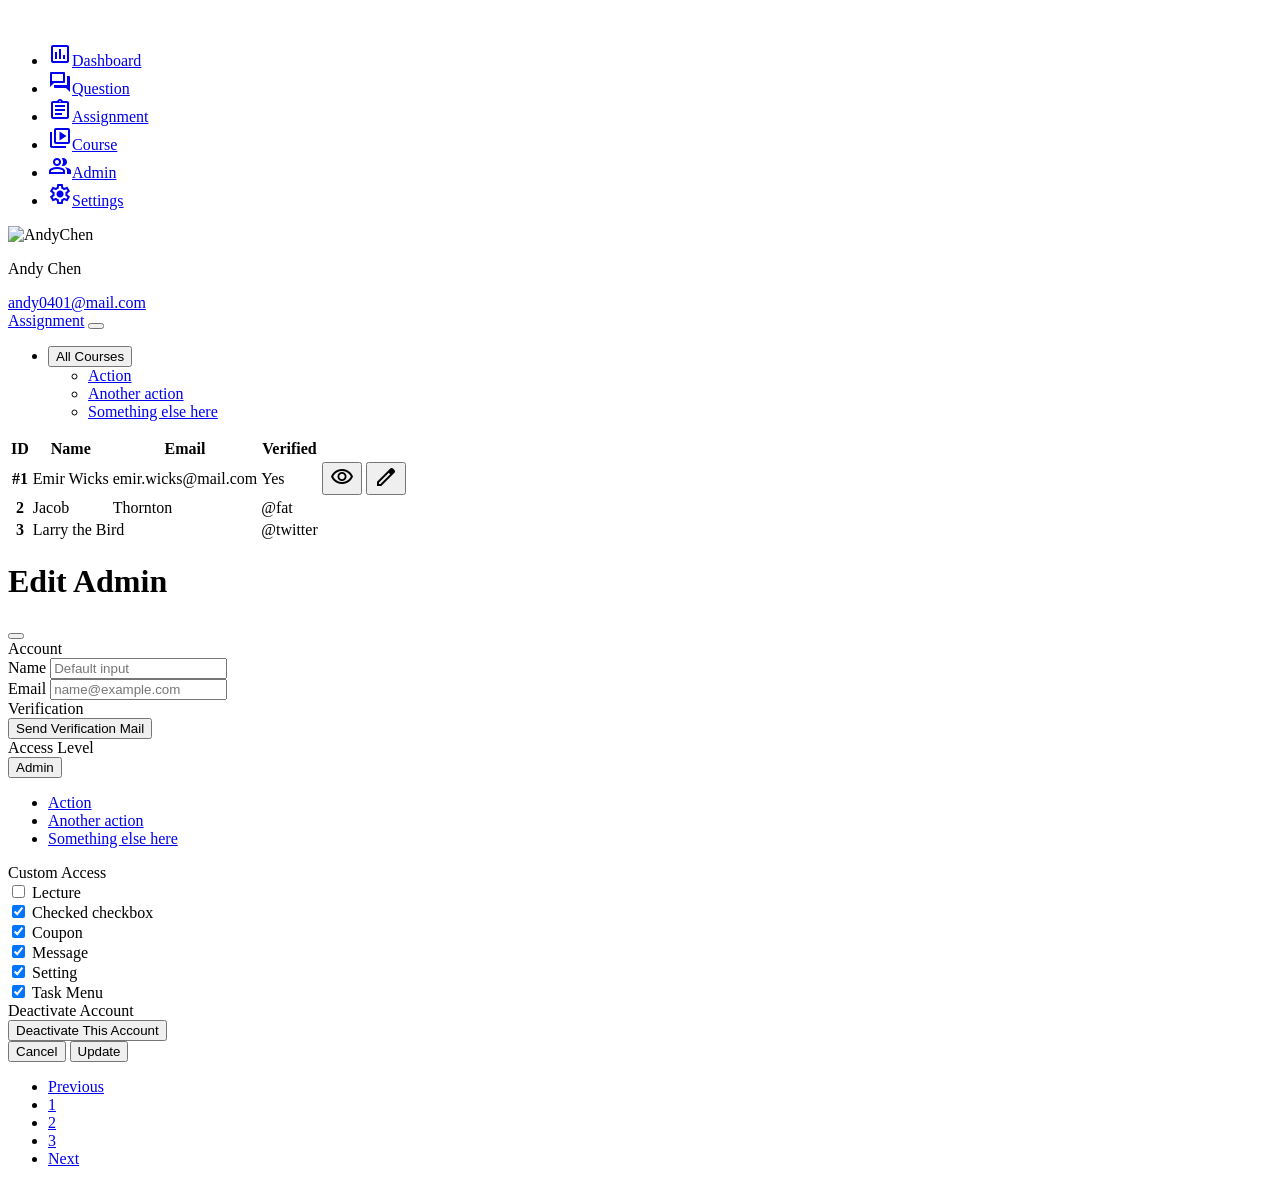
==== commit 2e0d957b: "Updates" ====
--- a/admin.html
+++ b/admin.html
@@ -11,15 +11,15 @@
     <link href="https://fonts.googleapis.com/css2?family=Lato:ital,wght@0,100;0,300;0,400;0,700;0,900;1,100;1,300;1,400;1,700;1,900&family=Roboto:ital,wght@0,100;0,300;0,400;0,500;0,700;0,900;1,100;1,300;1,400;1,500;1,700;1,900&display=swap" rel="stylesheet">
     <link rel="stylesheet" href="https://fonts.googleapis.com/css2?family=Material+Symbols+Outlined:opsz,wght,FILL,GRAD@20..48,100..700,0..1,-50..200" />
     <title>dashboard</title>
-    <script type="module" crossorigin src="/assets/main-fa658fdd.js"></script>
-    <link rel="stylesheet" href="/assets/main-dfa6e280.css">
+    <script type="module" crossorigin src="/2024_Week05_dashboard/assets/main-fa658fdd.js"></script>
+    <link rel="stylesheet" href="/2024_Week05_dashboard/assets/main-dfa6e280.css">
   </head>
   <body>
     <div class="d-flex align-items-start">
       <!-- 左側容器 -->
       <aside class="navbar navbar-expand-lg bg-body-tertiary vh-100 position-fixed">
     <div class="container-fluid flex-column align-items-start h-100">
-      <a class="navbar-brand px-2 mb-4" href="#"><img src="/assets/Answer logo-a11e3fef.svg" alt=""></a>
+      <a class="navbar-brand px-2 mb-4" href="#"><img src="/2024_Week05_dashboard/assets/Answer logo-a11e3fef.svg" alt=""></a>
       <!-- <button class="navbar-toggler" type="button" data-bs-toggle="collapse" data-bs-target="#navbarNav" aria-controls="navbarNav" aria-expanded="false" aria-label="Toggle navigation">
         <span class="navbar-toggler-icon"></span>
       </button> -->
@@ -62,7 +62,7 @@
       </div>
       <div class="d-flex px-2">
         <div class="flex-shrink-0">
-          <img src="/assets/Andy Chen-f14fef59.jpeg" alt="AndyChen" width="48" height="48" class="rounded-circle object-fit-cover">
+          <img src="/2024_Week05_dashboard/assets/Andy Chen-f14fef59.jpeg" alt="AndyChen" width="48" height="48" class="rounded-circle object-fit-cover">
         </div>
         <div class="flex-grow-1 ms-3">
           <p class="fw-bold">Andy Chen</p>
